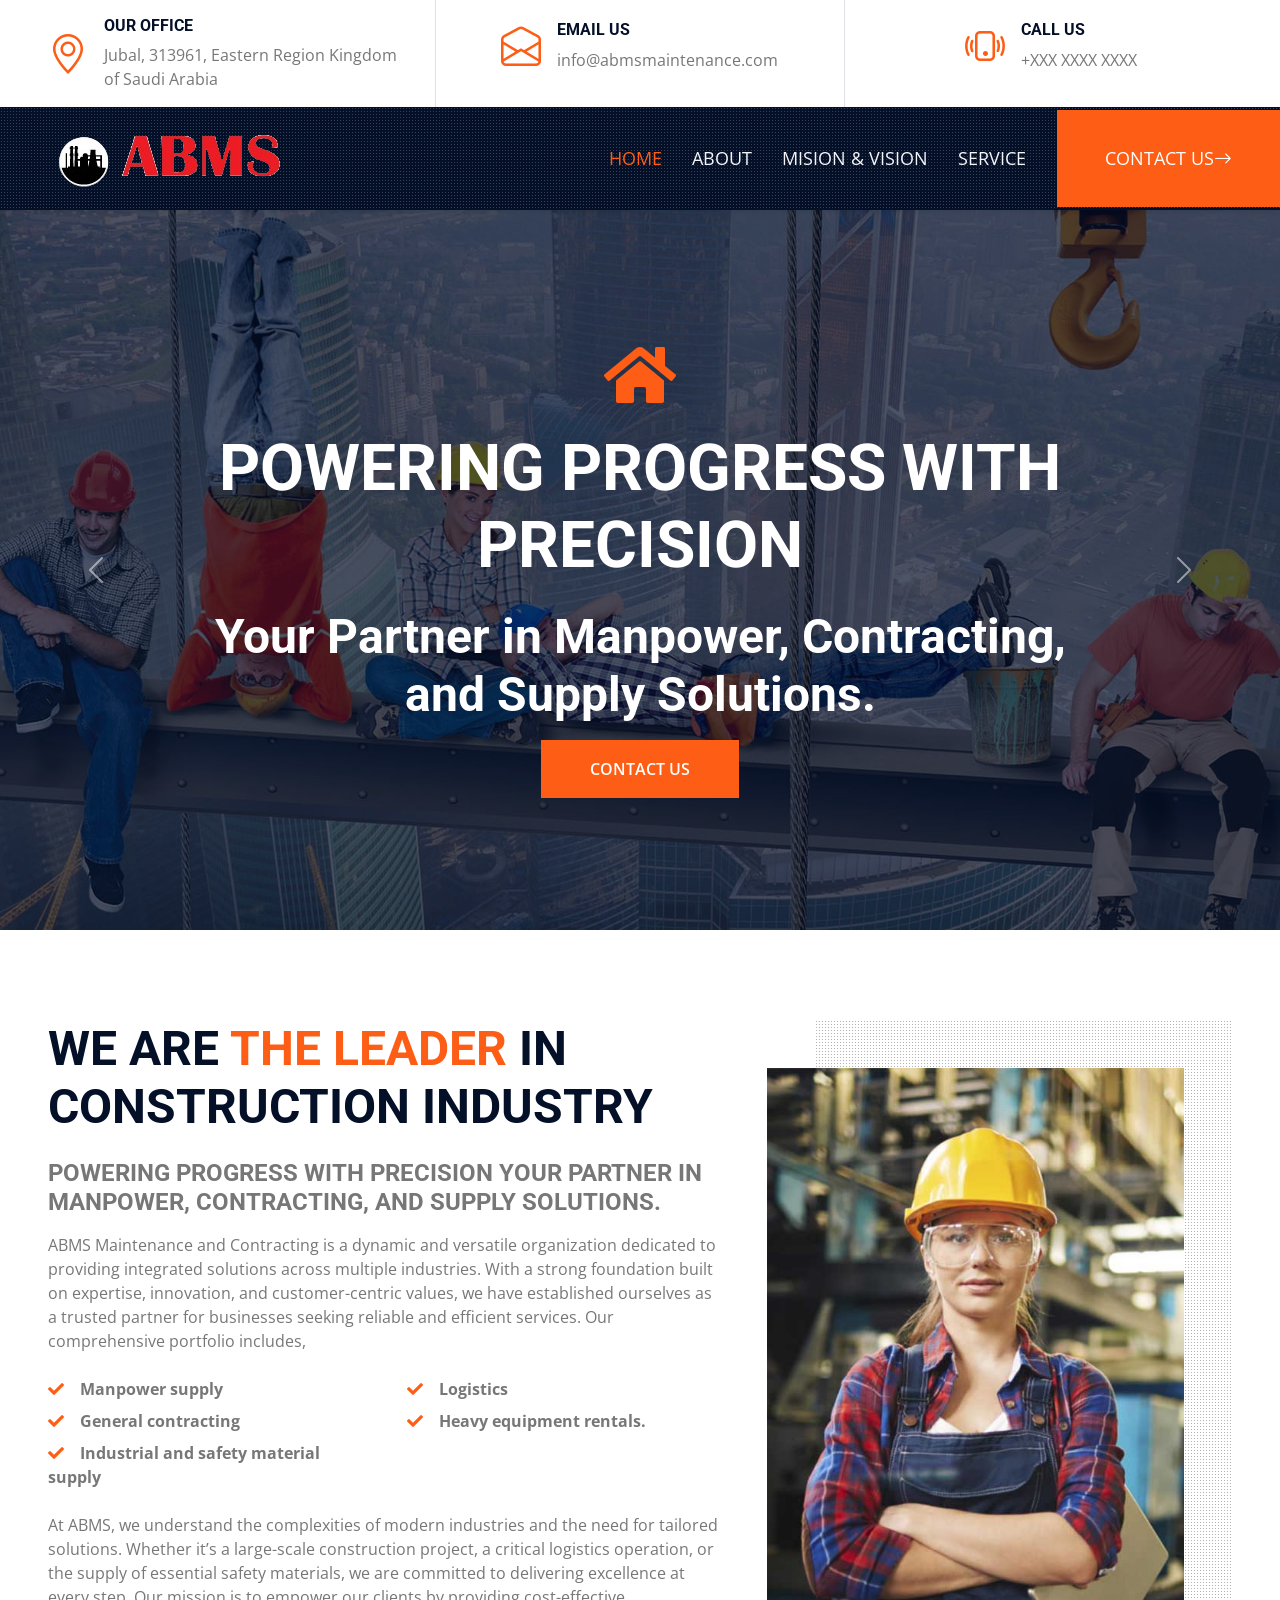
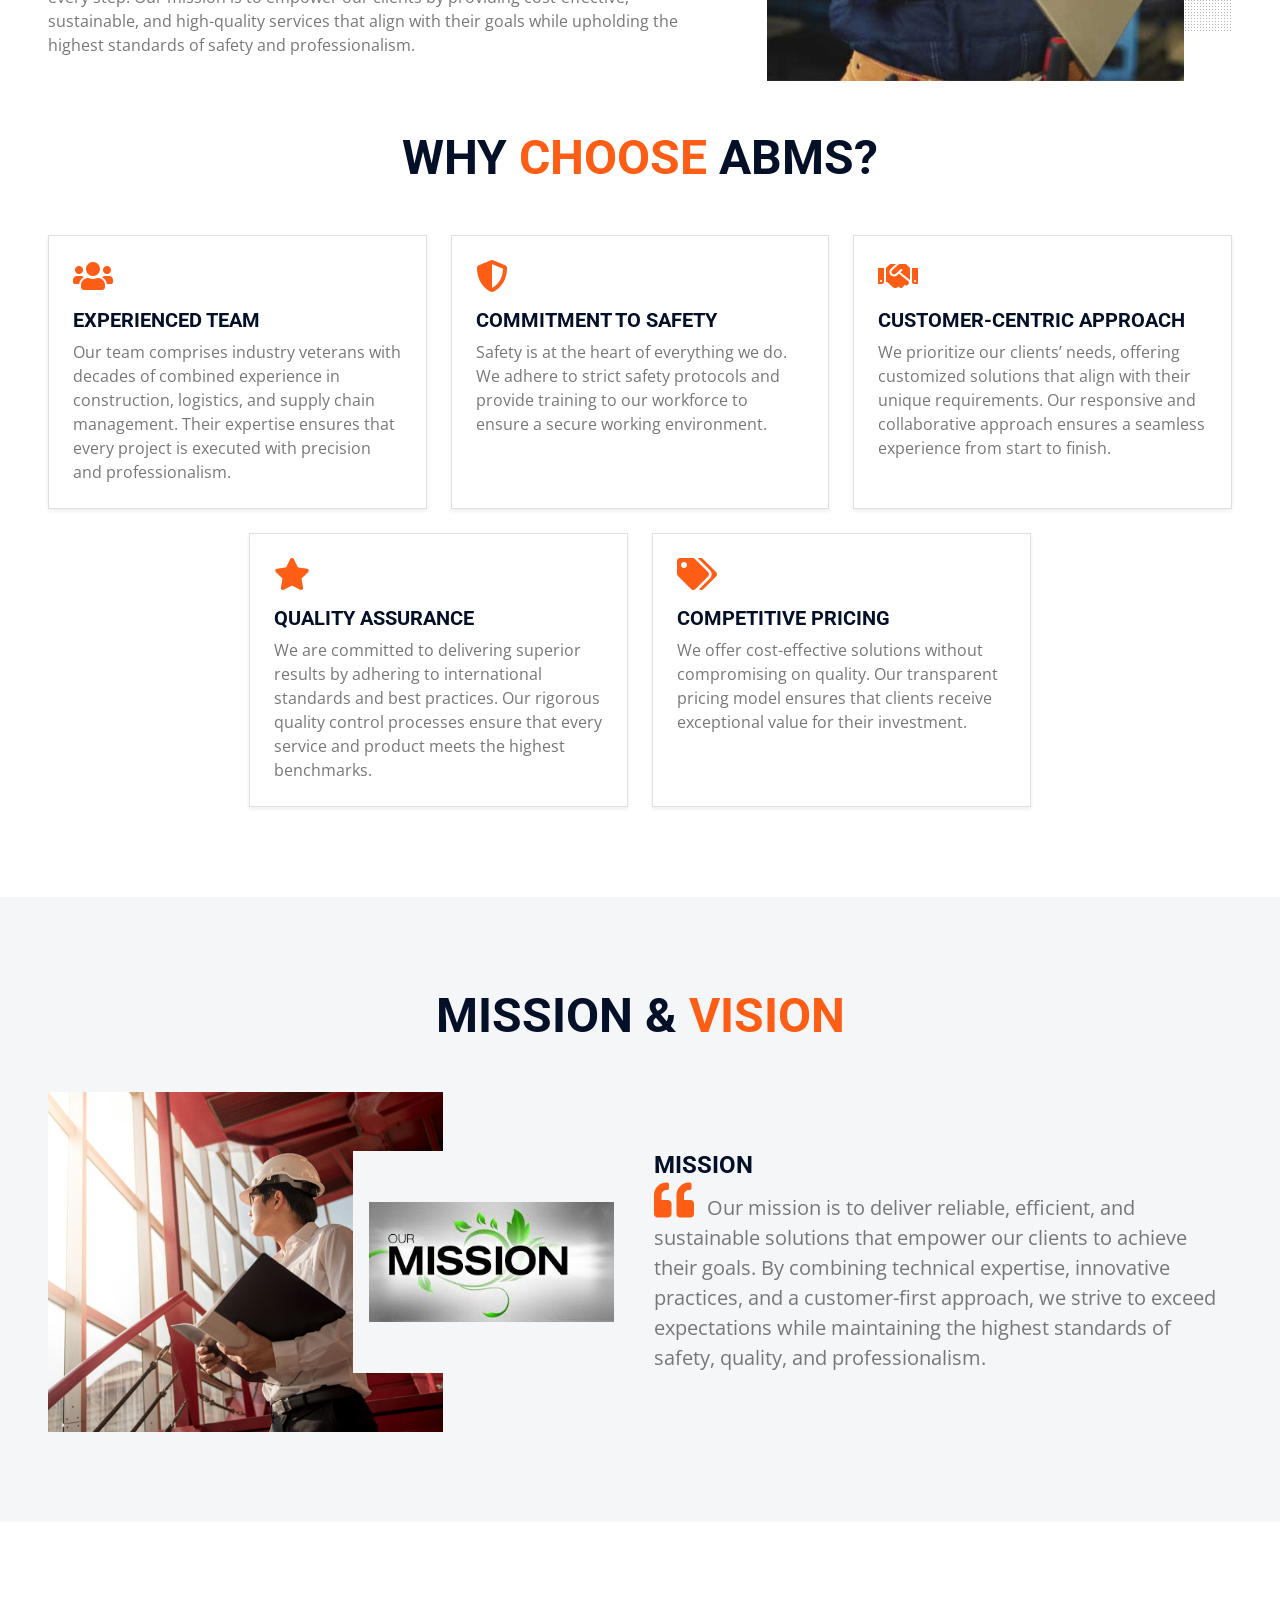
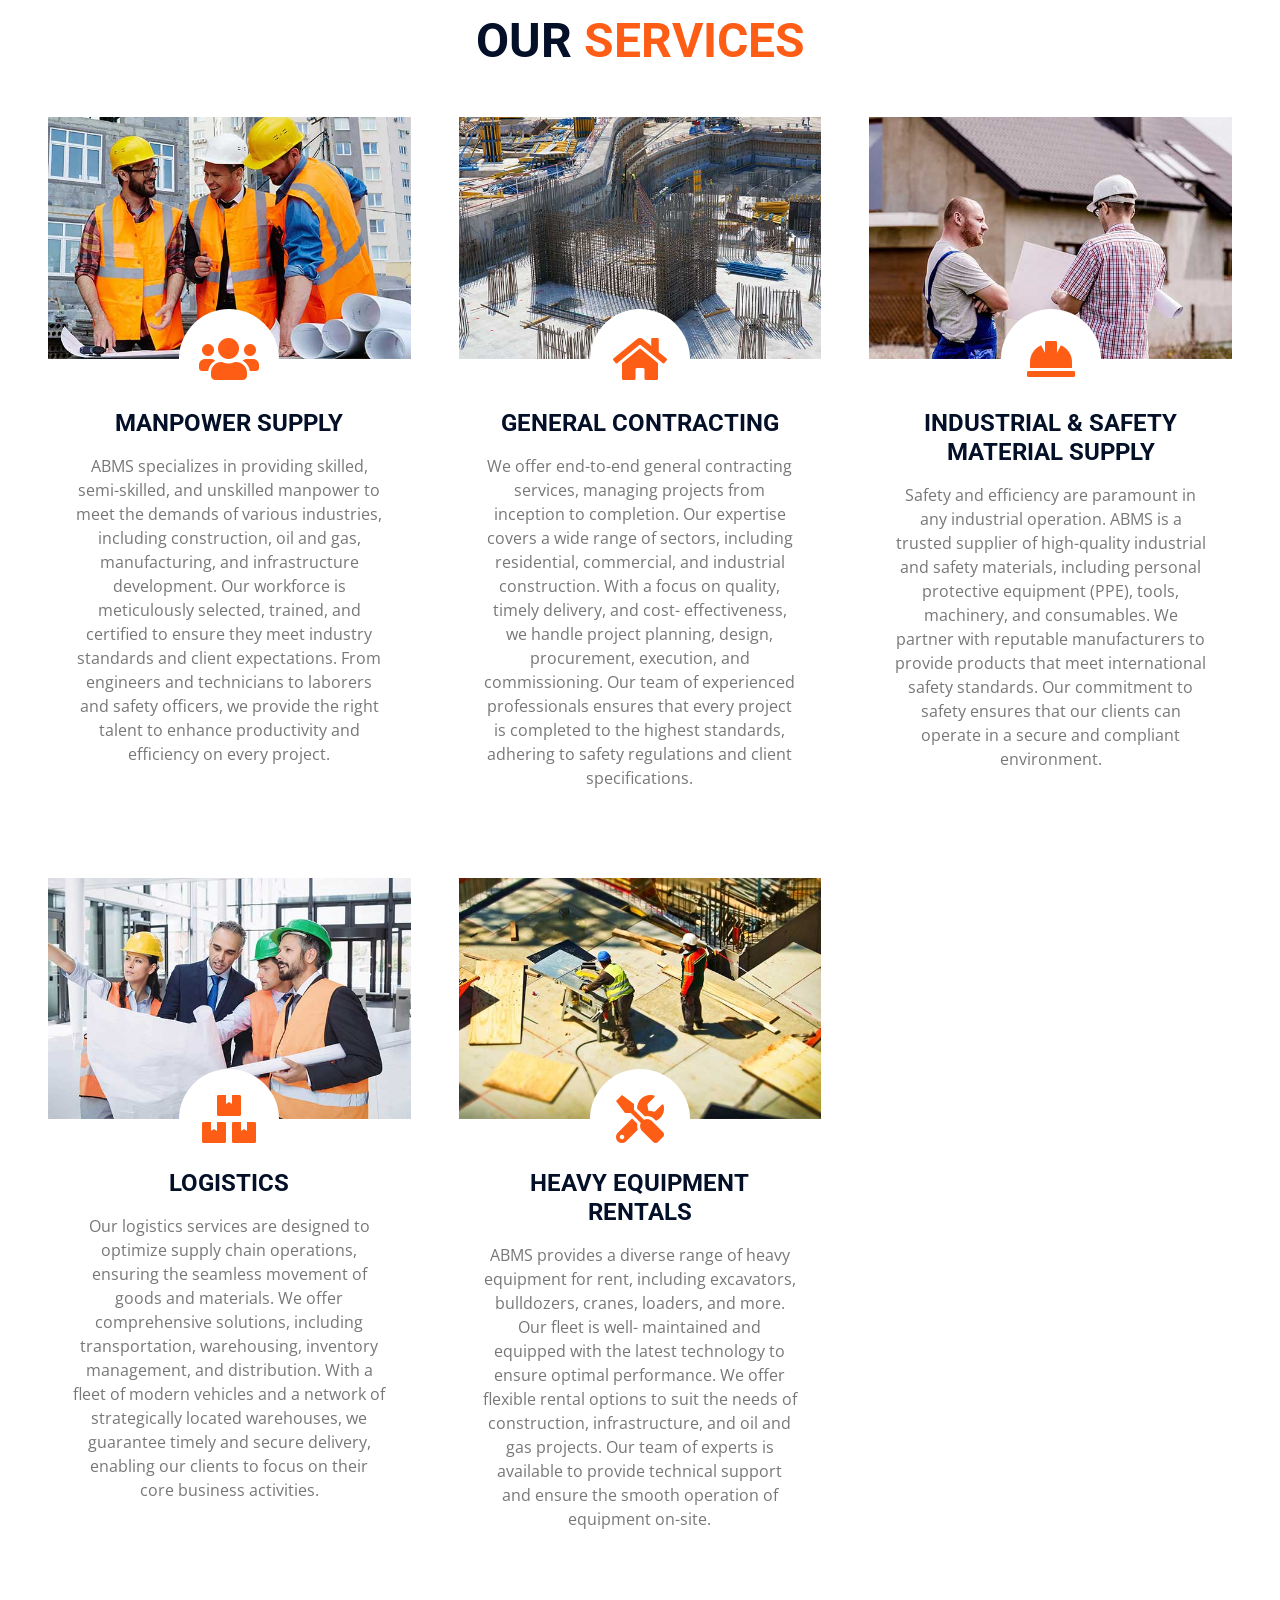
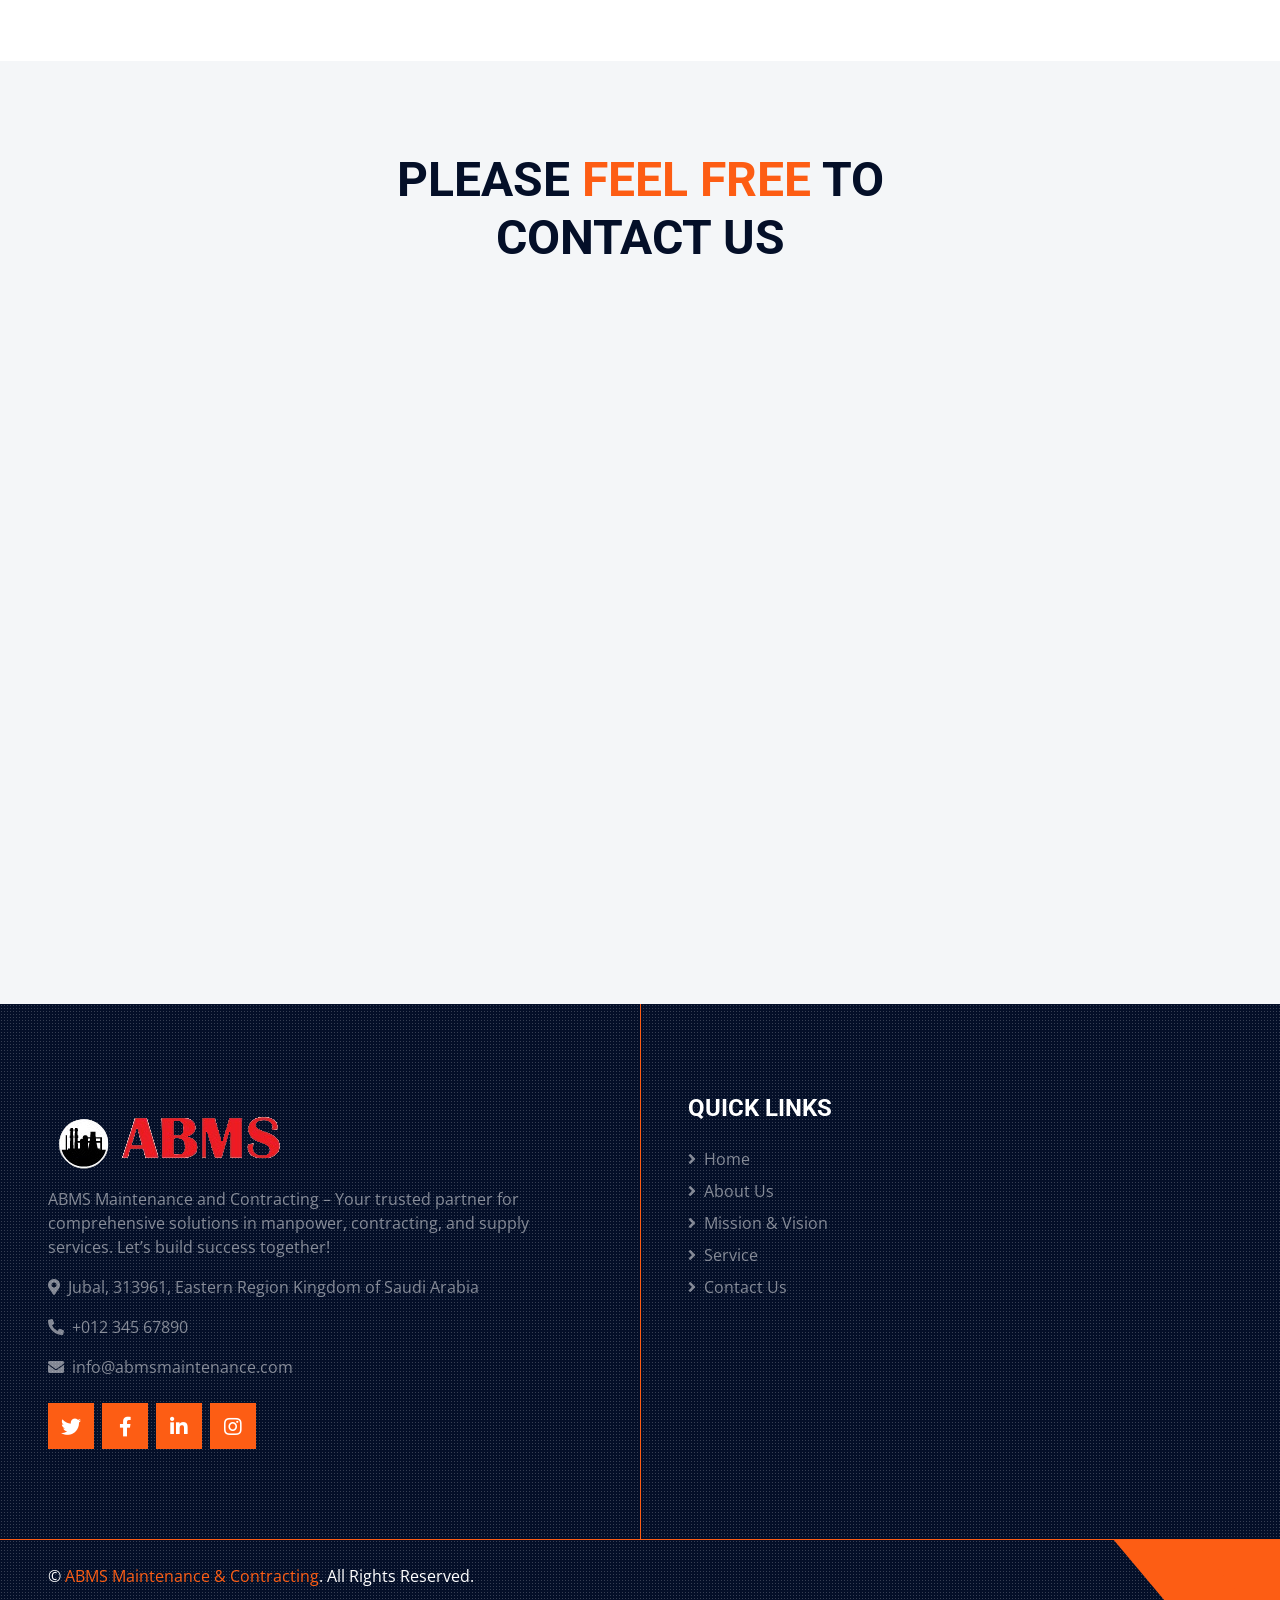
==== index.html @ 6f015929 "contact us page working" ====
<!DOCTYPE html>
<html lang="en">
  <head>
    <meta charset="utf-8" />
    <title>ABMS</title>
    <meta content="width=device-width, initial-scale=1.0" name="viewport" />
    <meta content="Free HTML Templates" name="keywords" />
    <meta content="Free HTML Templates" name="description" />

    <!-- Favicon -->
    <link href="img/favicon.ico" rel="icon" />

    <!-- Google Web Fonts -->
    <link rel="preconnect" href="https://fonts.gstatic.com" />
    <link
      href="https://fonts.googleapis.com/css2?family=Open+Sans:wght@400;600&family=Roboto:wght@500;700&display=swap"
      rel="stylesheet"
    />

    <!-- Icon Font Stylesheet -->
    <link
      href="https://cdnjs.cloudflare.com/ajax/libs/font-awesome/5.15.0/css/all.min.css"
      rel="stylesheet"
    />
    <link
      href="https://cdn.jsdelivr.net/npm/bootstrap-icons@1.4.1/font/bootstrap-icons.css"
      rel="stylesheet"
    />

    <!-- Libraries Stylesheet -->
    <link href="lib/owlcarousel/assets/owl.carousel.min.css" rel="stylesheet" />
    <link
      href="lib/tempusdominus/css/tempusdominus-bootstrap-4.min.css"
      rel="stylesheet"
    />
    <link href="lib/lightbox/css/lightbox.min.css" rel="stylesheet" />

    <!-- Customized Bootstrap Stylesheet -->
    <link href="css/bootstrap.min.css" rel="stylesheet" />

    <!-- Template Stylesheet -->
    <link href="css/style.css" rel="stylesheet" />
  </head>

  <body>
    <!-- Topbar Start -->
    <div class="container-fluid px-5 d-none d-lg-block">
      <div class="row gx-5">
        <div class="col-lg-4 text-center py-3">
          <div class="d-inline-flex align-items-center">
            <i class="bi bi-geo-alt fs-1 text-primary me-3"></i>
            <div class="text-start">
              <h6 class="text-uppercase fw-bold">Our Office</h6>
              <span>Jubal, 313961, Eastern Region Kingdom of Saudi Arabia</span>
            </div>
          </div>
        </div>
        <div class="col-lg-4 text-center border-start border-end py-3">
          <div class="d-inline-flex align-items-center">
            <i class="bi bi-envelope-open fs-1 text-primary me-3"></i>
            <div class="text-start">
              <h6 class="text-uppercase fw-bold">Email Us</h6>
              <span>info@abmsmaintenance.com</span>
            </div>
          </div>
        </div>
        <div class="col-lg-4 text-center py-3">
          <div class="d-inline-flex align-items-center">
            <i class="bi bi-phone-vibrate fs-1 text-primary me-3"></i>
            <div class="text-start">
              <h6 class="text-uppercase fw-bold">Call Us</h6>
              <span>+XXX XXXX XXXX</span>
            </div>
          </div>
        </div>
      </div>
    </div>
    <!-- Topbar End -->

    <!-- Navbar Start -->
    <div
      class="container-fluid sticky-top bg-dark bg-light-radial shadow-sm px-5 pe-lg-0"
    >
      <nav
        class="navbar navbar-expand-lg bg-dark bg-light-radial navbar-dark py-3 py-lg-0"
      >
        <a href="index.html" class="navbar-brand">
          <h1 class="m-0 display-4 text-uppercase text-white">
            <!-- <i class="bi bi-building text-primary me-2"></i> -->
            <img
              class="img-fluid w-70 w-sm-25 w-md-40 w-lg-50"
              src="img/logo.png"
              alt="Image"
            />
            <!-- ABMS -->
          </h1>
        </a>
        <button
          class="navbar-toggler"
          type="button"
          data-bs-toggle="collapse"
          data-bs-target="#navbarCollapse"
        >
          <span class="navbar-toggler-icon"></span>
        </button>
        <div class="collapse navbar-collapse" id="navbarCollapse">
          <div class="navbar-nav ms-auto py-0">
            <a href="#" class="nav-item nav-link active">Home</a>
            <a href="#about" class="nav-item nav-link">About</a>
            <a href="#mission" class="nav-item nav-link">Mision & Vision</a>
            <a href="#service" class="nav-item nav-link">Service</a>
            <!-- <div class="nav-item dropdown">
              <a
                href="#"
                class="nav-link dropdown-toggle"
                data-bs-toggle="dropdown"
                >Pages</a
              >
              <div class="dropdown-menu m-0">
                <a href="project.html" class="dropdown-item">Our Project</a>
                <a href="team.html" class="dropdown-item">The Team</a>
                <a href="testimonial.html" class="dropdown-item">Testimonial</a>
                <a href="blog.html" class="dropdown-item">Blog Grid</a>
                <a href="detail.html" class="dropdown-item">Blog Detail</a>
              </div>
            </div> -->
            <!-- <a href="contact.html" class="nav-item nav-link">Contact</a> -->
            <!-- <a
              href=""
              class="nav-item nav-link bg-primary text-white px-5 ms-3 d-none d-lg-block"
              >Get A Quote <i class="bi bi-arrow-right"></i
            ></a> -->
            <a
              href="#contact"
              class="nav-item nav-link bg-primary text-white px-5 ms-3 d-none d-lg-block"
              >Contact Us<i class="bi bi-arrow-right"></i
            ></a>
          </div>
        </div>
      </nav>
    </div>
    <!-- Navbar End -->

    <!-- Carousel Start -->
    <div class="container-fluid p-0">
      <div
        id="header-carousel"
        class="carousel slide carousel-fade"
        data-bs-ride="carousel"
      >
        <div class="carousel-inner">
          <div class="carousel-item active">
            <img class="w-100" src="img/carousel-1.jpg" alt="Image" />
            <div
              class="carousel-caption d-flex flex-column align-items-center justify-content-center"
            >
              <div class="p-3" style="max-width: 900px">
                <i
                  class="fa fa-home fa-4x text-primary mb-4 d-none d-sm-block"
                ></i>
                <h1 class="display-3 text-uppercase text-white mb-md-4">
                  Powering Progress with Precision
                </h1>
                <h6 class="display-5 text-white">
                  Your Partner in Manpower, Contracting, and Supply Solutions.
                </h6>
                <a href="" class="btn btn-primary py-md-3 px-md-5 mt-2"
                  >Contact Us</a
                >
              </div>
            </div>
          </div>
          <div class="carousel-item">
            <img class="w-100" src="img/carousel-2.jpg" alt="Image" />
            <div
              class="carousel-caption d-flex flex-column align-items-center justify-content-center"
            >
              <div class="p-3" style="max-width: 900px">
                <i
                  class="fa fa-tools fa-4x text-primary mb-4 d-none d-sm-block"
                ></i>
                <h1 class="display-3 text-uppercase text-white mb-md-3">
                  ABMS Maintenance
                  <p class="text-primary">&</p>
                  Contracting Est.
                </h1>
                <a href="" class="btn btn-primary py-md-3 px-md-5 mt-2"
                  >Contact Us</a
                >
              </div>
            </div>
          </div>
        </div>
        <button
          class="carousel-control-prev"
          type="button"
          data-bs-target="#header-carousel"
          data-bs-slide="prev"
        >
          <span class="carousel-control-prev-icon" aria-hidden="true"></span>
          <span class="visually-hidden">Previous</span>
        </button>
        <button
          class="carousel-control-next"
          type="button"
          data-bs-target="#header-carousel"
          data-bs-slide="next"
        >
          <span class="carousel-control-next-icon" aria-hidden="true"></span>
          <span class="visually-hidden">Next</span>
        </button>
      </div>
    </div>
    <!-- Carousel End -->

    <!-- About Start -->
    <div class="container-fluid py-6 px-5" id="about">
      <div class="row g-5 mb-5">
        <div class="col-lg-7">
          <h1 class="display-5 text-uppercase mb-4">
            We are <span class="text-primary">the Leader</span> in Construction
            Industry
          </h1>
          <h4 class="text-uppercase mb-3 text-body">
            Powering Progress with Precision Your Partner in Manpower,
            Contracting, and Supply Solutions.
          </h4>
          <p>
            ABMS Maintenance and Contracting is a dynamic and versatile
            organization dedicated to providing integrated solutions across
            multiple industries. With a strong foundation built on expertise,
            innovation, and customer-centric values, we have established
            ourselves as a trusted partner for businesses seeking reliable and
            efficient services. Our comprehensive portfolio includes,
          </p>
          <div class="row gx-5 py-2">
            <div class="col-sm-6 mb-2">
              <p class="fw-bold mb-2">
                <i class="fa fa-check text-primary me-3"></i>Manpower supply
              </p>
              <p class="fw-bold mb-2">
                <i class="fa fa-check text-primary me-3"></i>General contracting
              </p>
              <p class="fw-bold mb-2">
                <i class="fa fa-check text-primary me-3"></i>Industrial and
                safety material supply
              </p>
            </div>
            <div class="col-sm-6 mb-2">
              <p class="fw-bold mb-2">
                <i class="fa fa-check text-primary me-3"></i>Logistics
              </p>
              <p class="fw-bold mb-2">
                <i class="fa fa-check text-primary me-3"></i>Heavy equipment
                rentals.
              </p>
              <!-- <p class="fw-bold mb-2">
                <i class="fa fa-check text-primary me-3"></i>First Working
                Process
              </p> -->
            </div>
          </div>
          <p class="mb-4">
            At ABMS, we understand the complexities of modern industries and the
            need for tailored solutions. Whether it’s a large-scale construction
            project, a critical logistics operation, or the supply of essential
            safety materials, we are committed to delivering excellence at every
            step. Our mission is to empower our clients by providing
            cost-effective, sustainable, and high-quality services that align
            with their goals while upholding the highest standards of safety and
            professionalism.
          </p>
          <!-- <img src="img/signature.jpg" alt="" /> -->
        </div>
        <div class="col-lg-5 pb-5" style="min-height: 400px">
          <div class="position-relative bg-dark-radial h-100 ms-5">
            <img
              class="position-absolute w-100 h-100 mt-5 ms-n5"
              src="img/about.jpg"
              style="object-fit: cover"
            />
          </div>
        </div>
      </div>
      <div class="text-center mx-auto mb-5">
        <h1 class="display-5 text-uppercase mb-5">
          Why <span class="text-primary">Choose</span> ABMS?
        </h1>

        <div class="row g-4 justify-content-center">
          <div class="col-md-6 col-lg-4">
            <div
              class="border rounded p-4 h-100 shadow-sm hover-shadow-lg text-start"
            >
              <i class="fa fa-users fa-2x text-primary mb-3"></i>
              <h5 class="text-uppercase fw-bold mb-2">Experienced Team</h5>
              <p class="mb-0">
                Our team comprises industry veterans with decades of combined
                experience in construction, logistics, and supply chain
                management. Their expertise ensures that every project is
                executed with precision and professionalism.
              </p>
            </div>
          </div>

          <div class="col-md-6 col-lg-4">
            <div
              class="border rounded p-4 h-100 shadow-sm hover-shadow-lg text-start"
            >
              <i class="fa fa-shield-alt fa-2x text-primary mb-3"></i>
              <h5 class="text-uppercase fw-bold mb-2">Commitment to Safety</h5>
              <p class="mb-0">
                Safety is at the heart of everything we do. We adhere to strict
                safety protocols and provide training to our workforce to ensure
                a secure working environment.
              </p>
            </div>
          </div>

          <div class="col-md-6 col-lg-4">
            <div
              class="border rounded p-4 h-100 shadow-sm hover-shadow-lg text-start"
            >
              <i class="fa fa-handshake fa-2x text-primary mb-3"></i>
              <h5 class="text-uppercase fw-bold mb-2">
                Customer-Centric Approach
              </h5>
              <p class="mb-0">
                We prioritize our clients’ needs, offering customized solutions
                that align with their unique requirements. Our responsive and
                collaborative approach ensures a seamless experience from start
                to finish.
              </p>
            </div>
          </div>

          <div class="col-md-6 col-lg-4">
            <div
              class="border rounded p-4 h-100 shadow-sm hover-shadow-lg text-start"
            >
              <i class="fa fa-star fa-2x text-primary mb-3"></i>
              <h5 class="text-uppercase fw-bold mb-2">Quality Assurance</h5>
              <p class="mb-0">
                We are committed to delivering superior results by adhering to
                international standards and best practices. Our rigorous quality
                control processes ensure that every service and product meets
                the highest benchmarks.
              </p>
            </div>
          </div>

          <div class="col-md-6 col-lg-4">
            <div
              class="border rounded p-4 h-100 shadow-sm hover-shadow-lg text-start"
            >
              <i class="fa fa-tags fa-2x text-primary mb-3"></i>
              <h5 class="text-uppercase fw-bold mb-2">Competitive Pricing</h5>
              <p class="mb-0">
                We offer cost-effective solutions without compromising on
                quality. Our transparent pricing model ensures that clients
                receive exceptional value for their investment.
              </p>
            </div>
          </div>
        </div>
      </div>

      <div class="row g-5"></div>
    </div>
    <!-- About End -->

    <!-- Mission & Vision Start -->

    <div class="container-fluid bg-light py-6 px-5" id="mission">
      <div class="text-center mx-auto mb-5" style="max-width: 600px">
        <h1 class="display-5 text-uppercase mb-4">
          Mission & <span class="text-primary">Vision</span>
        </h1>
      </div>
      <div class="row gx-0 align-items-center">
        <div class="col-xl-4 col-lg-5 d-none d-lg-block">
          <img class="img-fluid w-100 h-100" src="img/misionvision.jpg" />
        </div>
        <div class="col-xl-8 col-lg-7 col-md-12">
          <div class="testimonial bg-light">
            <div class="owl-carousel testimonial-carousel">
              <div class="row gx-4 align-items-center">
                <div class="col-xl-4 col-lg-5 col-md-5">
                  <img
                    class="img-fluid w-100 h-100 bg-light p-lg-3 mb-4 mb-md-0"
                    src="img/mission.jpeg"
                    alt=""
                  />
                </div>
                <div class="col-xl-8 col-lg-7 col-md-7">
                  <h4 class="text-uppercase mb-0">Mission</h4>
                  <!-- <p>Profession</p> -->
                  <p class="fs-5 mb-0">
                    <i class="fa fa-2x fa-quote-left text-primary me-2"></i>
                    Our mission is to deliver reliable, efficient, and
                    sustainable solutions that empower our clients to achieve
                    their goals. By combining technical expertise, innovative
                    practices, and a customer-first approach, we strive to
                    exceed expectations while maintaining the highest standards
                    of safety, quality, and professionalism.
                  </p>
                </div>
              </div>
              <div class="row gx-4 align-items-center">
                <div class="col-xl-4 col-lg-5 col-md-5">
                  <img
                    class="img-fluid w-100 h-100 bg-light p-lg-3 mb-4 mb-md-0"
                    src="img/vision.jpeg"
                    alt=""
                  />
                </div>
                <div class="col-xl-8 col-lg-7 col-md-7">
                  <h4 class="text-uppercase mb-0">Vision</h4>
                  <!-- <p>Profession</p> -->
                  <p class="fs-5 mb-0">
                    <i class="fa fa-2x fa-quote-left text-primary me-2"></i>
                    To be the preferred partner for integrated maintenance,
                    contracting, and supply solutions, driving innovation and
                    excellence across industries. We aim to set new benchmarks
                    in service delivery, safety, and sustainability,
                    contributing to the growth and success of our clients and
                    the communities we serve.
                  </p>
                </div>
              </div>
            </div>
          </div>
        </div>
      </div>
    </div>

    <!-- Mission & Vision End -->

    <!-- Services Start -->
    <div class="container-fluid py-6 px-5" id="service">
      <div class="text-center mx-auto mb-5" style="max-width: 600px">
        <!-- <h1 class="display-5 text-uppercase mb-4">
          We Provide <span class="text-primary">The Best</span> Construction
          Services
        </h1> -->
        <h1 class="display-5 text-uppercase mb-4">
          Our <span class="text-primary">Services</span>
        </h1>
      </div>
      <div class="row g-5">
        <div class="col-lg-4 col-md-6">
          <div
            class="service-item bg-white d-flex flex-column align-items-center text-center"
          >
            <img class="img-fluid" src="img/service-3.jpg" alt="" />
            <div class="service-icon bg-white">
              <!-- <i class="fa fa-3x fa-building text-primary"></i> -->
              <i class="fa fa-3x fa-users text-primary"></i>
            </div>
            <div class="px-4 pb-4">
              <h4 class="text-uppercase mb-3">Manpower Supply</h4>
              <p>
                ABMS specializes in providing skilled, semi-skilled, and
                unskilled manpower to meet the demands of various industries,
                including construction, oil and gas, manufacturing, and
                infrastructure development. Our workforce is meticulously
                selected, trained, and certified to ensure they meet industry
                standards and client expectations. From engineers and
                technicians to laborers and safety officers, we provide the
                right talent to enhance productivity and efficiency on every
                project.
              </p>
              <!-- <a class="btn text-primary" href=""
                >Read More <i class="bi bi-arrow-right"></i
              ></a> -->
            </div>
          </div>
        </div>
        <div class="col-lg-4 col-md-6">
          <div
            class="service-item bg-white rounded d-flex flex-column align-items-center text-center"
          >
            <img class="img-fluid" src="img/service-1.jpg" alt="" />
            <div class="service-icon bg-white">
              <i class="fa fa-3x fa-home text-primary"></i>
            </div>
            <div class="px-4 pb-4">
              <h4 class="text-uppercase mb-3">General Contracting</h4>
              <p>
                We offer end-to-end general contracting services, managing
                projects from inception to completion. Our expertise covers a
                wide range of sectors, including residential, commercial, and
                industrial construction. With a focus on quality, timely
                delivery, and cost- effectiveness, we handle project planning,
                design, procurement, execution, and commissioning. Our team of
                experienced professionals ensures that every project is
                completed to the highest standards, adhering to safety
                regulations and client specifications.
              </p>
              <!-- <a class="btn text-primary" href=""
                >Read More <i class="bi bi-arrow-right"></i
              ></a> -->
            </div>
          </div>
        </div>
        <div class="col-lg-4 col-md-6">
          <div
            class="service-item bg-white rounded d-flex flex-column align-items-center text-center"
          >
            <img class="img-fluid" src="img/service-2.jpg" alt="" />
            <div class="service-icon bg-white">
              <!-- <i class="fa fa-3x fa-drafting-compass text-primary"></i> -->
              <i class="fa fa-3x fa-hard-hat text-primary"></i>
            </div>
            <div class="px-4 pb-4">
              <h4 class="text-uppercase mb-3">
                Industrial & Safety Material Supply
              </h4>
              <p>
                Safety and efficiency are paramount in any industrial operation.
                ABMS is a trusted supplier of high-quality industrial and safety
                materials, including personal protective equipment (PPE), tools,
                machinery, and consumables. We partner with reputable
                manufacturers to provide products that meet international safety
                standards. Our commitment to safety ensures that our clients can
                operate in a secure and compliant environment.
              </p>
              <!-- <a class="btn text-primary" href=""
                >Read More <i class="bi bi-arrow-right"></i
              ></a> -->
            </div>
          </div>
        </div>
        <div class="col-lg-4 col-md-6">
          <div
            class="service-item bg-white rounded d-flex flex-column align-items-center text-center"
          >
            <img class="img-fluid" src="img/service-5.jpg" alt="" />
            <div class="service-icon bg-white">
              <i class="fa fa-3x fa-boxes text-primary"></i>
            </div>
            <div class="px-4 pb-4">
              <h4 class="text-uppercase mb-3">Logistics</h4>
              <p>
                Our logistics services are designed to optimize supply chain
                operations, ensuring the seamless movement of goods and
                materials. We offer comprehensive solutions, including
                transportation, warehousing, inventory management, and
                distribution. With a fleet of modern vehicles and a network of
                strategically located warehouses, we guarantee timely and secure
                delivery, enabling our clients to focus on their core business
                activities.
              </p>
              <!-- <a class="btn text-primary" href=""
                >Read More <i class="bi bi-arrow-right"></i
              ></a> -->
            </div>
          </div>
        </div>
        <div class="col-lg-4 col-md-6">
          <div
            class="service-item bg-white rounded d-flex flex-column align-items-center text-center"
          >
            <img class="img-fluid" src="img/service-4.jpg" alt="" />
            <div class="service-icon bg-white">
              <i class="fa fa-3x fa-tools text-primary"></i>
            </div>
            <div class="px-4 pb-4">
              <h4 class="text-uppercase mb-3">Heavy Equipment Rentals</h4>
              <p>
                ABMS provides a diverse range of heavy equipment for rent,
                including excavators, bulldozers, cranes, loaders, and more. Our
                fleet is well- maintained and equipped with the latest
                technology to ensure optimal performance. We offer flexible
                rental options to suit the needs of construction,
                infrastructure, and oil and gas projects. Our team of experts is
                available to provide technical support and ensure the smooth
                operation of equipment on-site.
              </p>
              <!-- <a class="btn text-primary" href=""
                >Read More <i class="bi bi-arrow-right"></i
              ></a> -->
            </div>
          </div>
        </div>
      </div>
    </div>
    <!-- Services End -->

    <!-- Contact Start -->
    <div class="container-fluid py-6 px-5 bg-light" id="contact">
      <div class="text-center mx-auto mb-5" style="max-width: 600px">
        <h1 class="display-5 text-uppercase mb-4">
          Please <span class="text-primary">Feel Free</span> To Contact Us
        </h1>
      </div>
      <div class="row gx-0 align-items-center">
        <div class="col-lg-6 mb-5 mb-lg-0" style="height: 600px">
          <!-- <iframe
            class="w-100 h-100"
            src="https://www.google.com/maps/embed?pb=!1m18!1m12!1m3!1d3001156.4288297426!2d-78.01371936852176!3d42.72876761954724!2m3!1f0!2f0!3f0!3m2!1i1024!2i768!4f13.1!3m3!1m2!1s0x4ccc4bf0f123a5a9%3A0xddcfc6c1de189567!2sNew%20York%2C%20USA!5e0!3m2!1sen!2sbd!4v1603794290143!5m2!1sen!2sbd"
            frameborder="0"
            style="border: 0"
            allowfullscreen=""
            aria-hidden="false"
            tabindex="0"
          ></iframe> -->
          <iframe
            class="w-100 h-100"
            src="https://www.google.com/maps/embed?pb=!1m18!1m12!1m3!1d3608.2464256978313!2d49.62083651501087!3d26.999093899999996!2m3!1f0!2f0!3f0!3m2!1i1024!2i768!4f13.1!3m3!1m2!1s0x3e37c44eec11dbf3%3A0x32426757f98f822f!2sPrince%20Muhammad%20Ibn%20Fahad%20Ibn%20Abdulaziz%20St%203849%2C%20Al%20Merqab%20Dist%206892%2C%20PO35514!5e0!3m2!1sen!2ssa!4v1712727430386!5m2!1sen!2ssa"
            frameborder="0"
            style="border: 0"
            allowfullscreen=""
            aria-hidden="false"
            tabindex="0"
          ></iframe>
        </div>
        <div class="col-lg-6">
          <div class="contact-form bg-light p-5">
            <!-- <div class="row g-3">
              <div class="col-12 col-sm-6">
                <input
                  type="text"
                  class="form-control border-0"
                  placeholder="Your Name"
                  style="height: 55px"
                />
              </div>
              <div class="col-12 col-sm-6">
                <input
                  type="email"
                  class="form-control border-0"
                  placeholder="Your Email"
                  style="height: 55px"
                />
              </div>
              <div class="col-12">
                <input
                  type="text"
                  class="form-control border-0"
                  placeholder="Subject"
                  style="height: 55px"
                />
              </div>
              <div class="col-12">
                <textarea
                  class="form-control border-0"
                  rows="4"
                  placeholder="Message"
                ></textarea>
              </div>
              <div class="col-12">
                <button class="btn btn-primary w-100 py-3" type="submit">
                  Send Message
                </button>
              </div>
            </div> -->
          </div>
        </div>
      </div>
    </div>
    <!-- Contact End -->

    <!-- Footer Start -->
    <div
      class="footer container-fluid position-relative bg-dark bg-light-radial text-white-50 py-6 px-5"
    >
      <div class="row g-5">
        <div class="col-lg-6 pe-lg-5">
          <a href="index.html" class="navbar-brand">
            <!-- <h1 class="m-0 display-4 text-uppercase text-white">
              <i class="bi bi-building text-primary me-2"></i>WEBUILD
            </h1> --><img
              class="img-fluid w-70 w-sm-25 w-md-40 w-lg-50"
              src="img/logo.png"
              alt="Image"
            />
          </a>
          <p>
            ABMS Maintenance and Contracting – Your trusted partner for
            comprehensive solutions in manpower, contracting, and supply
            services. Let’s build success together!
          </p>
          <p>
            <i class="fa fa-map-marker-alt me-2"></i>Jubal, 313961, Eastern
            Region Kingdom of Saudi Arabia
          </p>
          <p><i class="fa fa-phone-alt me-2"></i>+012 345 67890</p>
          <p><i class="fa fa-envelope me-2"></i>info@abmsmaintenance.com</p>
          <div class="d-flex justify-content-start mt-4">
            <a
              class="btn btn-lg btn-primary btn-lg-square rounded-0 me-2"
              href="#"
              ><i class="fab fa-twitter"></i
            ></a>
            <a
              class="btn btn-lg btn-primary btn-lg-square rounded-0 me-2"
              href="#"
              ><i class="fab fa-facebook-f"></i
            ></a>
            <a
              class="btn btn-lg btn-primary btn-lg-square rounded-0 me-2"
              href="#"
              ><i class="fab fa-linkedin-in"></i
            ></a>
            <a class="btn btn-lg btn-primary btn-lg-square rounded-0" href="#"
              ><i class="fab fa-instagram"></i
            ></a>
          </div>
        </div>
        <div class="col-lg-6 ps-lg-5">
          <div class="row g-5">
            <div class="col-sm-6">
              <h4 class="text-white text-uppercase mb-4">Quick Links</h4>
              <div class="d-flex flex-column justify-content-start">
                <a class="text-white-50 mb-2" href="#"
                  ><i class="fa fa-angle-right me-2"></i>Home</a
                >
                <a class="text-white-50 mb-2" href="#about"
                  ><i class="fa fa-angle-right me-2"></i>About Us</a
                >
                <a class="text-white-50 mb-2" href="#mission"
                  ><i class="fa fa-angle-right me-2"></i>Mission & Vision</a
                >
                <a class="text-white-50 mb-2" href="#service"
                  ><i class="fa fa-angle-right me-2"></i>Service</a
                >
                <a class="text-white-50" href="#contact"
                  ><i class="fa fa-angle-right me-2"></i>Contact Us</a
                >
              </div>
            </div>
            <!-- <div class="col-sm-6">
              <h4 class="text-white text-uppercase mb-4">Popular Links</h4>
              <div class="d-flex flex-column justify-content-start">
                <a class="text-white-50 mb-2" href="#"
                  ><i class="fa fa-angle-right me-2"></i>Home</a
                >
                <a class="text-white-50 mb-2" href="#"
                  ><i class="fa fa-angle-right me-2"></i>About Us</a
                >
                <a class="text-white-50 mb-2" href="#"
                  ><i class="fa fa-angle-right me-2"></i>Our Services</a
                >
                <a class="text-white-50 mb-2" href="#"
                  ><i class="fa fa-angle-right me-2"></i>Meet The Team</a
                >
                <a class="text-white-50" href="#"
                  ><i class="fa fa-angle-right me-2"></i>Contact Us</a
                >
              </div>
            </div> -->
            <!-- <div class="col-sm-12">
              <h4 class="text-white text-uppercase mb-4">Newsletter</h4>
              <div class="w-100">
                <div class="input-group">
                  <input
                    type="text"
                    class="form-control border-light"
                    style="padding: 20px 30px"
                    placeholder="Your Email Address"
                  /><button class="btn btn-primary px-4">Sign Up</button>
                </div>
              </div>
            </div> -->
          </div>
        </div>
      </div>
    </div>
    <div
      class="container-fluid bg-dark bg-light-radial text-white border-top border-primary px-0"
    >
      <div class="d-flex flex-column flex-md-row justify-content-between">
        <div class="py-4 px-5 text-center text-md-start">
          <p class="mb-0">
            &copy;
            <a class="text-primary" href="#">ABMS Maintenance & Contracting</a>.
            All Rights Reserved.
          </p>
        </div>
        <div
          class="py-4 px-5 bg-primary footer-shape position-relative text-center text-md-end"
        >
          <!-- <p class="mb-0">
            Designed by
            <a class="text-dark" href="https://htmlcodex.com">HTML Codex</a>
          </p>
          <p class="mb-0">
            Distributed by
            <a class="text-dark" href="https://themewagon.com">ThemeWagon</a>
          </p> -->
        </div>
      </div>
    </div>
    <!-- Footer End -->

    <!-- Back to Top -->
    <a href="#" class="btn btn-lg btn-primary btn-lg-square back-to-top"
      ><i class="bi bi-arrow-up"></i
    ></a>

    <!-- JavaScript Libraries -->
    <script src="https://code.jquery.com/jquery-3.4.1.min.js"></script>
    <script src="https://cdn.jsdelivr.net/npm/bootstrap@5.0.0/dist/js/bootstrap.bundle.min.js"></script>
    <script src="lib/easing/easing.min.js"></script>
    <script src="lib/waypoints/waypoints.min.js"></script>
    <script src="lib/owlcarousel/owl.carousel.min.js"></script>
    <script src="lib/tempusdominus/js/moment.min.js"></script>
    <script src="lib/tempusdominus/js/moment-timezone.min.js"></script>
    <script src="lib/tempusdominus/js/tempusdominus-bootstrap-4.min.js"></script>
    <script src="lib/isotope/isotope.pkgd.min.js"></script>
    <script src="lib/lightbox/js/lightbox.min.js"></script>

    <!-- Template Javascript -->
    <script src="js/main.js"></script>
  </body>
</html>
---- css/style.css ----
/********** Template CSS **********/
:root {
    --primary: #FD5D14;
    --secondary: #FDBE33;
    --light: #F4F6F8;
    --dark: #040F28;
}

.pt-6 {
    padding-top: 90px;
}

.pb-6 {
    padding-bottom: 90px;
}

.py-6 {
    padding-top: 90px;
    padding-bottom: 90px;
}

.btn {
    position: relative;
    font-weight: 600;
    text-transform: uppercase;
    transition: .5s;
}

.btn::after {
    position: absolute;
    content: "";
    width: 0;
    height: 5px;
    bottom: -1px;
    left: 50%;
    background: var(--primary);
    transition: .5s;
}

.btn.btn-primary::after {
    background: var(--dark);
}

.btn:hover::after,
.btn.active::after {
    width: 50%;
    left: 25%;
}

.btn-primary {
    color: #FFFFFF;
}

.btn-square {
    width: 36px;
    height: 36px;
}

.btn-sm-square {
    width: 28px;
    height: 28px;
}

.btn-lg-square {
    width: 46px;
    height: 46px;
}

.btn-square,
.btn-sm-square,
.btn-lg-square {
    padding-left: 0;
    padding-right: 0;
    text-align: center;
}

.back-to-top {
    position: fixed;
    display: none;
    left: 50%;
    bottom: 0;
    margin-left: -22px;
    border-radius: 0;
    z-index: 99;
}

.bg-dark-radial {
    background-image: -webkit-repeating-radial-gradient(center center, rgba(0, 0, 0, 0.3), rgba(0, 0, 0, 0.3) 1px, transparent 1px, transparent 100%);
    background-image: -moz-repeating-radial-gradient(center center, rgba(0, 0, 0, 0.3), rgba(0, 0, 0, 0.3) 1px, transparent 1px, transparent 100%);
    background-image: -ms-repeating-radial-gradient(center center, rgba(0, 0, 0, 0.3), rgba(0, 0, 0, 0.3) 1px, transparent 1px, transparent 100%);
    background-image: -o-repeating-radial-gradient(center center, rgba(0, 0, 0, 0.3), rgba(0, 0, 0, 0.3) 1px, transparent 1px, transparent 100%);
    background-image: repeating-radial-gradient(center center, rgba(0, 0, 0, 0.3), rgba(0, 0, 0, 0.3) 1px, transparent 1px, transparent 100%);
    background-size: 3px 3px;
}

.bg-light-radial {
    background-image: -webkit-repeating-radial-gradient(center center, rgba(256, 256, 256, 0.2), rgba(256, 256, 256, 0.2) 1px, transparent 1px, transparent 100%);
    background-image: -moz-repeating-radial-gradient(center center, rgba(256, 256, 256, 0.2), rgba(256, 256, 256, 0.2) 1px, transparent 1px, transparent 100%);
    background-image: -ms-repeating-radial-gradient(center center, rgba(256, 256, 256, 0.2), rgba(256, 256, 256, 0.2) 1px, transparent 1px, transparent 100%);
    background-image: -o-repeating-radial-gradient(center center, rgba(256, 256, 256, 0.2), rgba(256, 256, 256, 0.2) 1px, transparent 1px, transparent 100%);
    background-image: repeating-radial-gradient(center center, rgba(256, 256, 256, 0.2), rgba(256, 256, 256, 0.2) 1px, transparent 1px, transparent 100%);
    background-size: 3px 3px;
}

.navbar-dark .navbar-nav .nav-link {
    position: relative;
    padding: 35px 15px;
    font-size: 18px;
    text-transform: uppercase;
    color: var(--light);
    outline: none;
    transition: .5s;
}

.navbar-dark .navbar-nav .nav-link:hover,
.navbar-dark .navbar-nav .nav-link.active {
    color: var(--primary);
}

@media (max-width: 991.98px) {
    .navbar-dark .navbar-nav .nav-link  {
        margin-left: 0;
        padding: 10px 0;
    }
}

.carousel-caption {
    top: 0;
    left: 0;
    right: 0;
    bottom: 0;
    background: rgba(4, 15, 40, .7);
    z-index: 1;
}

@media (max-width: 576px) {
    .carousel-caption h4 {
        font-size: 18px;
        font-weight: 500 !important;
    }

    .carousel-caption h1 {
        font-size: 30px;
        font-weight: 600 !important;
    }
}

.page-header {
    height: 300px;
    display: flex;
    flex-direction: column;
    align-items: center;
    justify-content: center;
    background: linear-gradient(rgba(4, 15, 40, .7), rgba(4, 15, 40, .7)), url(../img/carousel-1.jpg) center center no-repeat;
    background-size: cover;
}

.service-item .service-icon {
    margin-top: -50px;
    width: 100px;
    height: 100px;
    display: flex;
    align-items: center;
    justify-content: center;
    border-radius: 100px;
}

.service-item .service-icon i {
    transition: .2s;
}

.service-item:hover .service-icon i {
    font-size: 60px;
}

.portfolio-item {
    margin-bottom: 60px;
}

.portfolio-title {
    position: absolute;
    display: flex;
    flex-direction: column;
    justify-content: center;
    height: 120px;
    padding: 0 30px;
    right: 30px;
    left: 30px;
    bottom: -60px;
    background: #FFFFFF;
    z-index: 3;
}

.portfolio-btn {
    position: absolute;
    display: inline-block;
    top: 50%;
    left: 50%;
    margin-top: -60px;
    margin-left: -60px;
    font-size: 120px;
    line-height: 0;
    transition: .1s;
    transition-delay: .3s;
    z-index: 2;
    opacity: 0;
}

.portfolio-item:hover .portfolio-btn {
    opacity: 1;
}

.portfolio-box::before,
.portfolio-box::after {
    position: absolute;
    content: "";
    width: 0;
    height: 100%;
    top: 0;
    transition: .5s;
    z-index: 1;
    background: rgba(4, 15, 40, .7);
}

.portfolio-box::before {
    left: 0;
}

.portfolio-box::after {
    right: 0;
}

.portfolio-item:hover .portfolio-box::before {
    left: 0;
    width: 50%;
}

.portfolio-item:hover .portfolio-box::after {
    right: 0;
    width: 50%;
}

@media (min-width: 992px) {
    .testimonial,
    .contact-form {
        margin-left: -90px;
    }
}

@media (min-width: 992px) {
    .footer::after {
        position: absolute;
        content: "";
        width: 1px;
        height: 100%;
        top: 0;
        left: 50%;
        background: var(--primary)
    }
}

.footer-shape::before {
    position: absolute;
    content: "";
    width: 80px;
    height: 100%;
    top: 0;
    left: -40px;
    background: var(--primary);
    transform: skew(40deg);
}
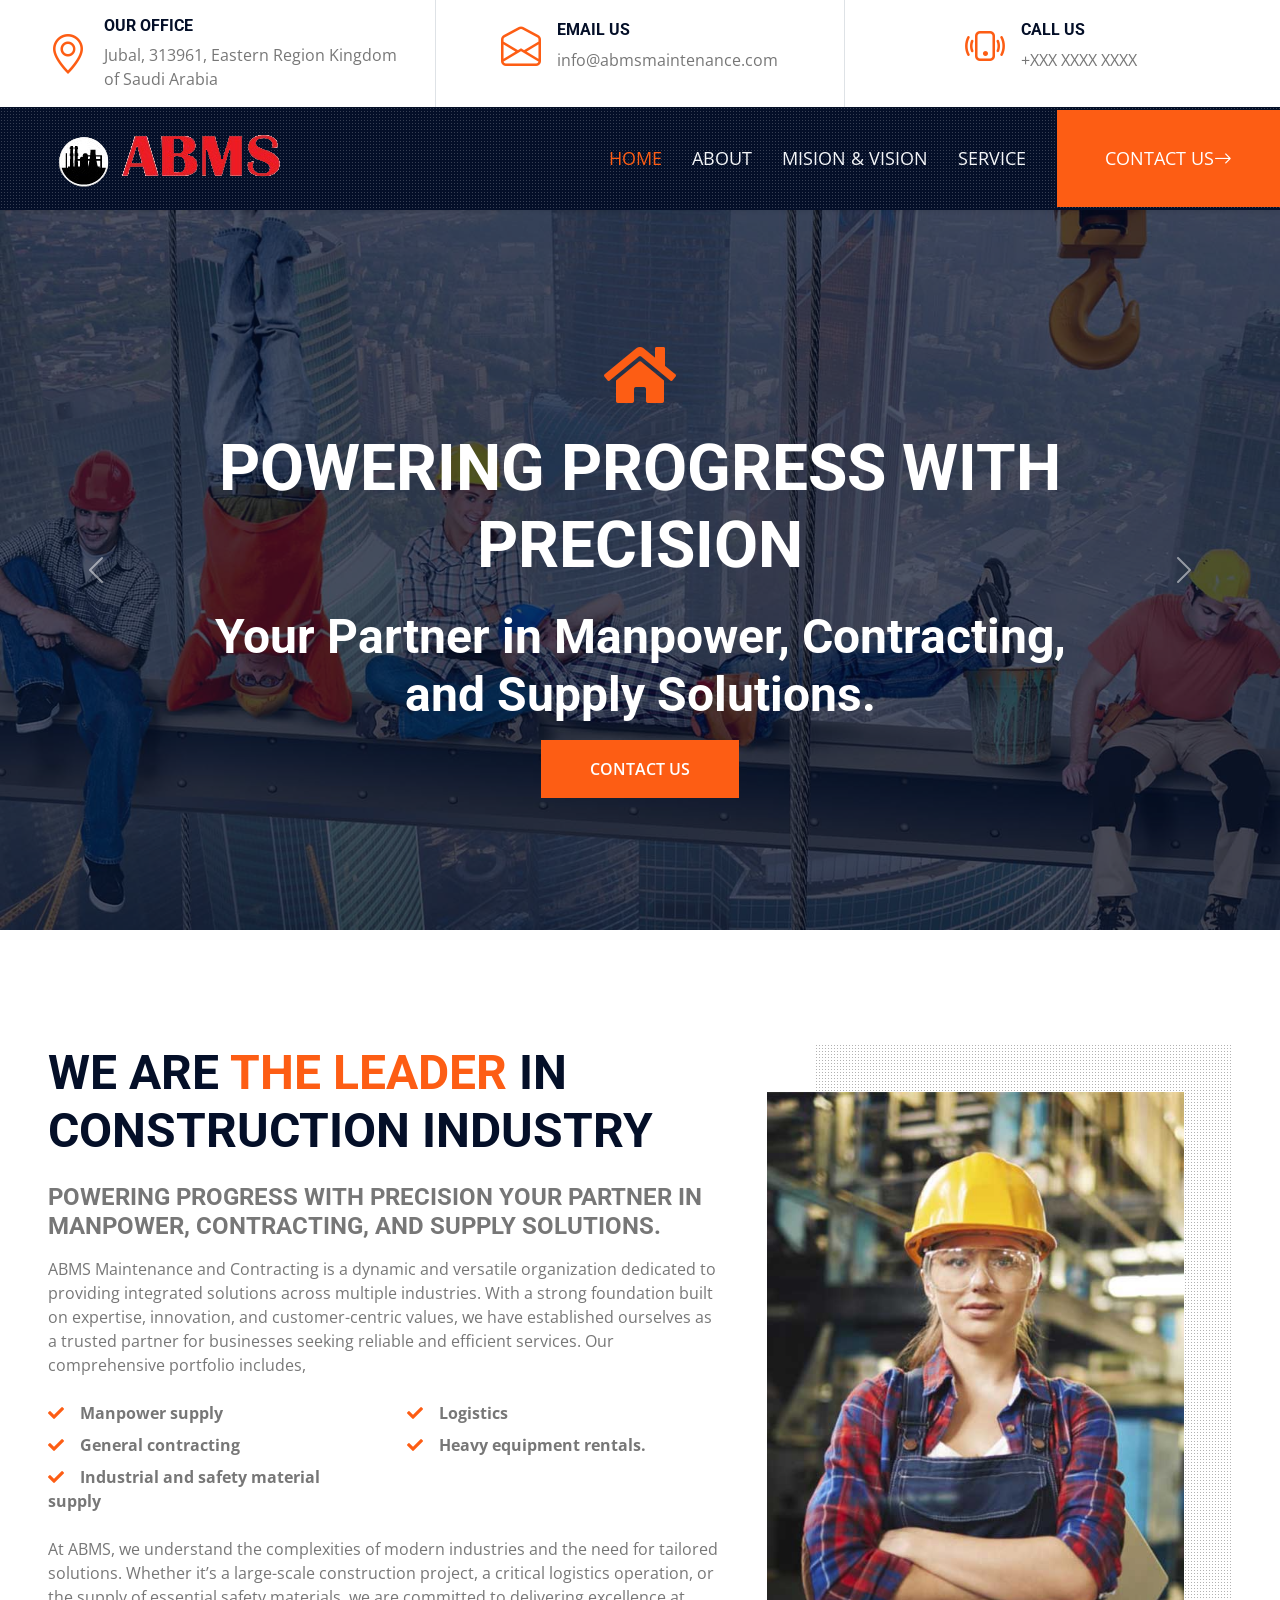
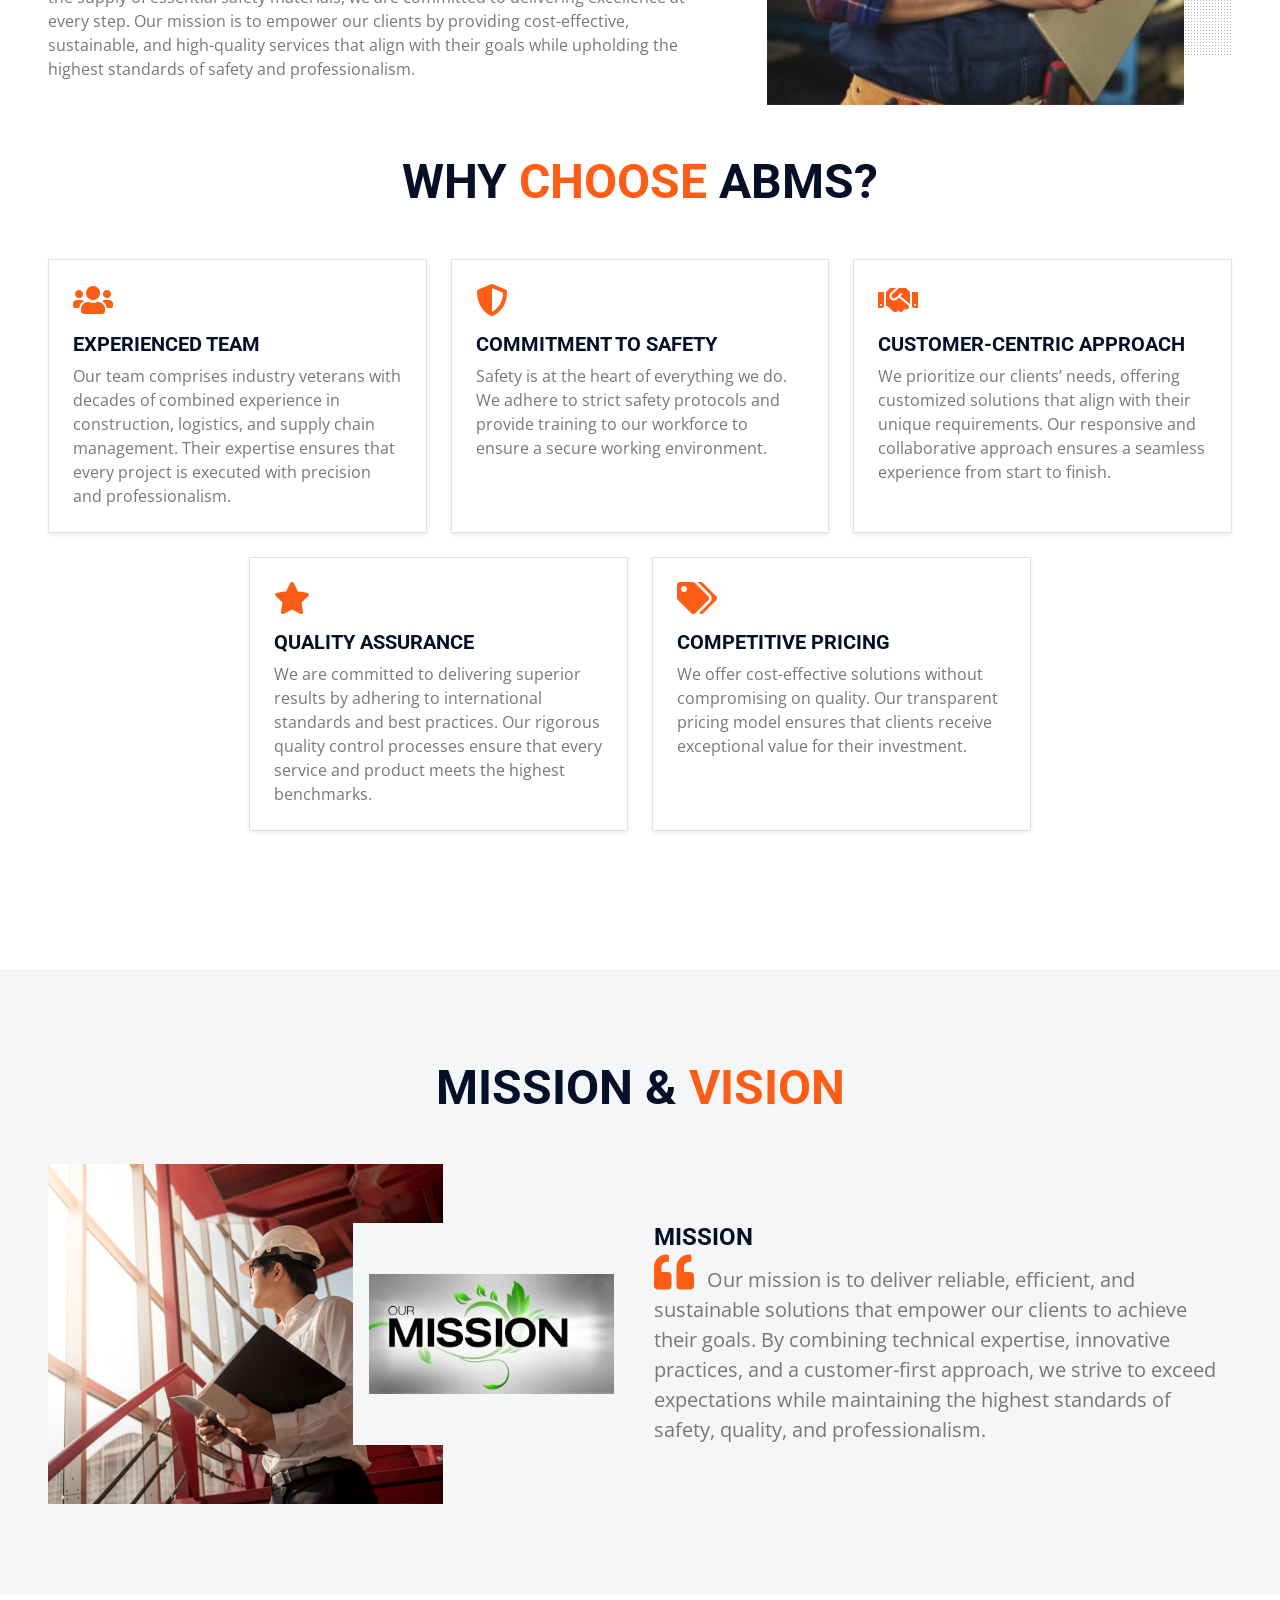
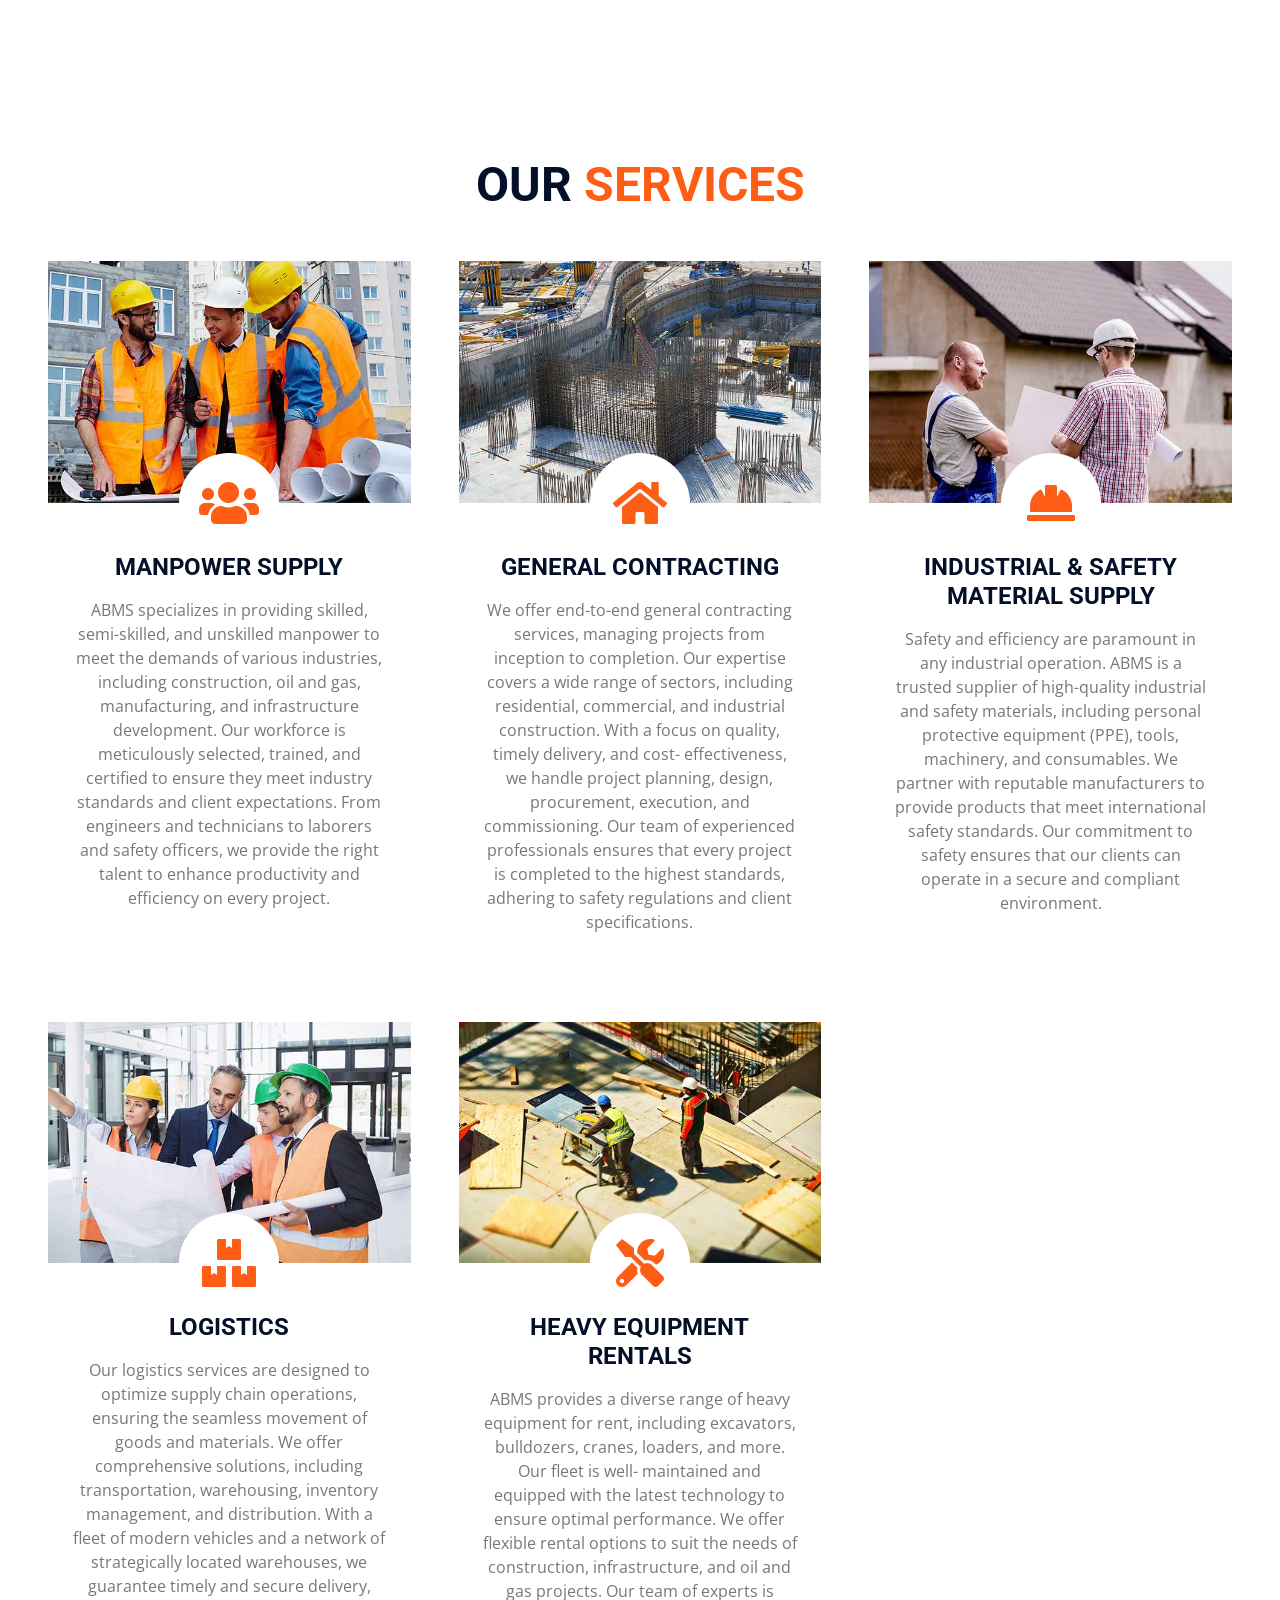
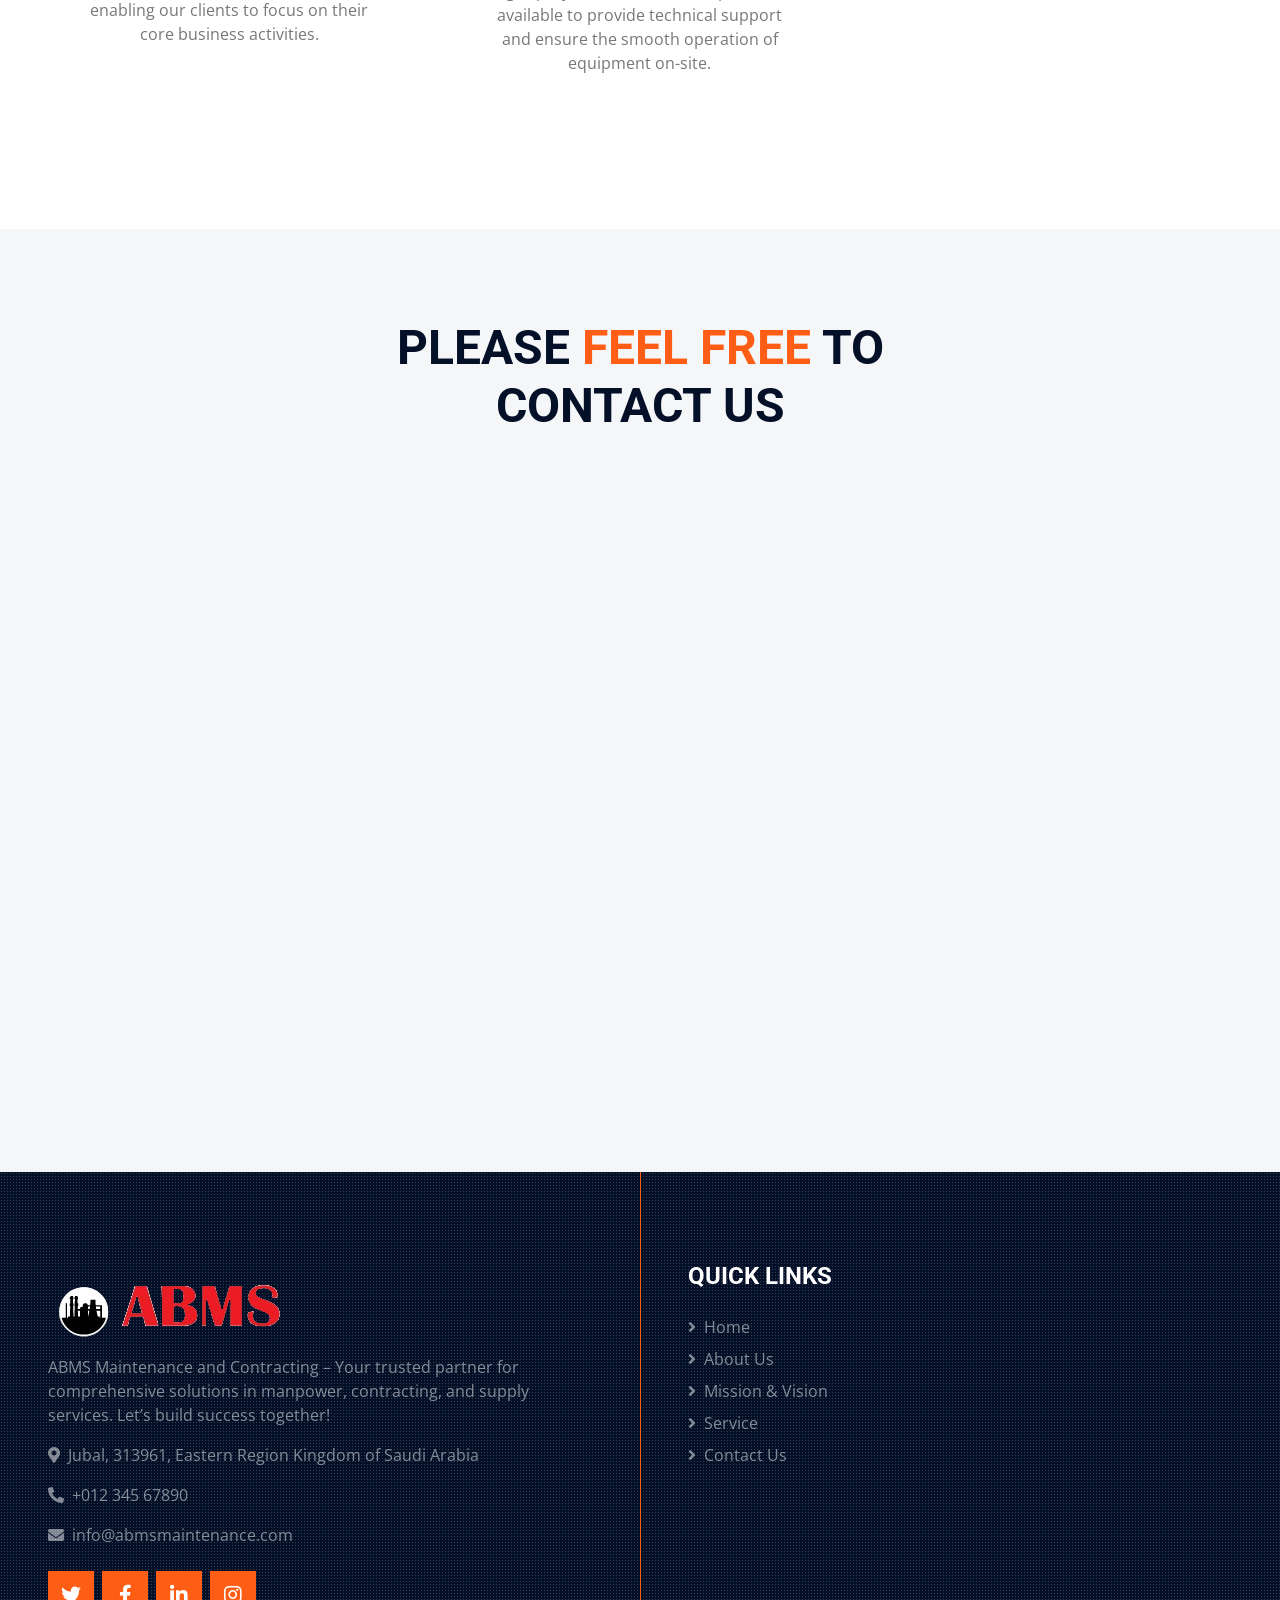
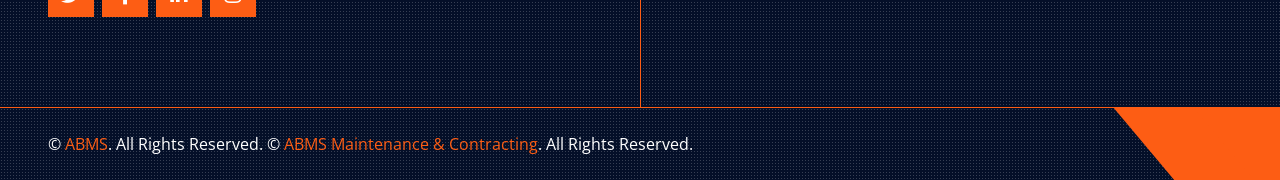
==== commit e64293c4: "Merge branch 'parvathi' of https://github.com/vishnupriyat7/ABMS into vishnu" ====
--- a/index.html
+++ b/index.html
@@ -2,6 +2,7 @@
 <html lang="en">
   <head>
     <meta charset="utf-8" />
+    <title>ABMS Maintenance and Contracting</title>
     <title>ABMS</title>
     <meta content="width=device-width, initial-scale=1.0" name="viewport" />
     <meta content="Free HTML Templates" name="keywords" />
@@ -214,218 +215,226 @@
     <!-- Carousel End -->
 
     <!-- About Start -->
-    <div class="container-fluid py-6 px-5" id="about">
-      <div class="row g-5 mb-5">
-        <div class="col-lg-7">
-          <h1 class="display-5 text-uppercase mb-4">
-            We are <span class="text-primary">the Leader</span> in Construction
-            Industry
-          </h1>
-          <h4 class="text-uppercase mb-3 text-body">
-            Powering Progress with Precision Your Partner in Manpower,
-            Contracting, and Supply Solutions.
-          </h4>
-          <p>
-            ABMS Maintenance and Contracting is a dynamic and versatile
-            organization dedicated to providing integrated solutions across
-            multiple industries. With a strong foundation built on expertise,
-            innovation, and customer-centric values, we have established
-            ourselves as a trusted partner for businesses seeking reliable and
-            efficient services. Our comprehensive portfolio includes,
-          </p>
-          <div class="row gx-5 py-2">
-            <div class="col-sm-6 mb-2">
-              <p class="fw-bold mb-2">
-                <i class="fa fa-check text-primary me-3"></i>Manpower supply
-              </p>
-              <p class="fw-bold mb-2">
-                <i class="fa fa-check text-primary me-3"></i>General contracting
-              </p>
-              <p class="fw-bold mb-2">
-                <i class="fa fa-check text-primary me-3"></i>Industrial and
-                safety material supply
-              </p>
-            </div>
-            <div class="col-sm-6 mb-2">
-              <p class="fw-bold mb-2">
-                <i class="fa fa-check text-primary me-3"></i>Logistics
-              </p>
-              <p class="fw-bold mb-2">
-                <i class="fa fa-check text-primary me-3"></i>Heavy equipment
-                rentals.
-              </p>
-              <!-- <p class="fw-bold mb-2">
+    <div id="about">
+      <br />
+      <div class="container-fluid py-6 px-5">
+        <div class="row g-5 mb-5">
+          <div class="col-lg-7">
+            <h1 class="display-5 text-uppercase mb-4">
+              We are <span class="text-primary">the Leader</span> in
+              Construction Industry
+            </h1>
+            <h4 class="text-uppercase mb-3 text-body">
+              Powering Progress with Precision Your Partner in Manpower,
+              Contracting, and Supply Solutions.
+            </h4>
+            <p>
+              ABMS Maintenance and Contracting is a dynamic and versatile
+              organization dedicated to providing integrated solutions across
+              multiple industries. With a strong foundation built on expertise,
+              innovation, and customer-centric values, we have established
+              ourselves as a trusted partner for businesses seeking reliable and
+              efficient services. Our comprehensive portfolio includes,
+            </p>
+            <div class="row gx-5 py-2">
+              <div class="col-sm-6 mb-2">
+                <p class="fw-bold mb-2">
+                  <i class="fa fa-check text-primary me-3"></i>Manpower supply
+                </p>
+                <p class="fw-bold mb-2">
+                  <i class="fa fa-check text-primary me-3"></i>General
+                  contracting
+                </p>
+                <p class="fw-bold mb-2">
+                  <i class="fa fa-check text-primary me-3"></i>Industrial and
+                  safety material supply
+                </p>
+              </div>
+              <div class="col-sm-6 mb-2">
+                <p class="fw-bold mb-2">
+                  <i class="fa fa-check text-primary me-3"></i>Logistics
+                </p>
+                <p class="fw-bold mb-2">
+                  <i class="fa fa-check text-primary me-3"></i>Heavy equipment
+                  rentals.
+                </p>
+                <!-- <p class="fw-bold mb-2">
                 <i class="fa fa-check text-primary me-3"></i>First Working
                 Process
               </p> -->
-            </div>
-          </div>
-          <p class="mb-4">
-            At ABMS, we understand the complexities of modern industries and the
-            need for tailored solutions. Whether it’s a large-scale construction
-            project, a critical logistics operation, or the supply of essential
-            safety materials, we are committed to delivering excellence at every
-            step. Our mission is to empower our clients by providing
-            cost-effective, sustainable, and high-quality services that align
-            with their goals while upholding the highest standards of safety and
-            professionalism.
-          </p>
-          <!-- <img src="img/signature.jpg" alt="" /> -->
-        </div>
-        <div class="col-lg-5 pb-5" style="min-height: 400px">
-          <div class="position-relative bg-dark-radial h-100 ms-5">
-            <img
-              class="position-absolute w-100 h-100 mt-5 ms-n5"
-              src="img/about.jpg"
-              style="object-fit: cover"
-            />
-          </div>
-        </div>
+              </div>
+            </div>
+            <p class="mb-4">
+              At ABMS, we understand the complexities of modern industries and
+              the need for tailored solutions. Whether it’s a large-scale
+              construction project, a critical logistics operation, or the
+              supply of essential safety materials, we are committed to
+              delivering excellence at every step. Our mission is to empower our
+              clients by providing cost-effective, sustainable, and high-quality
+              services that align with their goals while upholding the highest
+              standards of safety and professionalism.
+            </p>
+            <!-- <img src="img/signature.jpg" alt="" /> -->
+          </div>
+          <div class="col-lg-5 pb-5" style="min-height: 400px">
+            <div class="position-relative bg-dark-radial h-100 ms-5">
+              <img
+                class="position-absolute w-100 h-100 mt-5 ms-n5"
+                src="img/about.jpg"
+                style="object-fit: cover"
+              />
+            </div>
+          </div>
+        </div>
+        <div class="text-center mx-auto mb-5">
+          <h1 class="display-5 text-uppercase mb-5">
+            Why <span class="text-primary">Choose</span> ABMS?
+          </h1>
+
+          <div class="row g-4 justify-content-center">
+            <div class="col-md-6 col-lg-4">
+              <div
+                class="border rounded p-4 h-100 shadow-sm hover-shadow-lg text-start"
+              >
+                <i class="fa fa-users fa-2x text-primary mb-3"></i>
+                <h5 class="text-uppercase fw-bold mb-2">Experienced Team</h5>
+                <p class="mb-0">
+                  Our team comprises industry veterans with decades of combined
+                  experience in construction, logistics, and supply chain
+                  management. Their expertise ensures that every project is
+                  executed with precision and professionalism.
+                </p>
+              </div>
+            </div>
+
+            <div class="col-md-6 col-lg-4">
+              <div
+                class="border rounded p-4 h-100 shadow-sm hover-shadow-lg text-start"
+              >
+                <i class="fa fa-shield-alt fa-2x text-primary mb-3"></i>
+                <h5 class="text-uppercase fw-bold mb-2">
+                  Commitment to Safety
+                </h5>
+                <p class="mb-0">
+                  Safety is at the heart of everything we do. We adhere to
+                  strict safety protocols and provide training to our workforce
+                  to ensure a secure working environment.
+                </p>
+              </div>
+            </div>
+
+            <div class="col-md-6 col-lg-4">
+              <div
+                class="border rounded p-4 h-100 shadow-sm hover-shadow-lg text-start"
+              >
+                <i class="fa fa-handshake fa-2x text-primary mb-3"></i>
+                <h5 class="text-uppercase fw-bold mb-2">
+                  Customer-Centric Approach
+                </h5>
+                <p class="mb-0">
+                  We prioritize our clients’ needs, offering customized
+                  solutions that align with their unique requirements. Our
+                  responsive and collaborative approach ensures a seamless
+                  experience from start to finish.
+                </p>
+              </div>
+            </div>
+
+            <div class="col-md-6 col-lg-4">
+              <div
+                class="border rounded p-4 h-100 shadow-sm hover-shadow-lg text-start"
+              >
+                <i class="fa fa-star fa-2x text-primary mb-3"></i>
+                <h5 class="text-uppercase fw-bold mb-2">Quality Assurance</h5>
+                <p class="mb-0">
+                  We are committed to delivering superior results by adhering to
+                  international standards and best practices. Our rigorous
+                  quality control processes ensure that every service and
+                  product meets the highest benchmarks.
+                </p>
+              </div>
+            </div>
+
+            <div class="col-md-6 col-lg-4">
+              <div
+                class="border rounded p-4 h-100 shadow-sm hover-shadow-lg text-start"
+              >
+                <i class="fa fa-tags fa-2x text-primary mb-3"></i>
+                <h5 class="text-uppercase fw-bold mb-2">Competitive Pricing</h5>
+                <p class="mb-0">
+                  We offer cost-effective solutions without compromising on
+                  quality. Our transparent pricing model ensures that clients
+                  receive exceptional value for their investment.
+                </p>
+              </div>
+            </div>
+          </div>
+        </div>
+
+        <div class="row g-5"></div>
       </div>
-      <div class="text-center mx-auto mb-5">
-        <h1 class="display-5 text-uppercase mb-5">
-          Why <span class="text-primary">Choose</span> ABMS?
-        </h1>
-
-        <div class="row g-4 justify-content-center">
-          <div class="col-md-6 col-lg-4">
-            <div
-              class="border rounded p-4 h-100 shadow-sm hover-shadow-lg text-start"
-            >
-              <i class="fa fa-users fa-2x text-primary mb-3"></i>
-              <h5 class="text-uppercase fw-bold mb-2">Experienced Team</h5>
-              <p class="mb-0">
-                Our team comprises industry veterans with decades of combined
-                experience in construction, logistics, and supply chain
-                management. Their expertise ensures that every project is
-                executed with precision and professionalism.
-              </p>
-            </div>
-          </div>
-
-          <div class="col-md-6 col-lg-4">
-            <div
-              class="border rounded p-4 h-100 shadow-sm hover-shadow-lg text-start"
-            >
-              <i class="fa fa-shield-alt fa-2x text-primary mb-3"></i>
-              <h5 class="text-uppercase fw-bold mb-2">Commitment to Safety</h5>
-              <p class="mb-0">
-                Safety is at the heart of everything we do. We adhere to strict
-                safety protocols and provide training to our workforce to ensure
-                a secure working environment.
-              </p>
-            </div>
-          </div>
-
-          <div class="col-md-6 col-lg-4">
-            <div
-              class="border rounded p-4 h-100 shadow-sm hover-shadow-lg text-start"
-            >
-              <i class="fa fa-handshake fa-2x text-primary mb-3"></i>
-              <h5 class="text-uppercase fw-bold mb-2">
-                Customer-Centric Approach
-              </h5>
-              <p class="mb-0">
-                We prioritize our clients’ needs, offering customized solutions
-                that align with their unique requirements. Our responsive and
-                collaborative approach ensures a seamless experience from start
-                to finish.
-              </p>
-            </div>
-          </div>
-
-          <div class="col-md-6 col-lg-4">
-            <div
-              class="border rounded p-4 h-100 shadow-sm hover-shadow-lg text-start"
-            >
-              <i class="fa fa-star fa-2x text-primary mb-3"></i>
-              <h5 class="text-uppercase fw-bold mb-2">Quality Assurance</h5>
-              <p class="mb-0">
-                We are committed to delivering superior results by adhering to
-                international standards and best practices. Our rigorous quality
-                control processes ensure that every service and product meets
-                the highest benchmarks.
-              </p>
-            </div>
-          </div>
-
-          <div class="col-md-6 col-lg-4">
-            <div
-              class="border rounded p-4 h-100 shadow-sm hover-shadow-lg text-start"
-            >
-              <i class="fa fa-tags fa-2x text-primary mb-3"></i>
-              <h5 class="text-uppercase fw-bold mb-2">Competitive Pricing</h5>
-              <p class="mb-0">
-                We offer cost-effective solutions without compromising on
-                quality. Our transparent pricing model ensures that clients
-                receive exceptional value for their investment.
-              </p>
-            </div>
-          </div>
-        </div>
-      </div>
-
-      <div class="row g-5"></div>
     </div>
     <!-- About End -->
 
     <!-- Mission & Vision Start -->
-
-    <div class="container-fluid bg-light py-6 px-5" id="mission">
-      <div class="text-center mx-auto mb-5" style="max-width: 600px">
-        <h1 class="display-5 text-uppercase mb-4">
-          Mission & <span class="text-primary">Vision</span>
-        </h1>
-      </div>
-      <div class="row gx-0 align-items-center">
-        <div class="col-xl-4 col-lg-5 d-none d-lg-block">
-          <img class="img-fluid w-100 h-100" src="img/misionvision.jpg" />
-        </div>
-        <div class="col-xl-8 col-lg-7 col-md-12">
-          <div class="testimonial bg-light">
-            <div class="owl-carousel testimonial-carousel">
-              <div class="row gx-4 align-items-center">
-                <div class="col-xl-4 col-lg-5 col-md-5">
-                  <img
-                    class="img-fluid w-100 h-100 bg-light p-lg-3 mb-4 mb-md-0"
-                    src="img/mission.jpeg"
-                    alt=""
-                  />
+    <div id="mission" class="mb-5">
+      <br /><br />
+      <div class="container-fluid bg-light py-6 px-5">
+        <div class="text-center mx-auto mb-5" style="max-width: 600px">
+          <h1 class="display-5 text-uppercase mb-4">
+            Mission & <span class="text-primary">Vision</span>
+          </h1>
+        </div>
+        <div class="row gx-0 align-items-center">
+          <div class="col-xl-4 col-lg-5 d-none d-lg-block">
+            <img class="img-fluid w-100 h-100" src="img/misionvision.jpg" />
+          </div>
+          <div class="col-xl-8 col-lg-7 col-md-12">
+            <div class="testimonial bg-light">
+              <div class="owl-carousel testimonial-carousel">
+                <div class="row gx-4 align-items-center">
+                  <div class="col-xl-4 col-lg-5 col-md-5">
+                    <img
+                      class="img-fluid w-100 h-100 bg-light p-lg-3 mb-4 mb-md-0"
+                      src="img/mission.jpeg"
+                      alt=""
+                    />
+                  </div>
+                  <div class="col-xl-8 col-lg-7 col-md-7">
+                    <h4 class="text-uppercase mb-0">Mission</h4>
+                    <!-- <p>Profession</p> -->
+                    <p class="fs-5 mb-0">
+                      <i class="fa fa-2x fa-quote-left text-primary me-2"></i>
+                      Our mission is to deliver reliable, efficient, and
+                      sustainable solutions that empower our clients to achieve
+                      their goals. By combining technical expertise, innovative
+                      practices, and a customer-first approach, we strive to
+                      exceed expectations while maintaining the highest
+                      standards of safety, quality, and professionalism.
+                    </p>
+                  </div>
                 </div>
-                <div class="col-xl-8 col-lg-7 col-md-7">
-                  <h4 class="text-uppercase mb-0">Mission</h4>
-                  <!-- <p>Profession</p> -->
-                  <p class="fs-5 mb-0">
-                    <i class="fa fa-2x fa-quote-left text-primary me-2"></i>
-                    Our mission is to deliver reliable, efficient, and
-                    sustainable solutions that empower our clients to achieve
-                    their goals. By combining technical expertise, innovative
-                    practices, and a customer-first approach, we strive to
-                    exceed expectations while maintaining the highest standards
-                    of safety, quality, and professionalism.
-                  </p>
-                </div>
-              </div>
-              <div class="row gx-4 align-items-center">
-                <div class="col-xl-4 col-lg-5 col-md-5">
-                  <img
-                    class="img-fluid w-100 h-100 bg-light p-lg-3 mb-4 mb-md-0"
-                    src="img/vision.jpeg"
-                    alt=""
-                  />
-                </div>
-                <div class="col-xl-8 col-lg-7 col-md-7">
-                  <h4 class="text-uppercase mb-0">Vision</h4>
-                  <!-- <p>Profession</p> -->
-                  <p class="fs-5 mb-0">
-                    <i class="fa fa-2x fa-quote-left text-primary me-2"></i>
-                    To be the preferred partner for integrated maintenance,
-                    contracting, and supply solutions, driving innovation and
-                    excellence across industries. We aim to set new benchmarks
-                    in service delivery, safety, and sustainability,
-                    contributing to the growth and success of our clients and
-                    the communities we serve.
-                  </p>
+                <div class="row gx-4 align-items-center">
+                  <div class="col-xl-4 col-lg-5 col-md-5">
+                    <img
+                      class="img-fluid w-100 h-100 bg-light p-lg-3 mb-4 mb-md-0"
+                      src="img/vision.jpeg"
+                      alt=""
+                    />
+                  </div>
+                  <div class="col-xl-8 col-lg-7 col-md-7">
+                    <h4 class="text-uppercase mb-0">Vision</h4>
+                    <!-- <p>Profession</p> -->
+                    <p class="fs-5 mb-0">
+                      <i class="fa fa-2x fa-quote-left text-primary me-2"></i>
+                      To be the preferred partner for integrated maintenance,
+                      contracting, and supply solutions, driving innovation and
+                      excellence across industries. We aim to set new benchmarks
+                      in service delivery, safety, and sustainability,
+                      contributing to the growth and success of our clients and
+                      the communities we serve.
+                    </p>
+                  </div>
                 </div>
               </div>
             </div>
@@ -437,149 +446,153 @@
     <!-- Mission & Vision End -->
 
     <!-- Services Start -->
-    <div class="container-fluid py-6 px-5" id="service">
-      <div class="text-center mx-auto mb-5" style="max-width: 600px">
-        <!-- <h1 class="display-5 text-uppercase mb-4">
+    <div id="service">
+      <br />
+      <div class="container-fluid py-6 px-5">
+        <div class="text-center mx-auto mb-5" style="max-width: 600px">
+          <!-- <h1 class="display-5 text-uppercase mb-4">
           We Provide <span class="text-primary">The Best</span> Construction
           Services
         </h1> -->
-        <h1 class="display-5 text-uppercase mb-4">
-          Our <span class="text-primary">Services</span>
-        </h1>
-      </div>
-      <div class="row g-5">
-        <div class="col-lg-4 col-md-6">
-          <div
-            class="service-item bg-white d-flex flex-column align-items-center text-center"
-          >
-            <img class="img-fluid" src="img/service-3.jpg" alt="" />
-            <div class="service-icon bg-white">
-              <!-- <i class="fa fa-3x fa-building text-primary"></i> -->
-              <i class="fa fa-3x fa-users text-primary"></i>
-            </div>
-            <div class="px-4 pb-4">
-              <h4 class="text-uppercase mb-3">Manpower Supply</h4>
-              <p>
-                ABMS specializes in providing skilled, semi-skilled, and
-                unskilled manpower to meet the demands of various industries,
-                including construction, oil and gas, manufacturing, and
-                infrastructure development. Our workforce is meticulously
-                selected, trained, and certified to ensure they meet industry
-                standards and client expectations. From engineers and
-                technicians to laborers and safety officers, we provide the
-                right talent to enhance productivity and efficiency on every
-                project.
-              </p>
-              <!-- <a class="btn text-primary" href=""
+          <h1 class="display-5 text-uppercase mb-4">
+            Our <span class="text-primary">Services</span>
+          </h1>
+        </div>
+        <div class="row g-5">
+          <div class="col-lg-4 col-md-6">
+            <div
+              class="service-item bg-white d-flex flex-column align-items-center text-center"
+            >
+              <img class="img-fluid" src="img/service-3.jpg" alt="" />
+              <div class="service-icon bg-white">
+                <!-- <i class="fa fa-3x fa-building text-primary"></i> -->
+                <i class="fa fa-3x fa-users text-primary"></i>
+              </div>
+              <div class="px-4 pb-4">
+                <h4 class="text-uppercase mb-3">Manpower Supply</h4>
+                <p>
+                  ABMS specializes in providing skilled, semi-skilled, and
+                  unskilled manpower to meet the demands of various industries,
+                  including construction, oil and gas, manufacturing, and
+                  infrastructure development. Our workforce is meticulously
+                  selected, trained, and certified to ensure they meet industry
+                  standards and client expectations. From engineers and
+                  technicians to laborers and safety officers, we provide the
+                  right talent to enhance productivity and efficiency on every
+                  project.
+                </p>
+                <!-- <a class="btn text-primary" href=""
                 >Read More <i class="bi bi-arrow-right"></i
               ></a> -->
-            </div>
-          </div>
-        </div>
-        <div class="col-lg-4 col-md-6">
-          <div
-            class="service-item bg-white rounded d-flex flex-column align-items-center text-center"
-          >
-            <img class="img-fluid" src="img/service-1.jpg" alt="" />
-            <div class="service-icon bg-white">
-              <i class="fa fa-3x fa-home text-primary"></i>
-            </div>
-            <div class="px-4 pb-4">
-              <h4 class="text-uppercase mb-3">General Contracting</h4>
-              <p>
-                We offer end-to-end general contracting services, managing
-                projects from inception to completion. Our expertise covers a
-                wide range of sectors, including residential, commercial, and
-                industrial construction. With a focus on quality, timely
-                delivery, and cost- effectiveness, we handle project planning,
-                design, procurement, execution, and commissioning. Our team of
-                experienced professionals ensures that every project is
-                completed to the highest standards, adhering to safety
-                regulations and client specifications.
-              </p>
-              <!-- <a class="btn text-primary" href=""
+              </div>
+            </div>
+          </div>
+          <div class="col-lg-4 col-md-6">
+            <div
+              class="service-item bg-white rounded d-flex flex-column align-items-center text-center"
+            >
+              <img class="img-fluid" src="img/service-1.jpg" alt="" />
+              <div class="service-icon bg-white">
+                <i class="fa fa-3x fa-home text-primary"></i>
+              </div>
+              <div class="px-4 pb-4">
+                <h4 class="text-uppercase mb-3">General Contracting</h4>
+                <p>
+                  We offer end-to-end general contracting services, managing
+                  projects from inception to completion. Our expertise covers a
+                  wide range of sectors, including residential, commercial, and
+                  industrial construction. With a focus on quality, timely
+                  delivery, and cost- effectiveness, we handle project planning,
+                  design, procurement, execution, and commissioning. Our team of
+                  experienced professionals ensures that every project is
+                  completed to the highest standards, adhering to safety
+                  regulations and client specifications.
+                </p>
+                <!-- <a class="btn text-primary" href=""
                 >Read More <i class="bi bi-arrow-right"></i
               ></a> -->
-            </div>
-          </div>
-        </div>
-        <div class="col-lg-4 col-md-6">
-          <div
-            class="service-item bg-white rounded d-flex flex-column align-items-center text-center"
-          >
-            <img class="img-fluid" src="img/service-2.jpg" alt="" />
-            <div class="service-icon bg-white">
-              <!-- <i class="fa fa-3x fa-drafting-compass text-primary"></i> -->
-              <i class="fa fa-3x fa-hard-hat text-primary"></i>
-            </div>
-            <div class="px-4 pb-4">
-              <h4 class="text-uppercase mb-3">
-                Industrial & Safety Material Supply
-              </h4>
-              <p>
-                Safety and efficiency are paramount in any industrial operation.
-                ABMS is a trusted supplier of high-quality industrial and safety
-                materials, including personal protective equipment (PPE), tools,
-                machinery, and consumables. We partner with reputable
-                manufacturers to provide products that meet international safety
-                standards. Our commitment to safety ensures that our clients can
-                operate in a secure and compliant environment.
-              </p>
-              <!-- <a class="btn text-primary" href=""
+              </div>
+            </div>
+          </div>
+          <div class="col-lg-4 col-md-6">
+            <div
+              class="service-item bg-white rounded d-flex flex-column align-items-center text-center"
+            >
+              <img class="img-fluid" src="img/service-2.jpg" alt="" />
+              <div class="service-icon bg-white">
+                <!-- <i class="fa fa-3x fa-drafting-compass text-primary"></i> -->
+                <i class="fa fa-3x fa-hard-hat text-primary"></i>
+              </div>
+              <div class="px-4 pb-4">
+                <h4 class="text-uppercase mb-3">
+                  Industrial & Safety Material Supply
+                </h4>
+                <p>
+                  Safety and efficiency are paramount in any industrial
+                  operation. ABMS is a trusted supplier of high-quality
+                  industrial and safety materials, including personal protective
+                  equipment (PPE), tools, machinery, and consumables. We partner
+                  with reputable manufacturers to provide products that meet
+                  international safety standards. Our commitment to safety
+                  ensures that our clients can operate in a secure and compliant
+                  environment.
+                </p>
+                <!-- <a class="btn text-primary" href=""
                 >Read More <i class="bi bi-arrow-right"></i
               ></a> -->
-            </div>
-          </div>
-        </div>
-        <div class="col-lg-4 col-md-6">
-          <div
-            class="service-item bg-white rounded d-flex flex-column align-items-center text-center"
-          >
-            <img class="img-fluid" src="img/service-5.jpg" alt="" />
-            <div class="service-icon bg-white">
-              <i class="fa fa-3x fa-boxes text-primary"></i>
-            </div>
-            <div class="px-4 pb-4">
-              <h4 class="text-uppercase mb-3">Logistics</h4>
-              <p>
-                Our logistics services are designed to optimize supply chain
-                operations, ensuring the seamless movement of goods and
-                materials. We offer comprehensive solutions, including
-                transportation, warehousing, inventory management, and
-                distribution. With a fleet of modern vehicles and a network of
-                strategically located warehouses, we guarantee timely and secure
-                delivery, enabling our clients to focus on their core business
-                activities.
-              </p>
-              <!-- <a class="btn text-primary" href=""
+              </div>
+            </div>
+          </div>
+          <div class="col-lg-4 col-md-6">
+            <div
+              class="service-item bg-white rounded d-flex flex-column align-items-center text-center"
+            >
+              <img class="img-fluid" src="img/service-5.jpg" alt="" />
+              <div class="service-icon bg-white">
+                <i class="fa fa-3x fa-boxes text-primary"></i>
+              </div>
+              <div class="px-4 pb-4">
+                <h4 class="text-uppercase mb-3">Logistics</h4>
+                <p>
+                  Our logistics services are designed to optimize supply chain
+                  operations, ensuring the seamless movement of goods and
+                  materials. We offer comprehensive solutions, including
+                  transportation, warehousing, inventory management, and
+                  distribution. With a fleet of modern vehicles and a network of
+                  strategically located warehouses, we guarantee timely and
+                  secure delivery, enabling our clients to focus on their core
+                  business activities.
+                </p>
+                <!-- <a class="btn text-primary" href=""
                 >Read More <i class="bi bi-arrow-right"></i
               ></a> -->
-            </div>
-          </div>
-        </div>
-        <div class="col-lg-4 col-md-6">
-          <div
-            class="service-item bg-white rounded d-flex flex-column align-items-center text-center"
-          >
-            <img class="img-fluid" src="img/service-4.jpg" alt="" />
-            <div class="service-icon bg-white">
-              <i class="fa fa-3x fa-tools text-primary"></i>
-            </div>
-            <div class="px-4 pb-4">
-              <h4 class="text-uppercase mb-3">Heavy Equipment Rentals</h4>
-              <p>
-                ABMS provides a diverse range of heavy equipment for rent,
-                including excavators, bulldozers, cranes, loaders, and more. Our
-                fleet is well- maintained and equipped with the latest
-                technology to ensure optimal performance. We offer flexible
-                rental options to suit the needs of construction,
-                infrastructure, and oil and gas projects. Our team of experts is
-                available to provide technical support and ensure the smooth
-                operation of equipment on-site.
-              </p>
-              <!-- <a class="btn text-primary" href=""
+              </div>
+            </div>
+          </div>
+          <div class="col-lg-4 col-md-6">
+            <div
+              class="service-item bg-white rounded d-flex flex-column align-items-center text-center"
+            >
+              <img class="img-fluid" src="img/service-4.jpg" alt="" />
+              <div class="service-icon bg-white">
+                <i class="fa fa-3x fa-tools text-primary"></i>
+              </div>
+              <div class="px-4 pb-4">
+                <h4 class="text-uppercase mb-3">Heavy Equipment Rentals</h4>
+                <p>
+                  ABMS provides a diverse range of heavy equipment for rent,
+                  including excavators, bulldozers, cranes, loaders, and more.
+                  Our fleet is well- maintained and equipped with the latest
+                  technology to ensure optimal performance. We offer flexible
+                  rental options to suit the needs of construction,
+                  infrastructure, and oil and gas projects. Our team of experts
+                  is available to provide technical support and ensure the
+                  smooth operation of equipment on-site.
+                </p>
+                <!-- <a class="btn text-primary" href=""
                 >Read More <i class="bi bi-arrow-right"></i
               ></a> -->
+              </div>
             </div>
           </div>
         </div>
@@ -588,6 +601,29 @@
     <!-- Services End -->
 
     <!-- Contact Start -->
+    <div id="contact">
+      <br />
+      <div class="container-fluid py-6 px-5 bg-light" id="contact">
+        <div class="text-center mx-auto mb-5" style="max-width: 600px">
+          <h1 class="display-5 text-uppercase mb-4">
+            Please <span class="text-primary">Feel Free</span> To Contact Us
+          </h1>
+        </div>
+        <div class="row gx-0 align-items-center">
+          <div class="col-lg-6 mb-5 mb-lg-0" style="height: 600px">
+            <iframe
+              class="w-100 h-100"
+              src="https://www.google.com/maps/embed?pb=!1m18!1m12!1m3!1d3001156.4288297426!2d-78.01371936852176!3d42.72876761954724!2m3!1f0!2f0!3f0!3m2!1i1024!2i768!4f13.1!3m3!1m2!1s0x4ccc4bf0f123a5a9%3A0xddcfc6c1de189567!2sNew%20York%2C%20USA!5e0!3m2!1sen!2sbd!4v1603794290143!5m2!1sen!2sbd"
+              frameborder="0"
+              style="border: 0"
+              allowfullscreen=""
+              aria-hidden="false"
+              tabindex="0"
+            ></iframe>
+          </div>
+          <div class="col-lg-6">
+            <div class="contact-form bg-light p-5">
+              <!-- <div class="row g-3">
     <div class="container-fluid py-6 px-5 bg-light" id="contact">
       <div class="text-center mx-auto mb-5" style="max-width: 600px">
         <h1 class="display-5 text-uppercase mb-4">
@@ -655,6 +691,7 @@
                 </button>
               </div>
             </div> -->
+            </div>
           </div>
         </div>
       </div>
@@ -773,6 +810,8 @@
       <div class="d-flex flex-column flex-md-row justify-content-between">
         <div class="py-4 px-5 text-center text-md-start">
           <p class="mb-0">
+            &copy; <a class="text-primary" href="#">ABMS</a>. All
+            Rights Reserved.
             &copy;
             <a class="text-primary" href="#">ABMS Maintenance & Contracting</a>.
             All Rights Reserved.
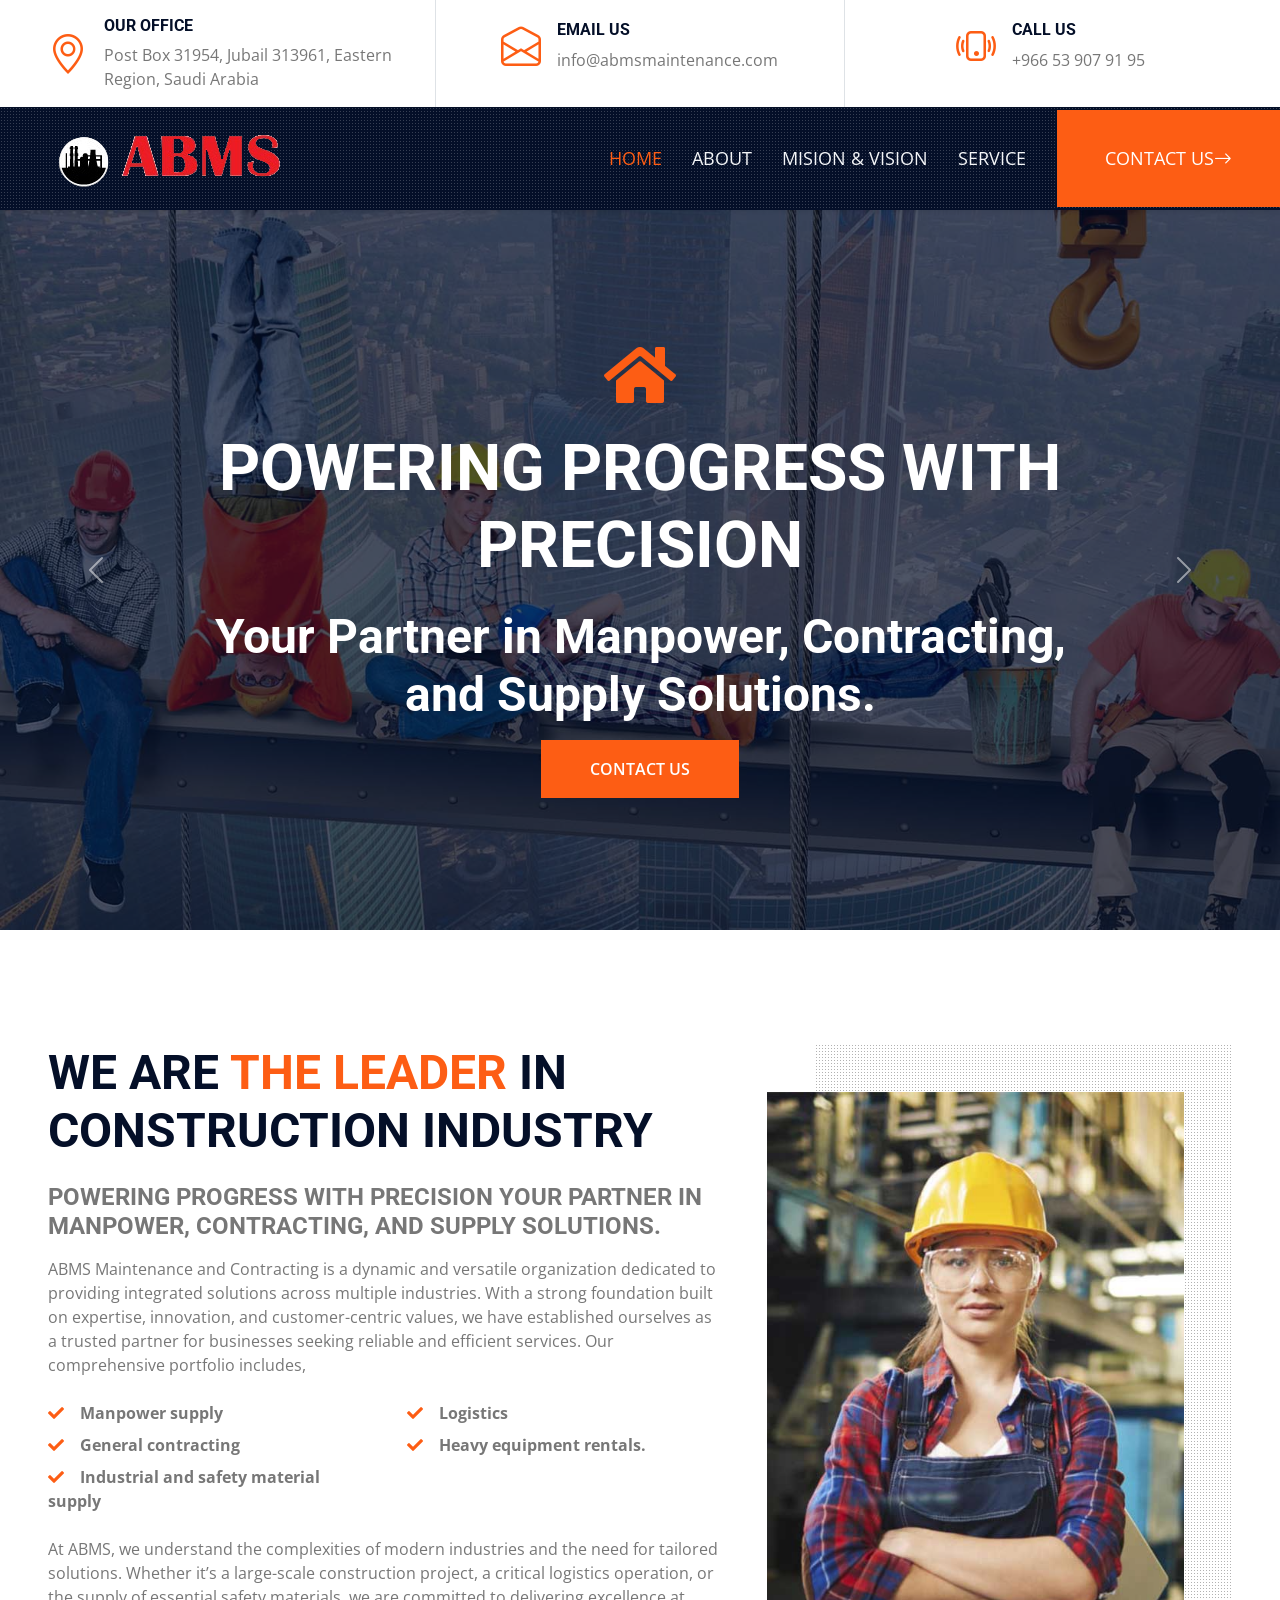
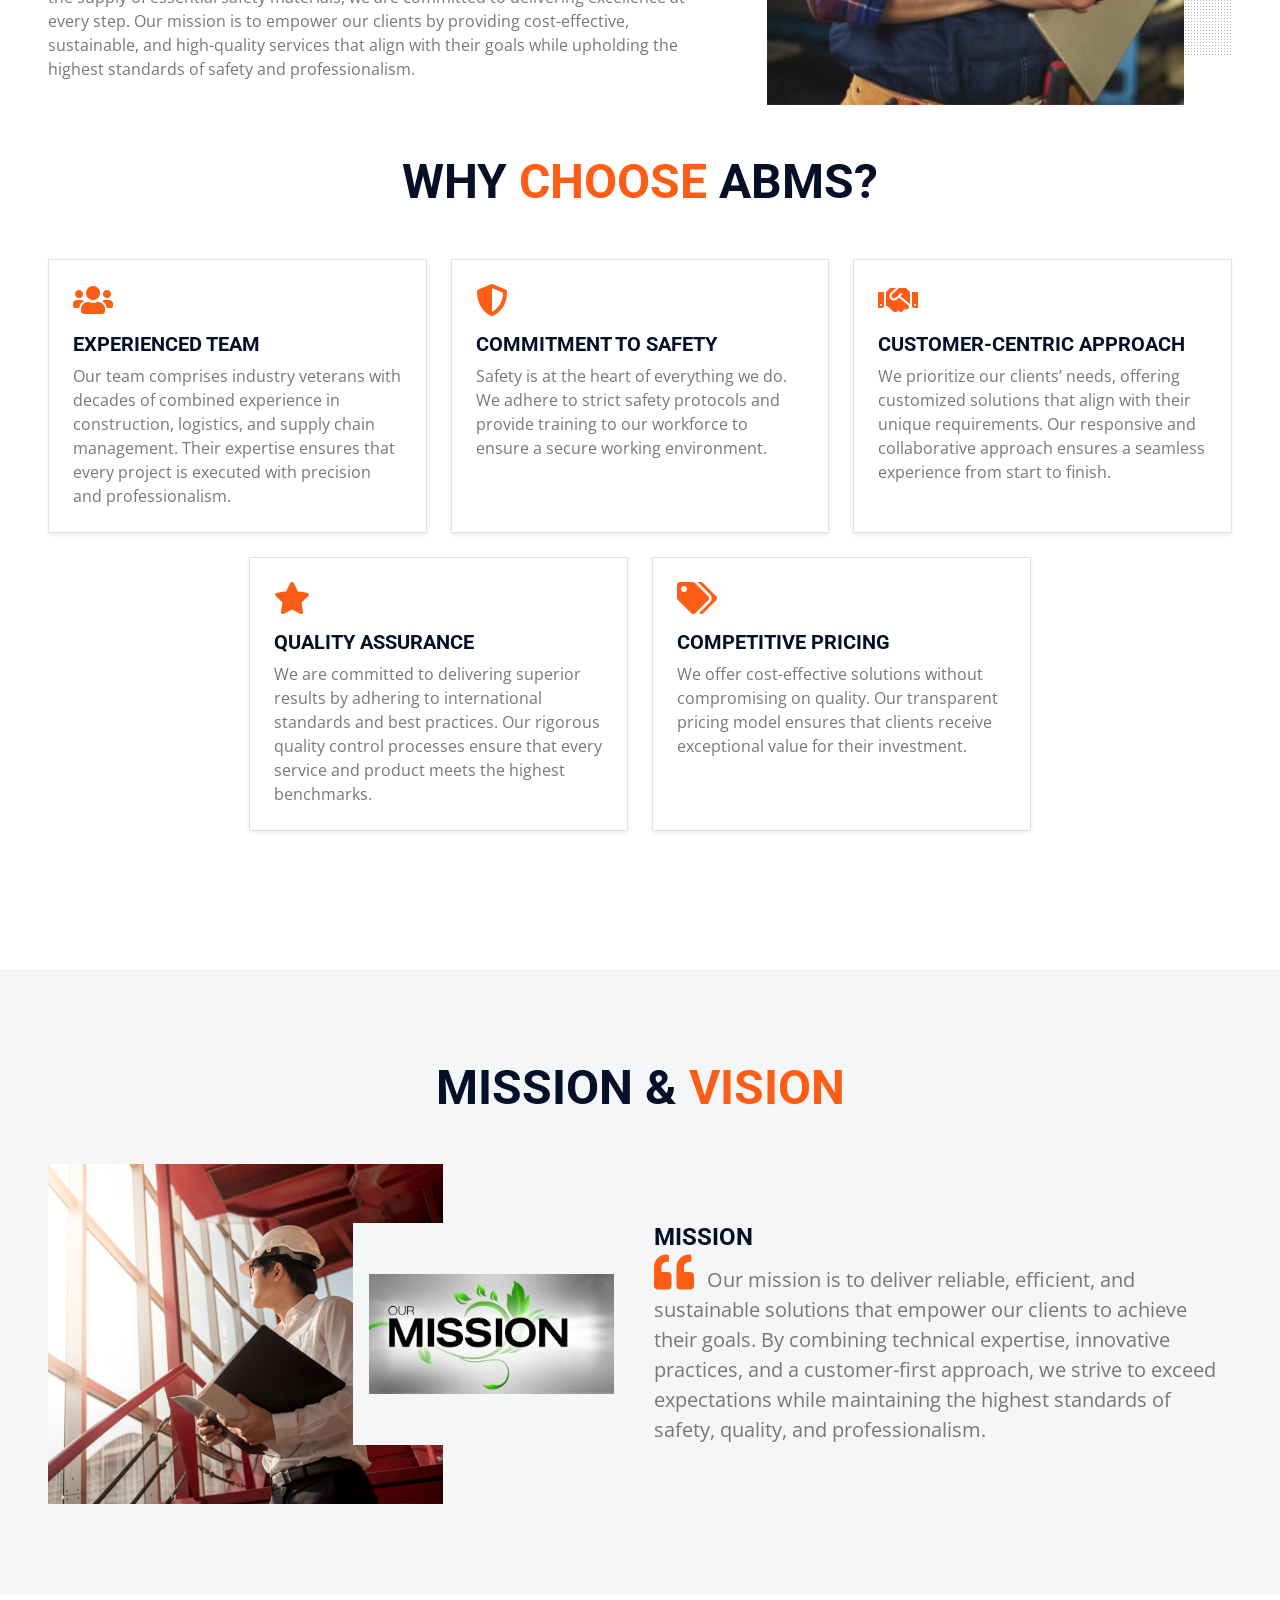
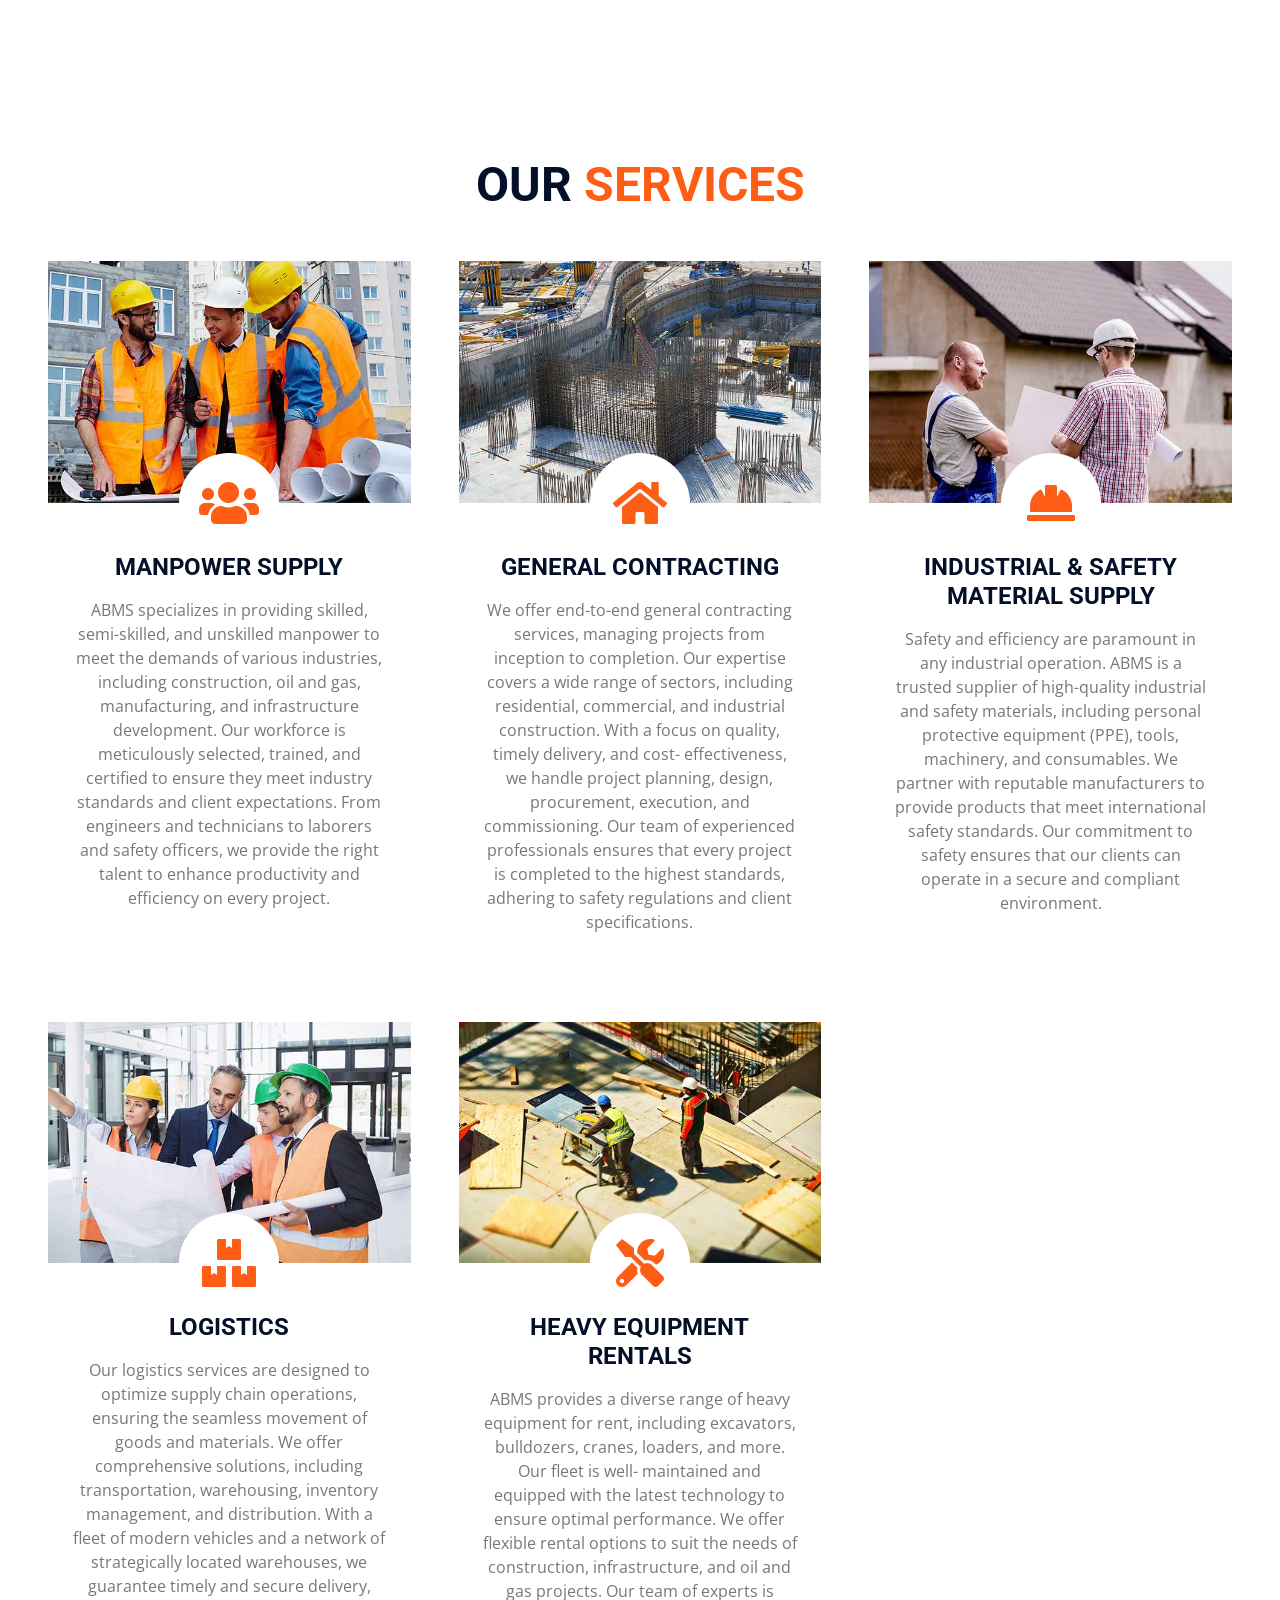
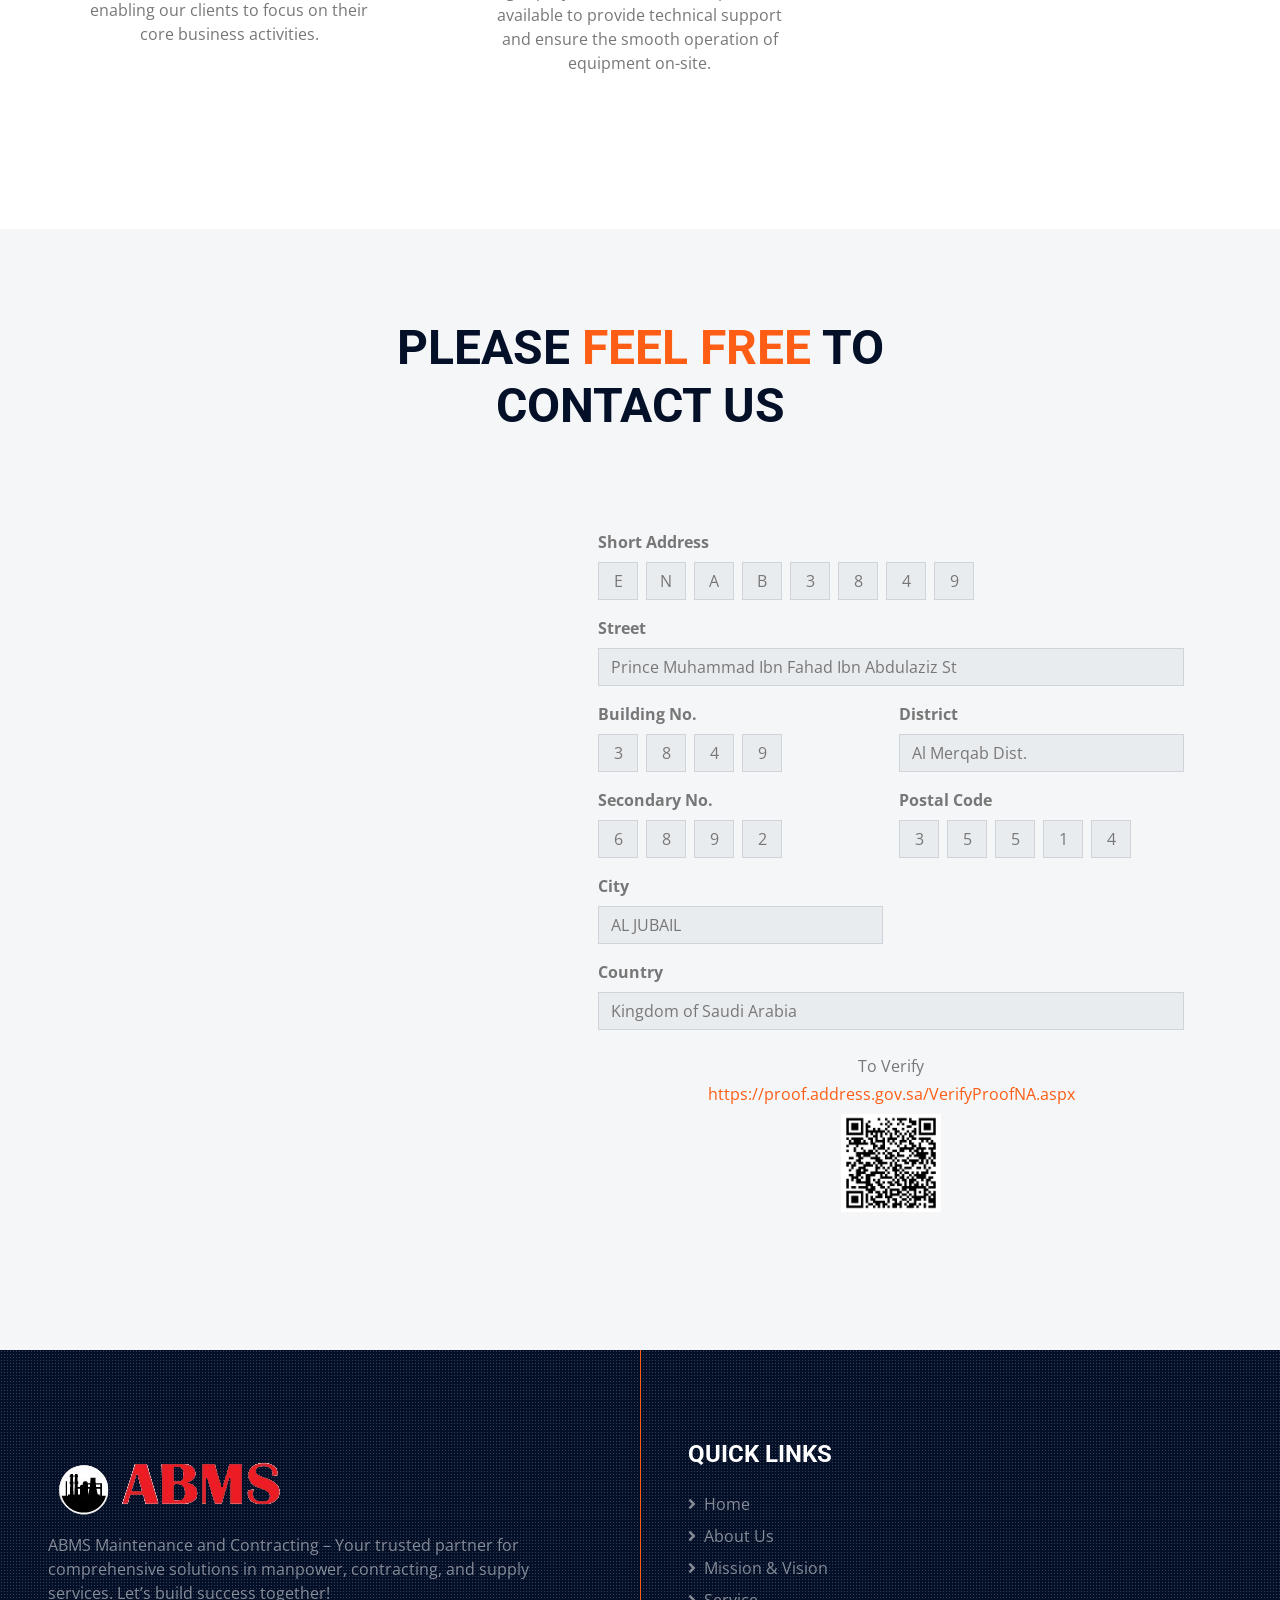
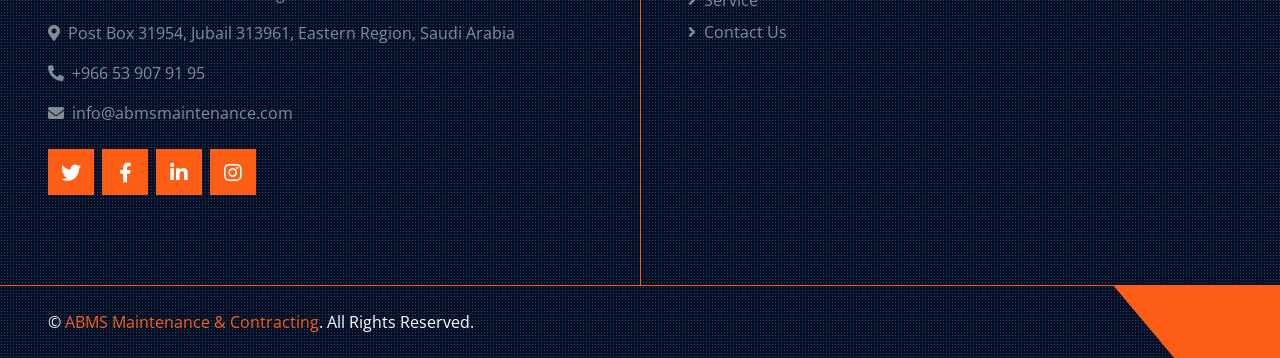
==== commit 6c8f054a: "contact us-page-completed-with map-complete address-title corrections made" ====
--- a/index.html
+++ b/index.html
@@ -3,7 +3,6 @@
   <head>
     <meta charset="utf-8" />
     <title>ABMS Maintenance and Contracting</title>
-    <title>ABMS</title>
     <meta content="width=device-width, initial-scale=1.0" name="viewport" />
     <meta content="Free HTML Templates" name="keywords" />
     <meta content="Free HTML Templates" name="description" />
@@ -52,7 +51,10 @@
             <i class="bi bi-geo-alt fs-1 text-primary me-3"></i>
             <div class="text-start">
               <h6 class="text-uppercase fw-bold">Our Office</h6>
-              <span>Jubal, 313961, Eastern Region Kingdom of Saudi Arabia</span>
+              <span
+                >Post Box 31954, Jubail 313961, Eastern Region, Saudi
+                Arabia</span
+              >
             </div>
           </div>
         </div>
@@ -70,7 +72,7 @@
             <i class="bi bi-phone-vibrate fs-1 text-primary me-3"></i>
             <div class="text-start">
               <h6 class="text-uppercase fw-bold">Call Us</h6>
-              <span>+XXX XXXX XXXX</span>
+              <span>+966 53 907 91 95</span>
             </div>
           </div>
         </div>
@@ -621,39 +623,10 @@
               tabindex="0"
             ></iframe>
           </div>
+
           <div class="col-lg-6">
             <div class="contact-form bg-light p-5">
               <!-- <div class="row g-3">
-    <div class="container-fluid py-6 px-5 bg-light" id="contact">
-      <div class="text-center mx-auto mb-5" style="max-width: 600px">
-        <h1 class="display-5 text-uppercase mb-4">
-          Please <span class="text-primary">Feel Free</span> To Contact Us
-        </h1>
-      </div>
-      <div class="row gx-0 align-items-center">
-        <div class="col-lg-6 mb-5 mb-lg-0" style="height: 600px">
-          <!-- <iframe
-            class="w-100 h-100"
-            src="https://www.google.com/maps/embed?pb=!1m18!1m12!1m3!1d3001156.4288297426!2d-78.01371936852176!3d42.72876761954724!2m3!1f0!2f0!3f0!3m2!1i1024!2i768!4f13.1!3m3!1m2!1s0x4ccc4bf0f123a5a9%3A0xddcfc6c1de189567!2sNew%20York%2C%20USA!5e0!3m2!1sen!2sbd!4v1603794290143!5m2!1sen!2sbd"
-            frameborder="0"
-            style="border: 0"
-            allowfullscreen=""
-            aria-hidden="false"
-            tabindex="0"
-          ></iframe> -->
-          <iframe
-            class="w-100 h-100"
-            src="https://www.google.com/maps/embed?pb=!1m18!1m12!1m3!1d3608.2464256978313!2d49.62083651501087!3d26.999093899999996!2m3!1f0!2f0!3f0!3m2!1i1024!2i768!4f13.1!3m3!1m2!1s0x3e37c44eec11dbf3%3A0x32426757f98f822f!2sPrince%20Muhammad%20Ibn%20Fahad%20Ibn%20Abdulaziz%20St%203849%2C%20Al%20Merqab%20Dist%206892%2C%20PO35514!5e0!3m2!1sen!2ssa!4v1712727430386!5m2!1sen!2ssa"
-            frameborder="0"
-            style="border: 0"
-            allowfullscreen=""
-            aria-hidden="false"
-            tabindex="0"
-          ></iframe>
-        </div>
-        <div class="col-lg-6">
-          <div class="contact-form bg-light p-5">
-            <!-- <div class="row g-3">
               <div class="col-12 col-sm-6">
                 <input
                   type="text"
@@ -691,6 +664,239 @@
                 </button>
               </div>
             </div> -->
+              <div class="address-details">
+                <!-- <h3 class="mb-4">Address Details</h3> -->
+
+                <div class="row g-3">
+                  <div class="col-12">
+                    <label class="form-label fw-bold">Short Address</label>
+                    <div class="d-flex gap-2">
+                      <input
+                        type="text"
+                        class="form-control text-center"
+                        value="E"
+                        readonly
+                        style="width: 40px"
+                      />
+                      <input
+                        type="text"
+                        class="form-control text-center"
+                        value="N"
+                        readonly
+                        style="width: 40px"
+                      />
+                      <input
+                        type="text"
+                        class="form-control text-center"
+                        value="A"
+                        readonly
+                        style="width: 40px"
+                      />
+                      <input
+                        type="text"
+                        class="form-control text-center"
+                        value="B"
+                        readonly
+                        style="width: 40px"
+                      />
+                      <input
+                        type="text"
+                        class="form-control text-center"
+                        value="3"
+                        readonly
+                        style="width: 40px"
+                      />
+                      <input
+                        type="text"
+                        class="form-control text-center"
+                        value="8"
+                        readonly
+                        style="width: 40px"
+                      />
+                      <input
+                        type="text"
+                        class="form-control text-center"
+                        value="4"
+                        readonly
+                        style="width: 40px"
+                      />
+                      <input
+                        type="text"
+                        class="form-control text-center"
+                        value="9"
+                        readonly
+                        style="width: 40px"
+                      />
+                    </div>
+                  </div>
+
+                  <div class="col-12">
+                    <label class="form-label fw-bold">Street</label>
+                    <input
+                      type="text"
+                      class="form-control"
+                      value="Prince Muhammad Ibn Fahad Ibn Abdulaziz St"
+                      readonly
+                    />
+                  </div>
+
+                  <div class="col-6">
+                    <label class="form-label fw-bold">Building No.</label>
+                    <div class="d-flex gap-2">
+                      <input
+                        type="text"
+                        class="form-control text-center"
+                        value="3"
+                        readonly
+                        style="width: 40px"
+                      />
+                      <input
+                        type="text"
+                        class="form-control text-center"
+                        value="8"
+                        readonly
+                        style="width: 40px"
+                      />
+                      <input
+                        type="text"
+                        class="form-control text-center"
+                        value="4"
+                        readonly
+                        style="width: 40px"
+                      />
+                      <input
+                        type="text"
+                        class="form-control text-center"
+                        value="9"
+                        readonly
+                        style="width: 40px"
+                      />
+                    </div>
+                  </div>
+
+                  <div class="col-6">
+                    <label class="form-label fw-bold">District</label>
+                    <input
+                      type="text"
+                      class="form-control"
+                      value="Al Merqab Dist."
+                      readonly
+                    />
+                  </div>
+
+                  <div class="col-6">
+                    <label class="form-label fw-bold">Secondary No.</label>
+                    <div class="d-flex gap-2">
+                      <input
+                        type="text"
+                        class="form-control text-center"
+                        value="6"
+                        readonly
+                        style="width: 40px"
+                      />
+                      <input
+                        type="text"
+                        class="form-control text-center"
+                        value="8"
+                        readonly
+                        style="width: 40px"
+                      />
+                      <input
+                        type="text"
+                        class="form-control text-center"
+                        value="9"
+                        readonly
+                        style="width: 40px"
+                      />
+                      <input
+                        type="text"
+                        class="form-control text-center"
+                        value="2"
+                        readonly
+                        style="width: 40px"
+                      />
+                    </div>
+                  </div>
+
+                  <div class="col-6">
+                    <label class="form-label fw-bold">Postal Code</label>
+                    <div class="d-flex gap-2">
+                      <input
+                        type="text"
+                        class="form-control text-center"
+                        value="3"
+                        readonly
+                        style="width: 40px"
+                      />
+                      <input
+                        type="text"
+                        class="form-control text-center"
+                        value="5"
+                        readonly
+                        style="width: 40px"
+                      />
+                      <input
+                        type="text"
+                        class="form-control text-center"
+                        value="5"
+                        readonly
+                        style="width: 40px"
+                      />
+                      <input
+                        type="text"
+                        class="form-control text-center"
+                        value="1"
+                        readonly
+                        style="width: 40px"
+                      />
+                      <input
+                        type="text"
+                        class="form-control text-center"
+                        value="4"
+                        readonly
+                        style="width: 40px"
+                      />
+                    </div>
+                  </div>
+
+                  <div class="col-6">
+                    <label class="form-label fw-bold">City</label>
+                    <input
+                      type="text"
+                      class="form-control"
+                      value="AL JUBAIL"
+                      readonly
+                    />
+                  </div>
+
+                  <div class="col-12">
+                    <label class="form-label fw-bold">Country</label>
+                    <input
+                      type="text"
+                      class="form-control"
+                      value="Kingdom of Saudi Arabia"
+                      readonly
+                    />
+                  </div>
+
+                  <div class="col-12 text-center mt-4">
+                    <p class="mb-1">To Verify</p>
+                    <a
+                      href="https://proof.address.gov.sa/VerifyProofNA.aspx"
+                      target="_blank"
+                    >
+                      https://proof.address.gov.sa/VerifyProofNA.aspx
+                    </a>
+                    <div class="mt-2">
+                      <img
+                        src="img/qrcode.png"
+                        alt="QR Code"
+                        style="width: 100px"
+                      />
+                    </div>
+                  </div>
+                </div>
+              </div>
             </div>
           </div>
         </div>
@@ -719,10 +925,12 @@
             services. Let’s build success together!
           </p>
           <p>
-            <i class="fa fa-map-marker-alt me-2"></i>Jubal, 313961, Eastern
-            Region Kingdom of Saudi Arabia
+            <i class="fa fa-map-marker-alt me-2"></i>Post Box 31954, Jubail
+            313961, Eastern Region, Saudi Arabia
           </p>
-          <p><i class="fa fa-phone-alt me-2"></i>+012 345 67890</p>
+          <!-- <p><i class="fa fa-phone-alt me-2"></i>+012 345 67890</p> -->
+          <p><i class="fa fa-phone-alt me-2"></i>+966 53 907 91 95</p>
+
           <p><i class="fa fa-envelope me-2"></i>info@abmsmaintenance.com</p>
           <div class="d-flex justify-content-start mt-4">
             <a
@@ -810,9 +1018,7 @@
       <div class="d-flex flex-column flex-md-row justify-content-between">
         <div class="py-4 px-5 text-center text-md-start">
           <p class="mb-0">
-            &copy; <a class="text-primary" href="#">ABMS</a>. All
-            Rights Reserved.
-            &copy;
+             &copy;
             <a class="text-primary" href="#">ABMS Maintenance & Contracting</a>.
             All Rights Reserved.
           </p>
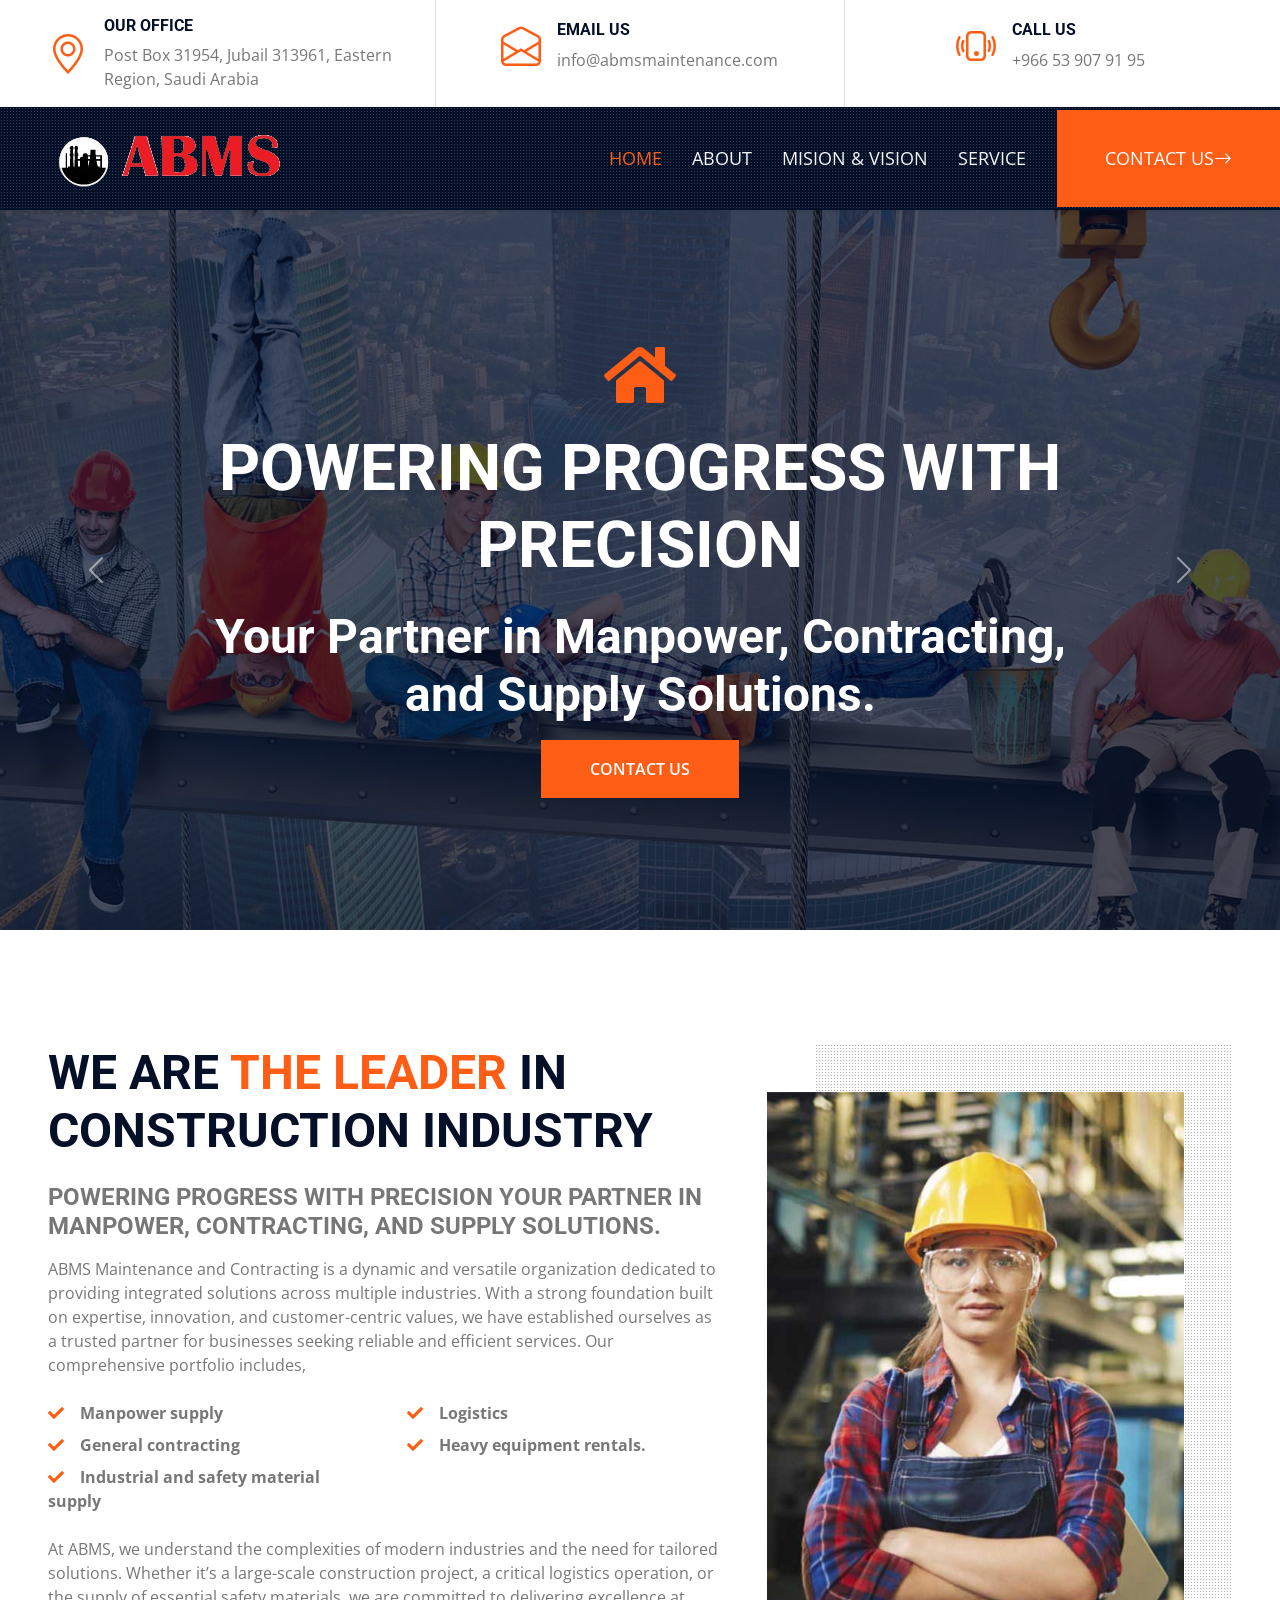
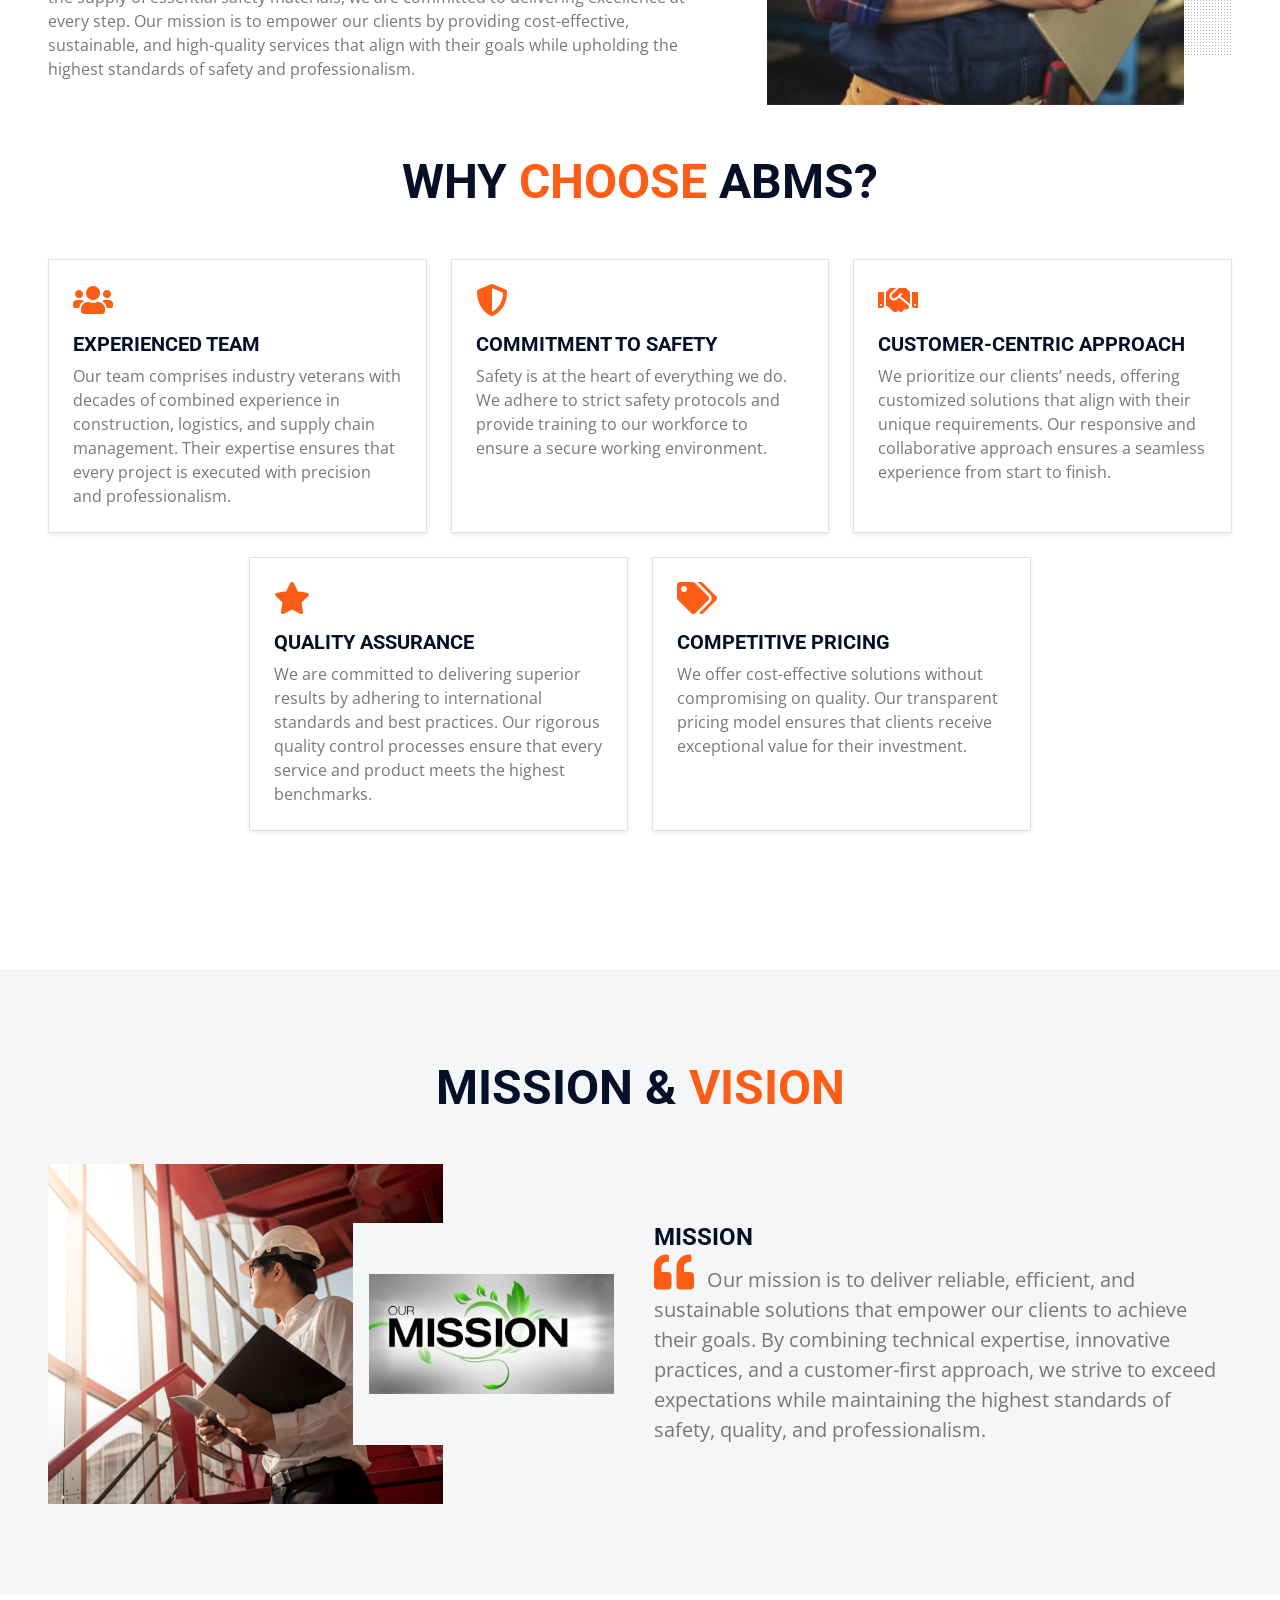
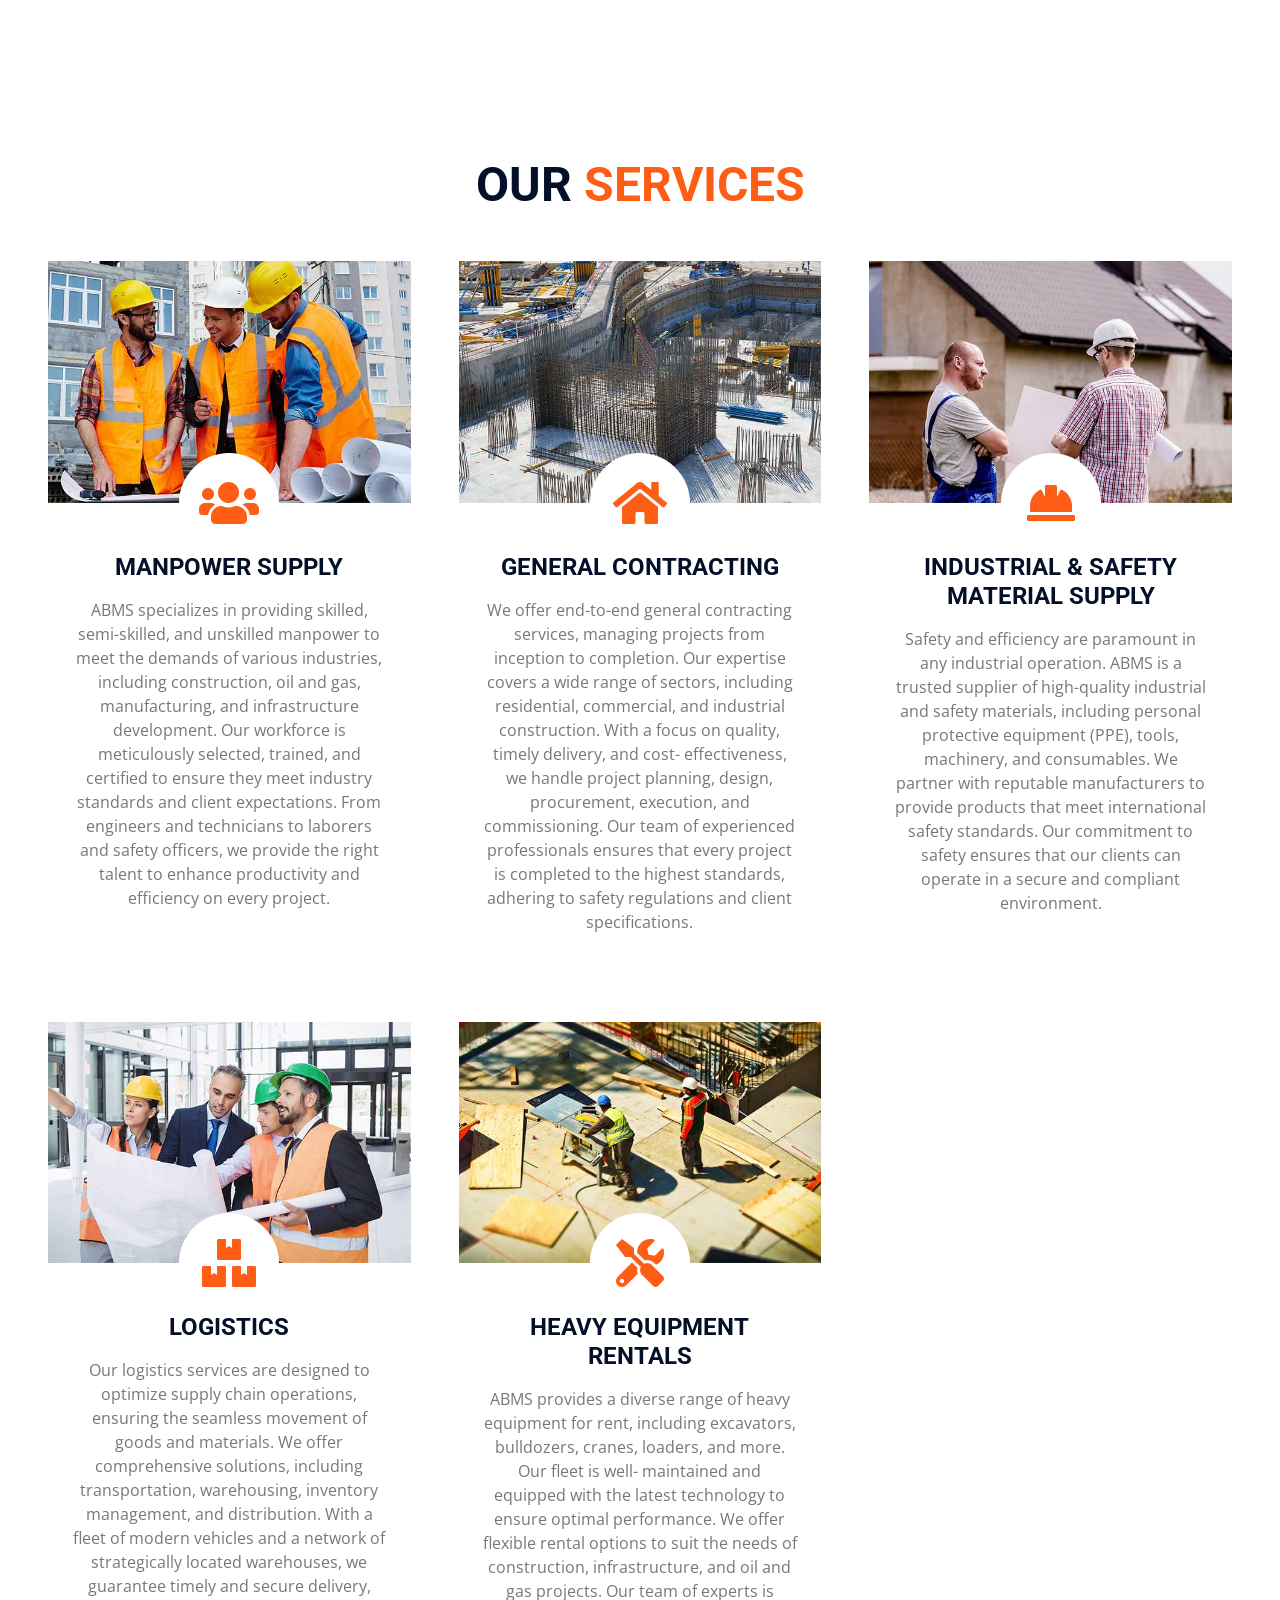
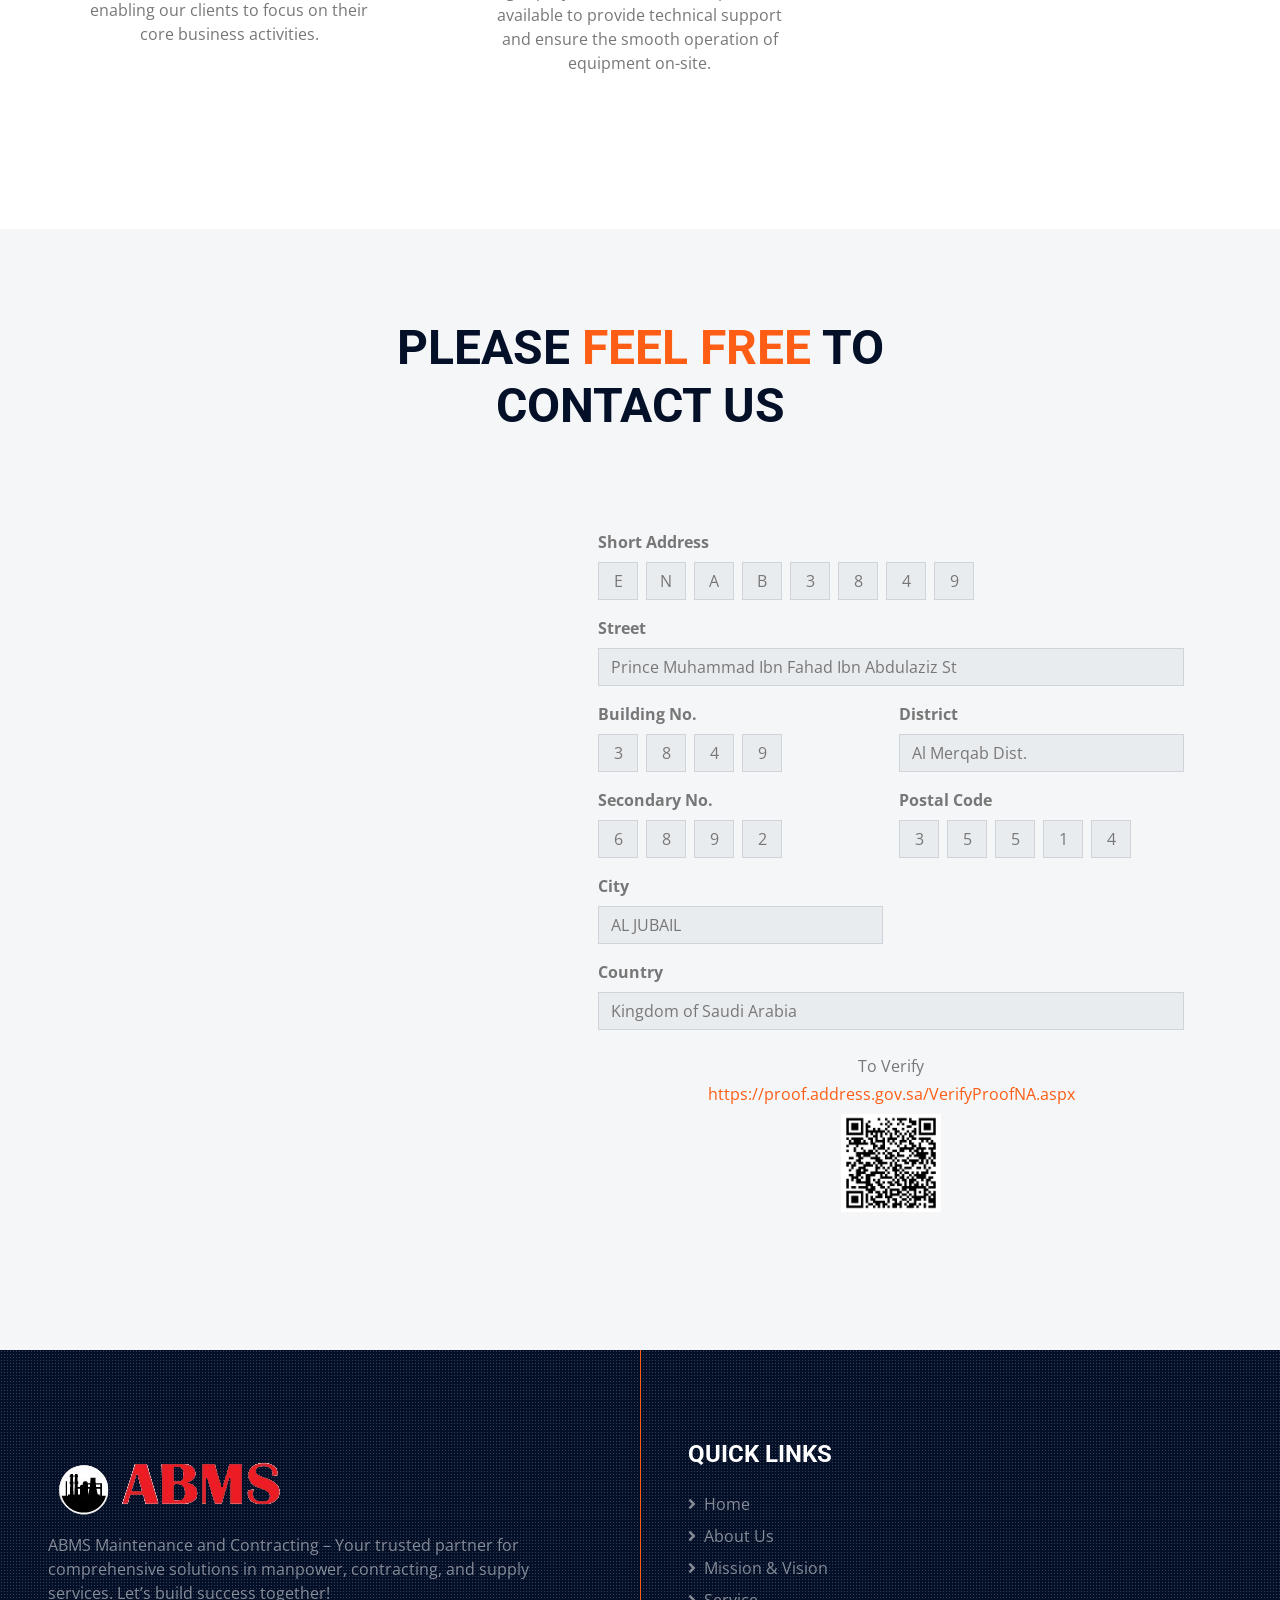
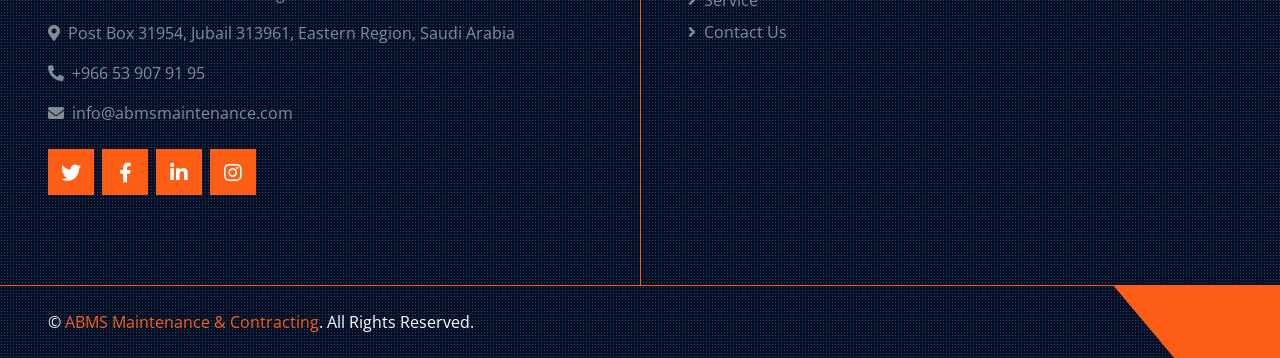
==== commit e64b705b: "contact us-id href added" ====
--- a/index.html
+++ b/index.html
@@ -167,7 +167,7 @@
                 <h6 class="display-5 text-white">
                   Your Partner in Manpower, Contracting, and Supply Solutions.
                 </h6>
-                <a href="" class="btn btn-primary py-md-3 px-md-5 mt-2"
+                <a href="#contact" class="btn btn-primary py-md-3 px-md-5 mt-2"
                   >Contact Us</a
                 >
               </div>
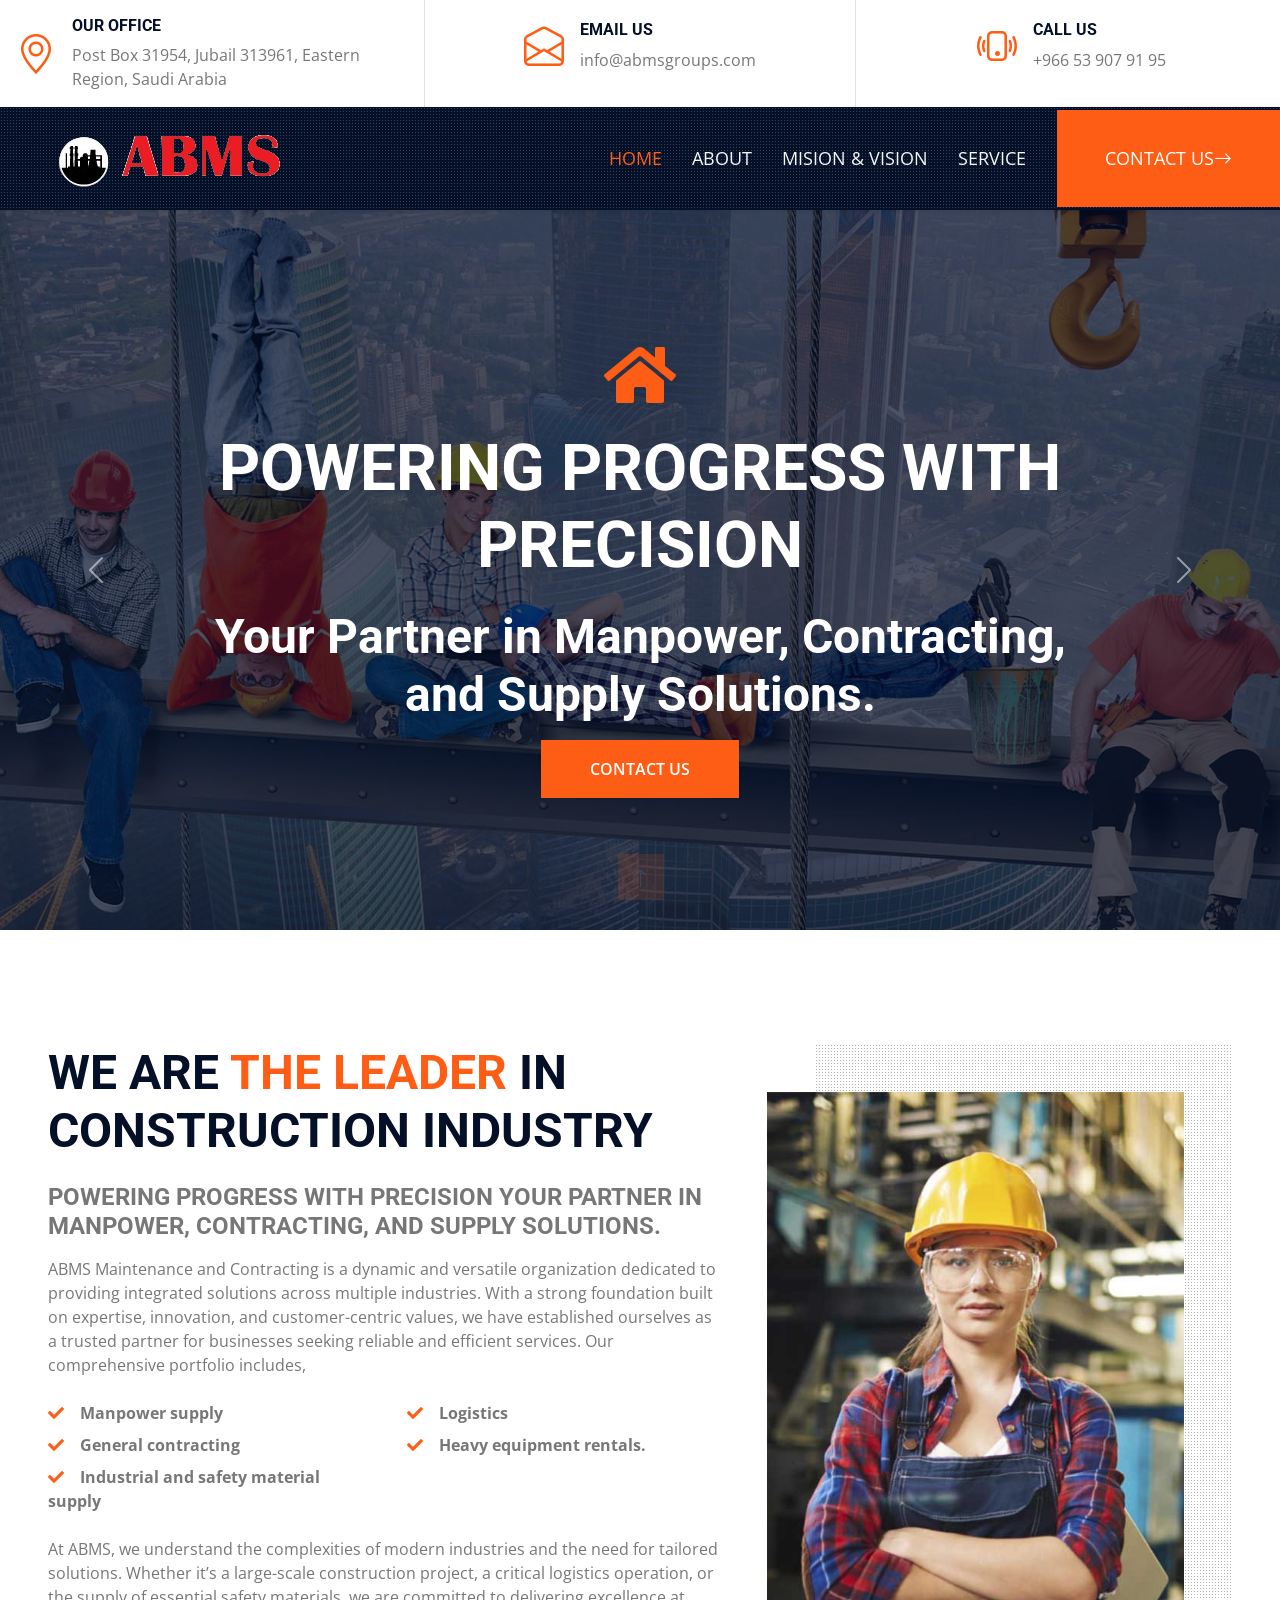
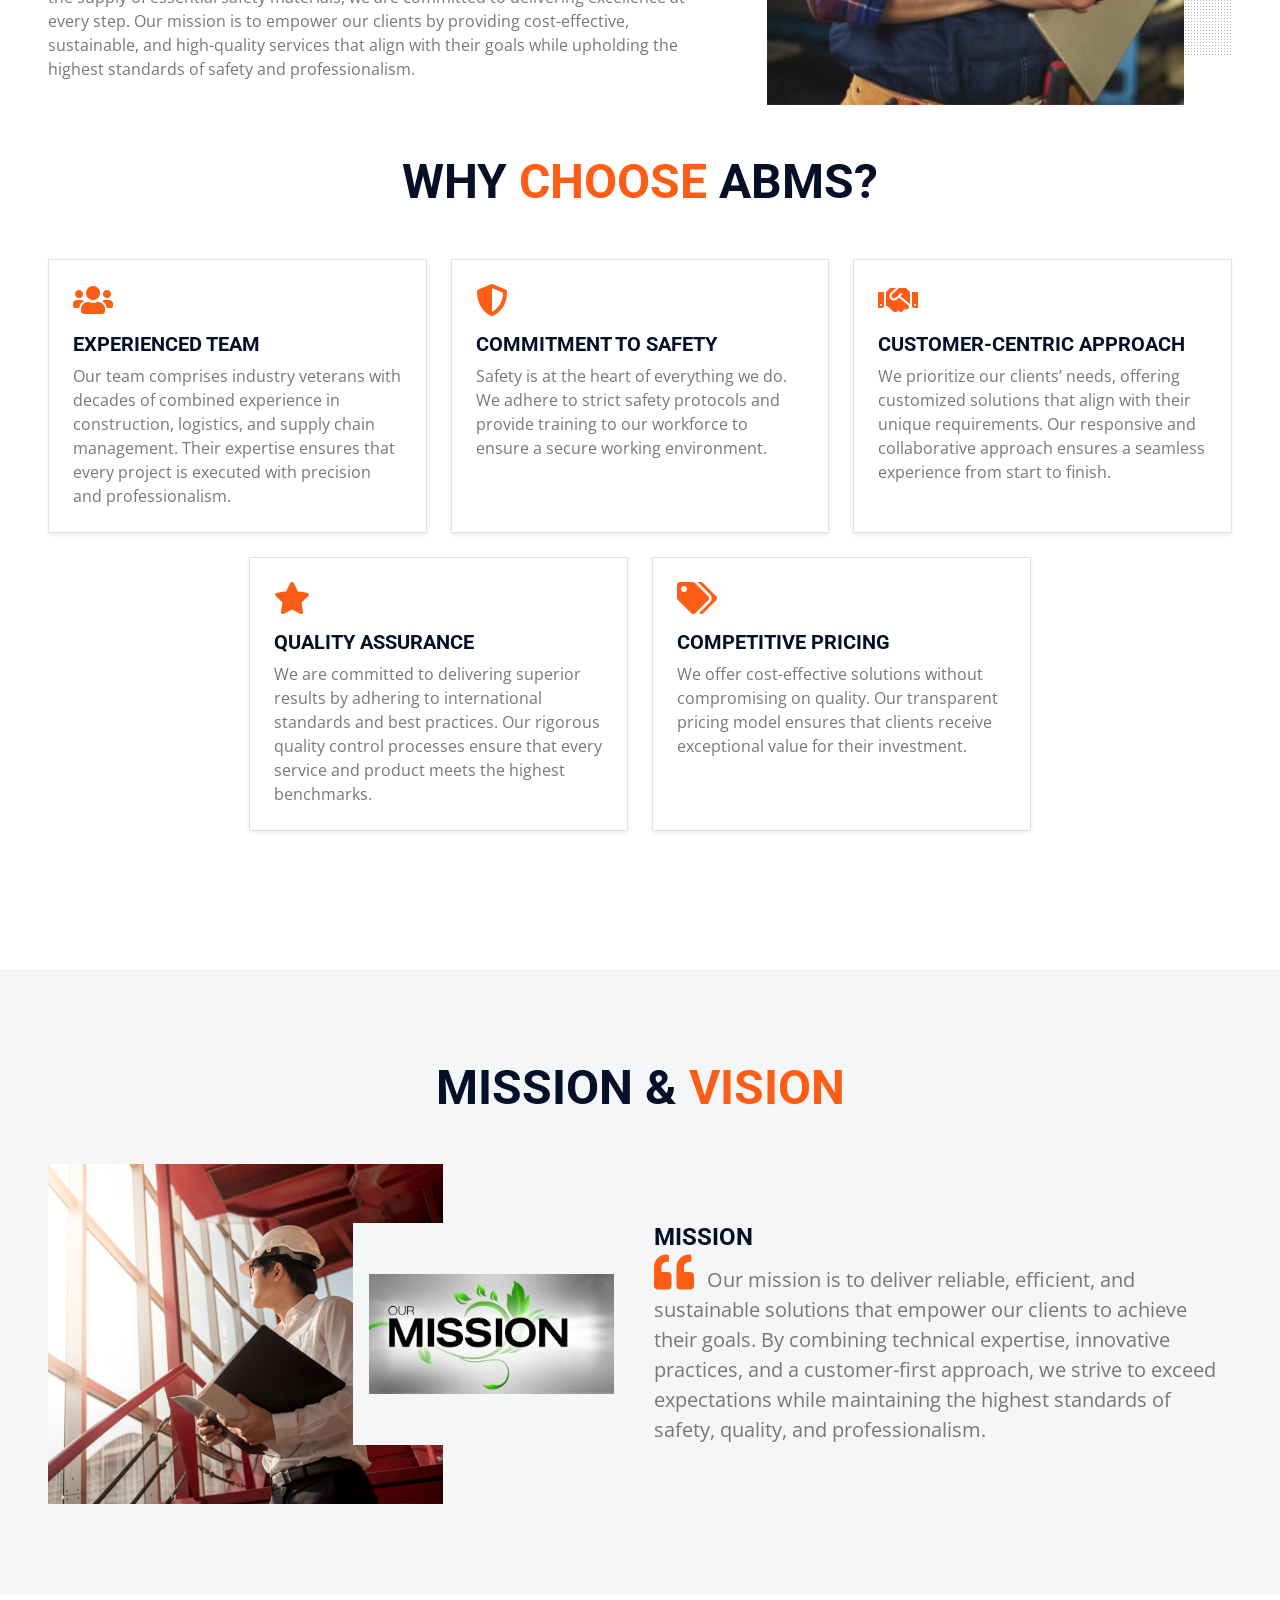
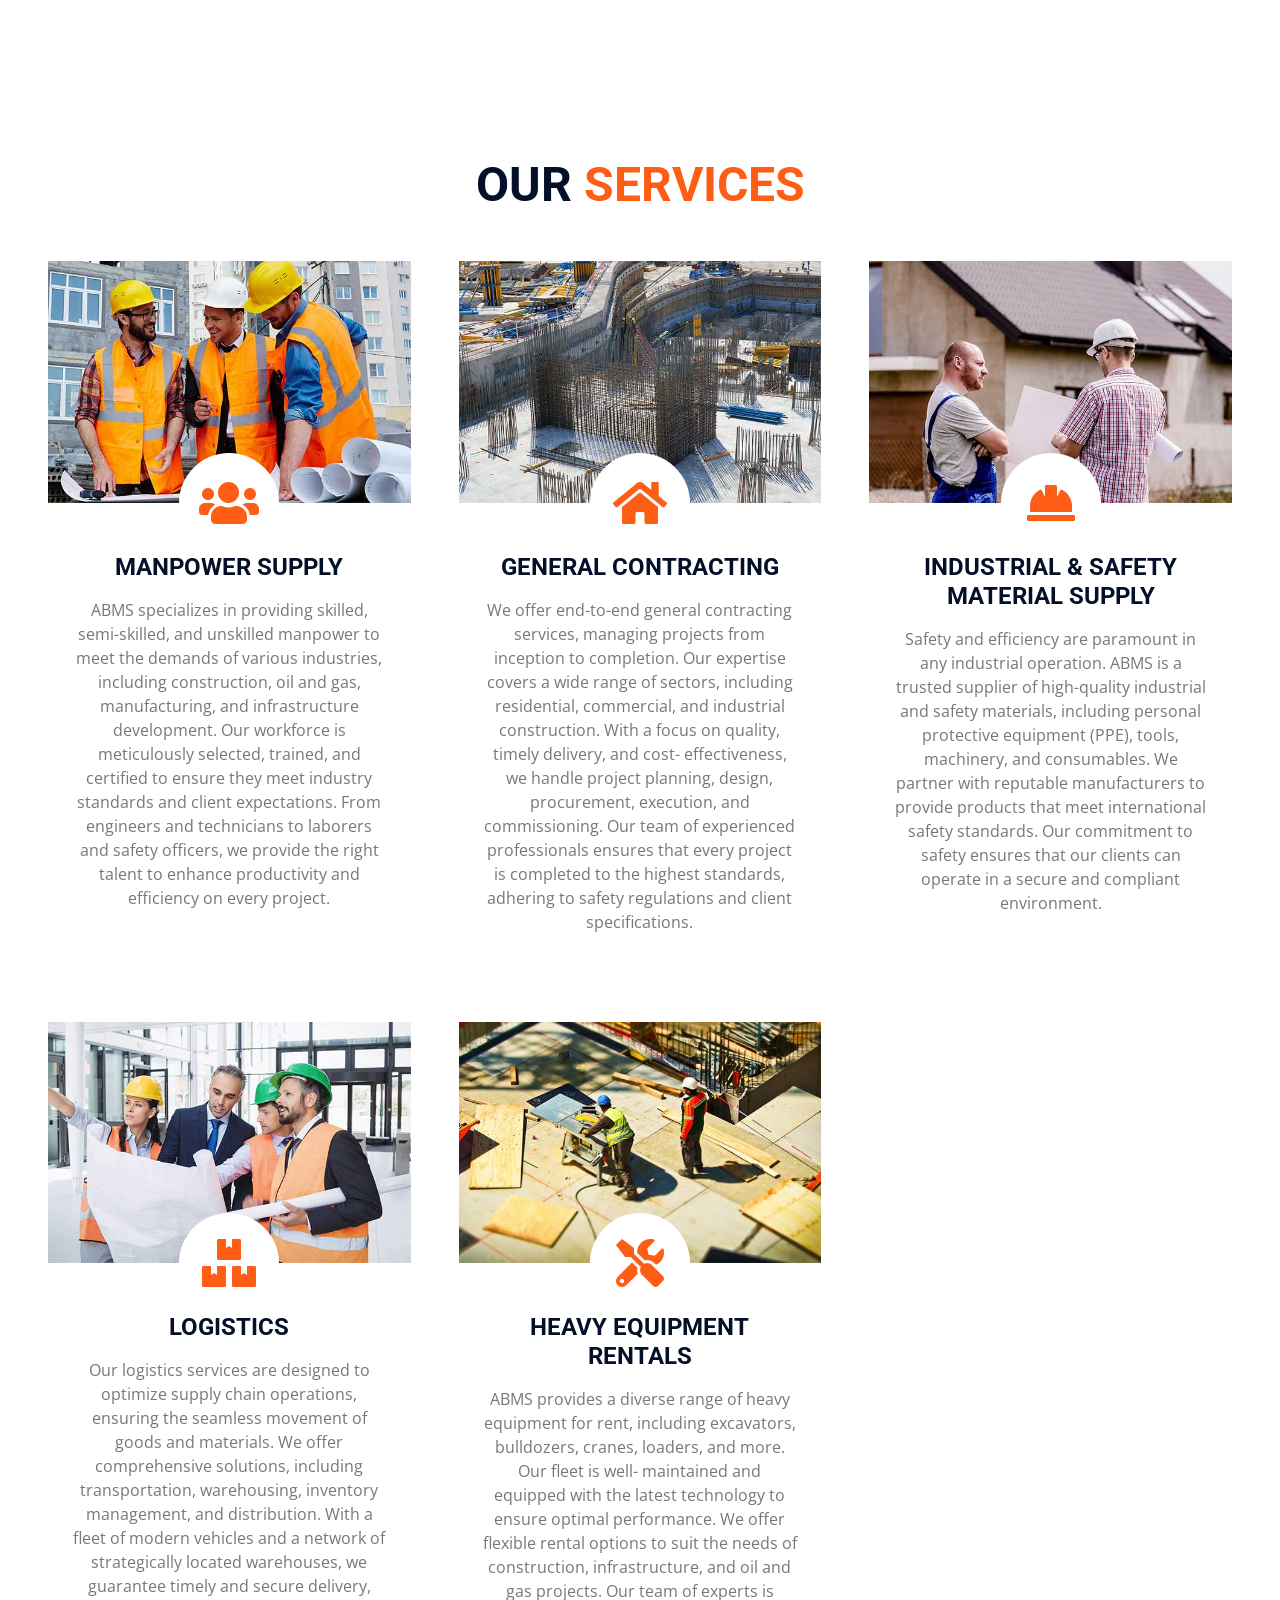
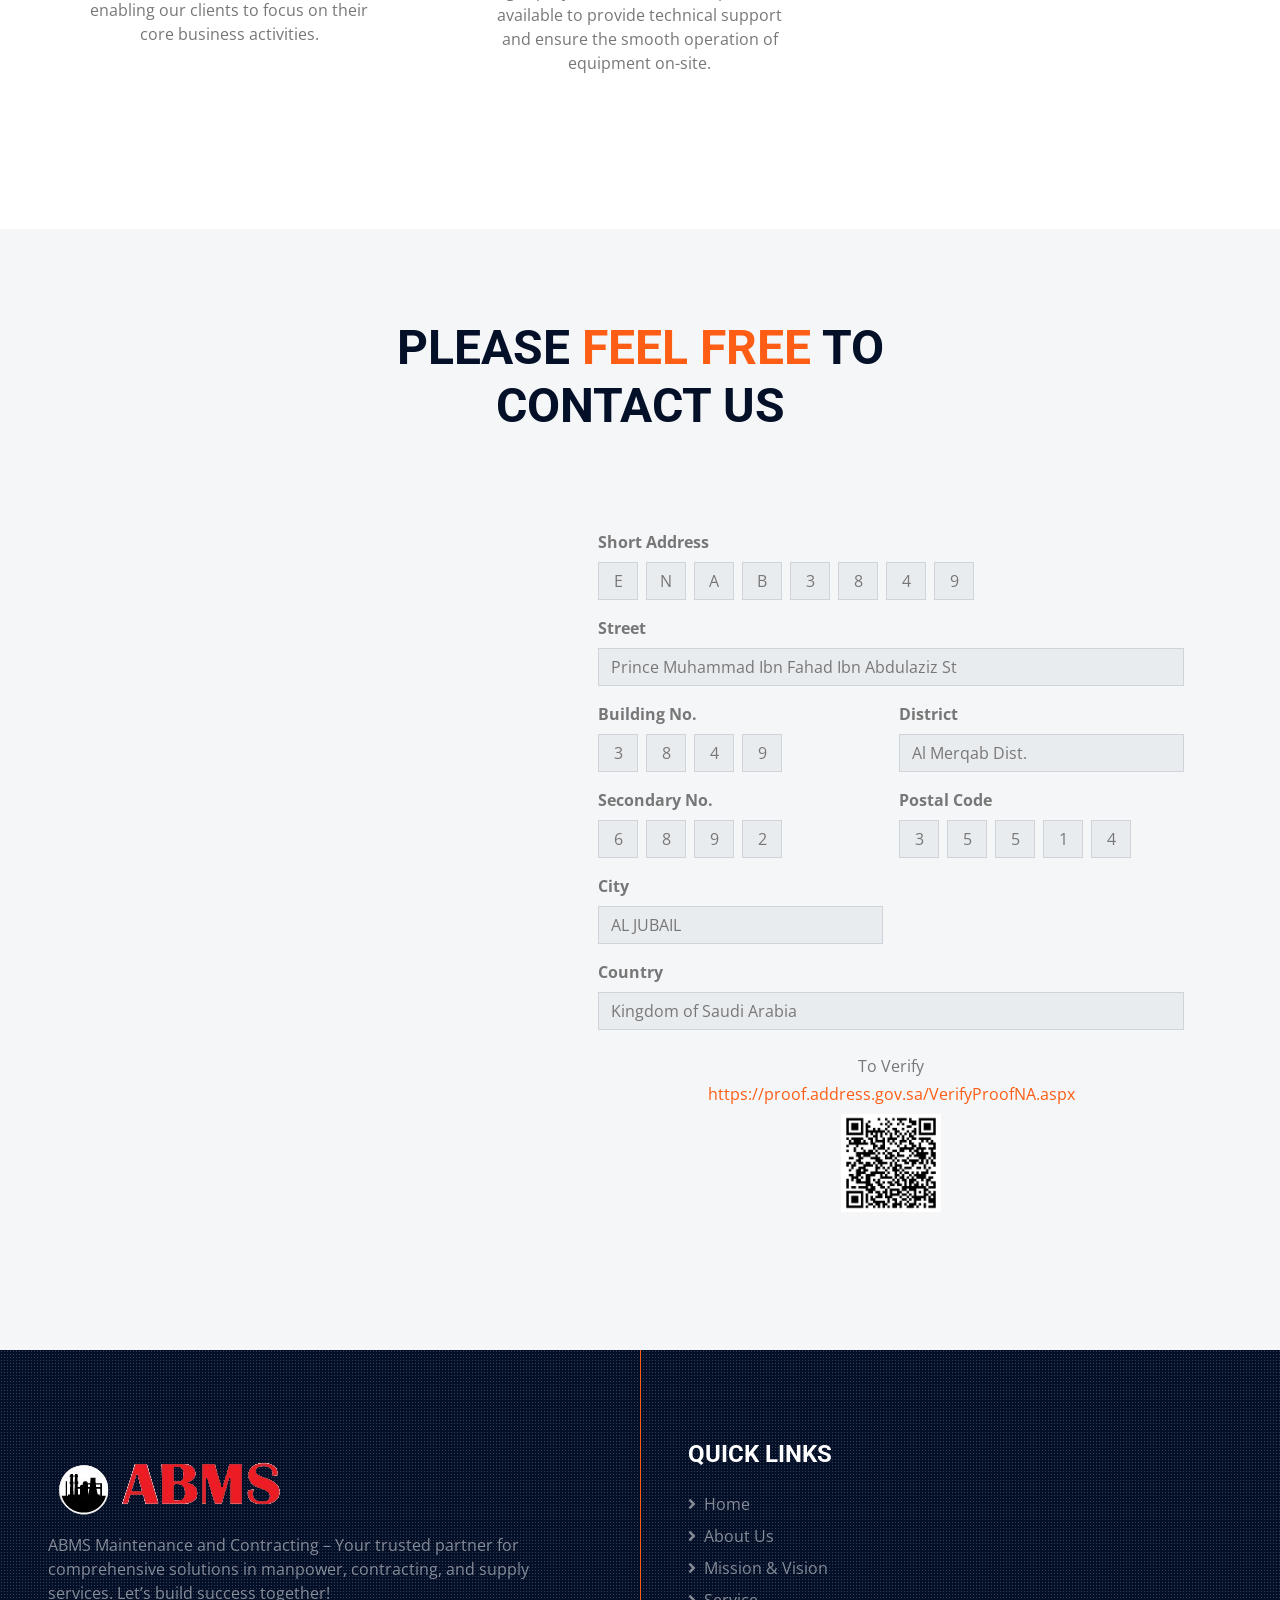
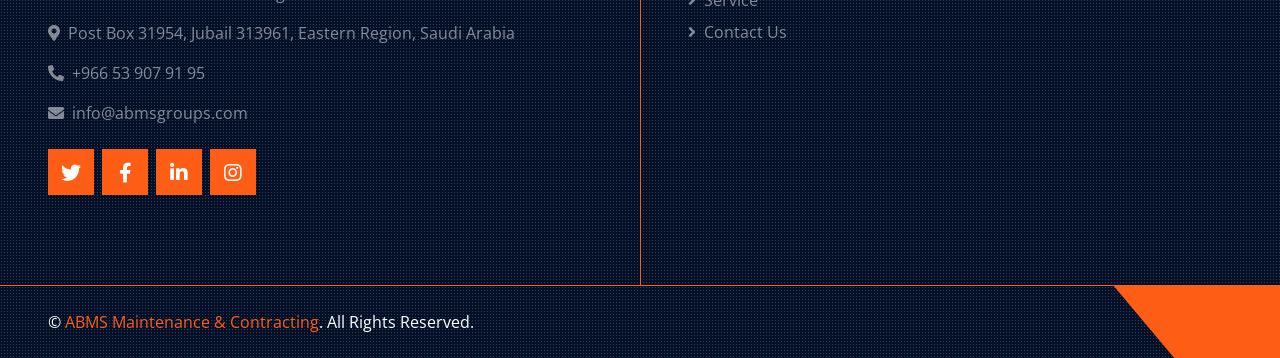
==== commit b8b9479b: "email-corrected" ====
--- a/index.html
+++ b/index.html
@@ -44,7 +44,8 @@
 
   <body>
     <!-- Topbar Start -->
-    <div class="container-fluid px-5 d-none d-lg-block">
+    <!-- <div class="container-fluid px-5 d-none d-lg-block d-sm-block"> -->
+    <div class="container-fluid px-3 d-block">
       <div class="row gx-5">
         <div class="col-lg-4 text-center py-3">
           <div class="d-inline-flex align-items-center">
@@ -63,7 +64,7 @@
             <i class="bi bi-envelope-open fs-1 text-primary me-3"></i>
             <div class="text-start">
               <h6 class="text-uppercase fw-bold">Email Us</h6>
-              <span>info@abmsmaintenance.com</span>
+              <span>info@abmsgroups.com</span>
             </div>
           </div>
         </div>
@@ -931,7 +932,7 @@
           <!-- <p><i class="fa fa-phone-alt me-2"></i>+012 345 67890</p> -->
           <p><i class="fa fa-phone-alt me-2"></i>+966 53 907 91 95</p>
 
-          <p><i class="fa fa-envelope me-2"></i>info@abmsmaintenance.com</p>
+          <p><i class="fa fa-envelope me-2"></i>info@abmsgroups.com</p>
           <div class="d-flex justify-content-start mt-4">
             <a
               class="btn btn-lg btn-primary btn-lg-square rounded-0 me-2"
@@ -1018,7 +1019,7 @@
       <div class="d-flex flex-column flex-md-row justify-content-between">
         <div class="py-4 px-5 text-center text-md-start">
           <p class="mb-0">
-             &copy;
+            &copy;
             <a class="text-primary" href="#">ABMS Maintenance & Contracting</a>.
             All Rights Reserved.
           </p>
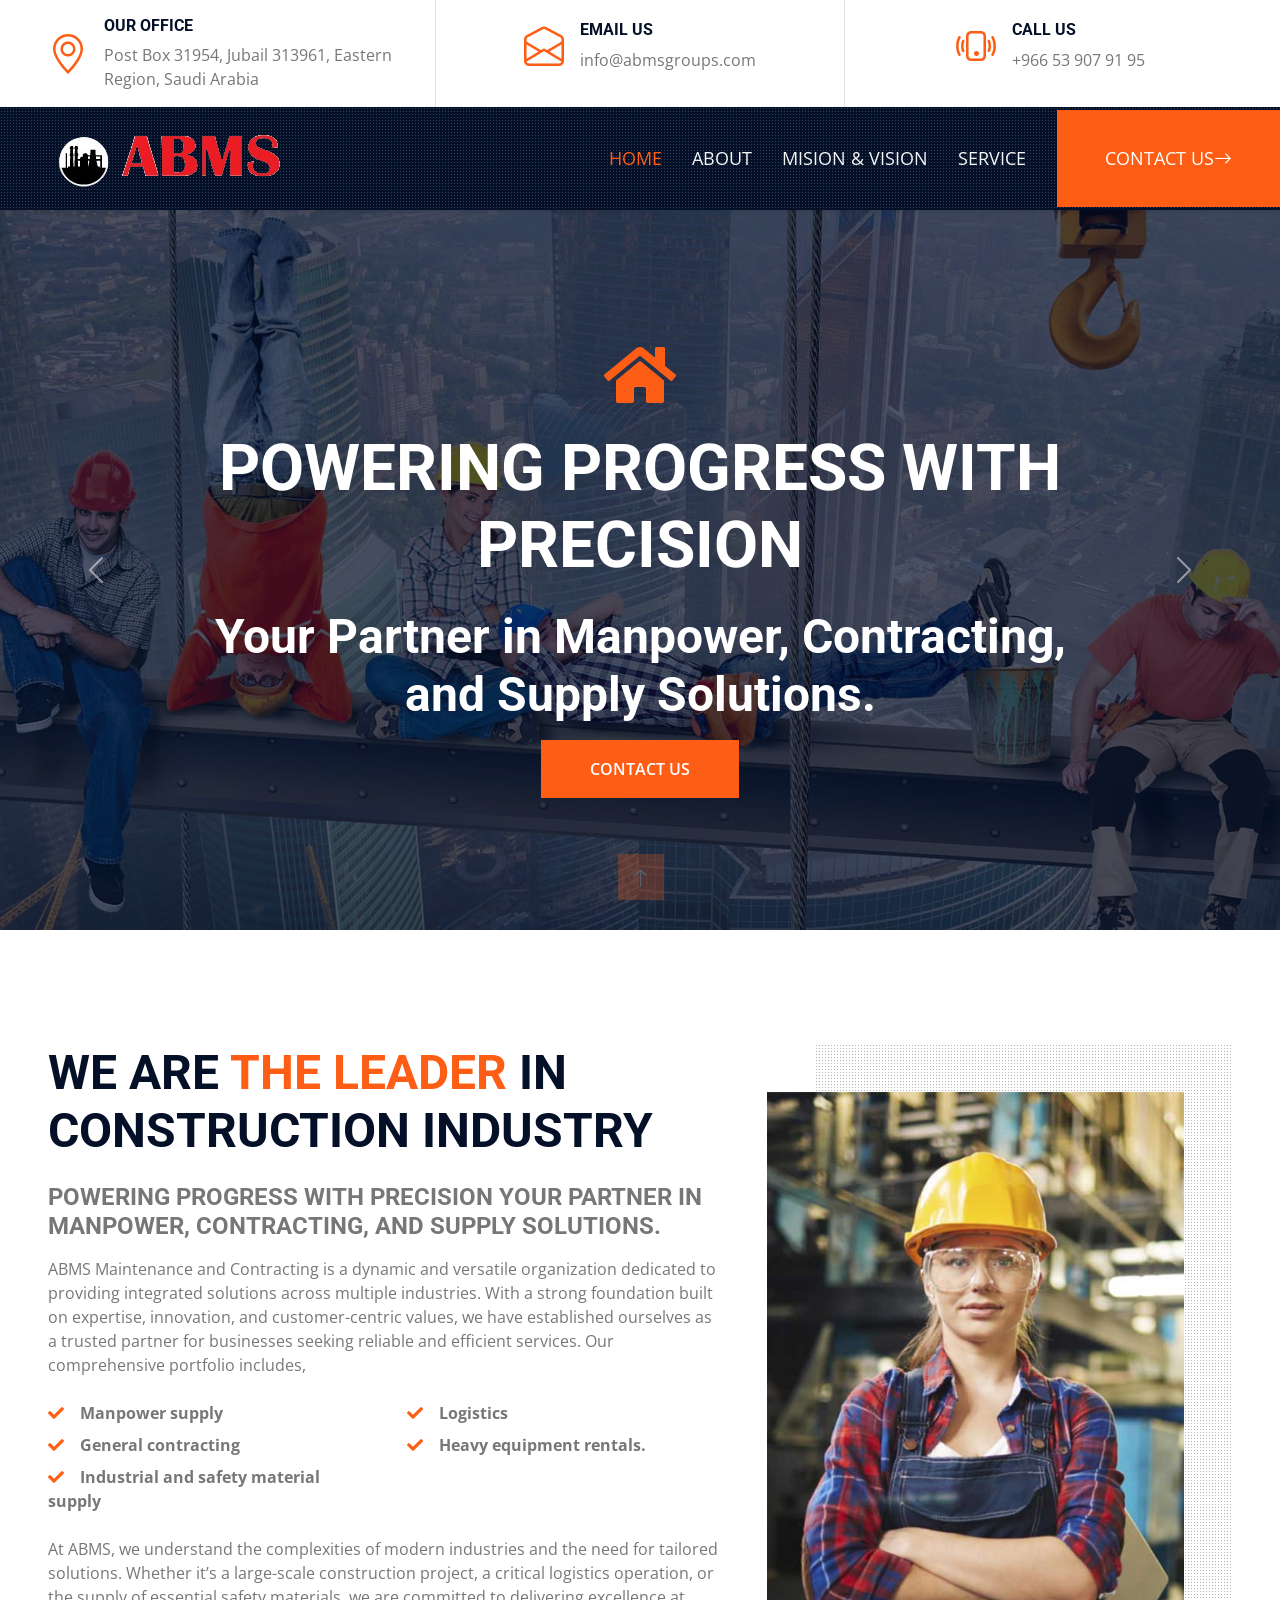
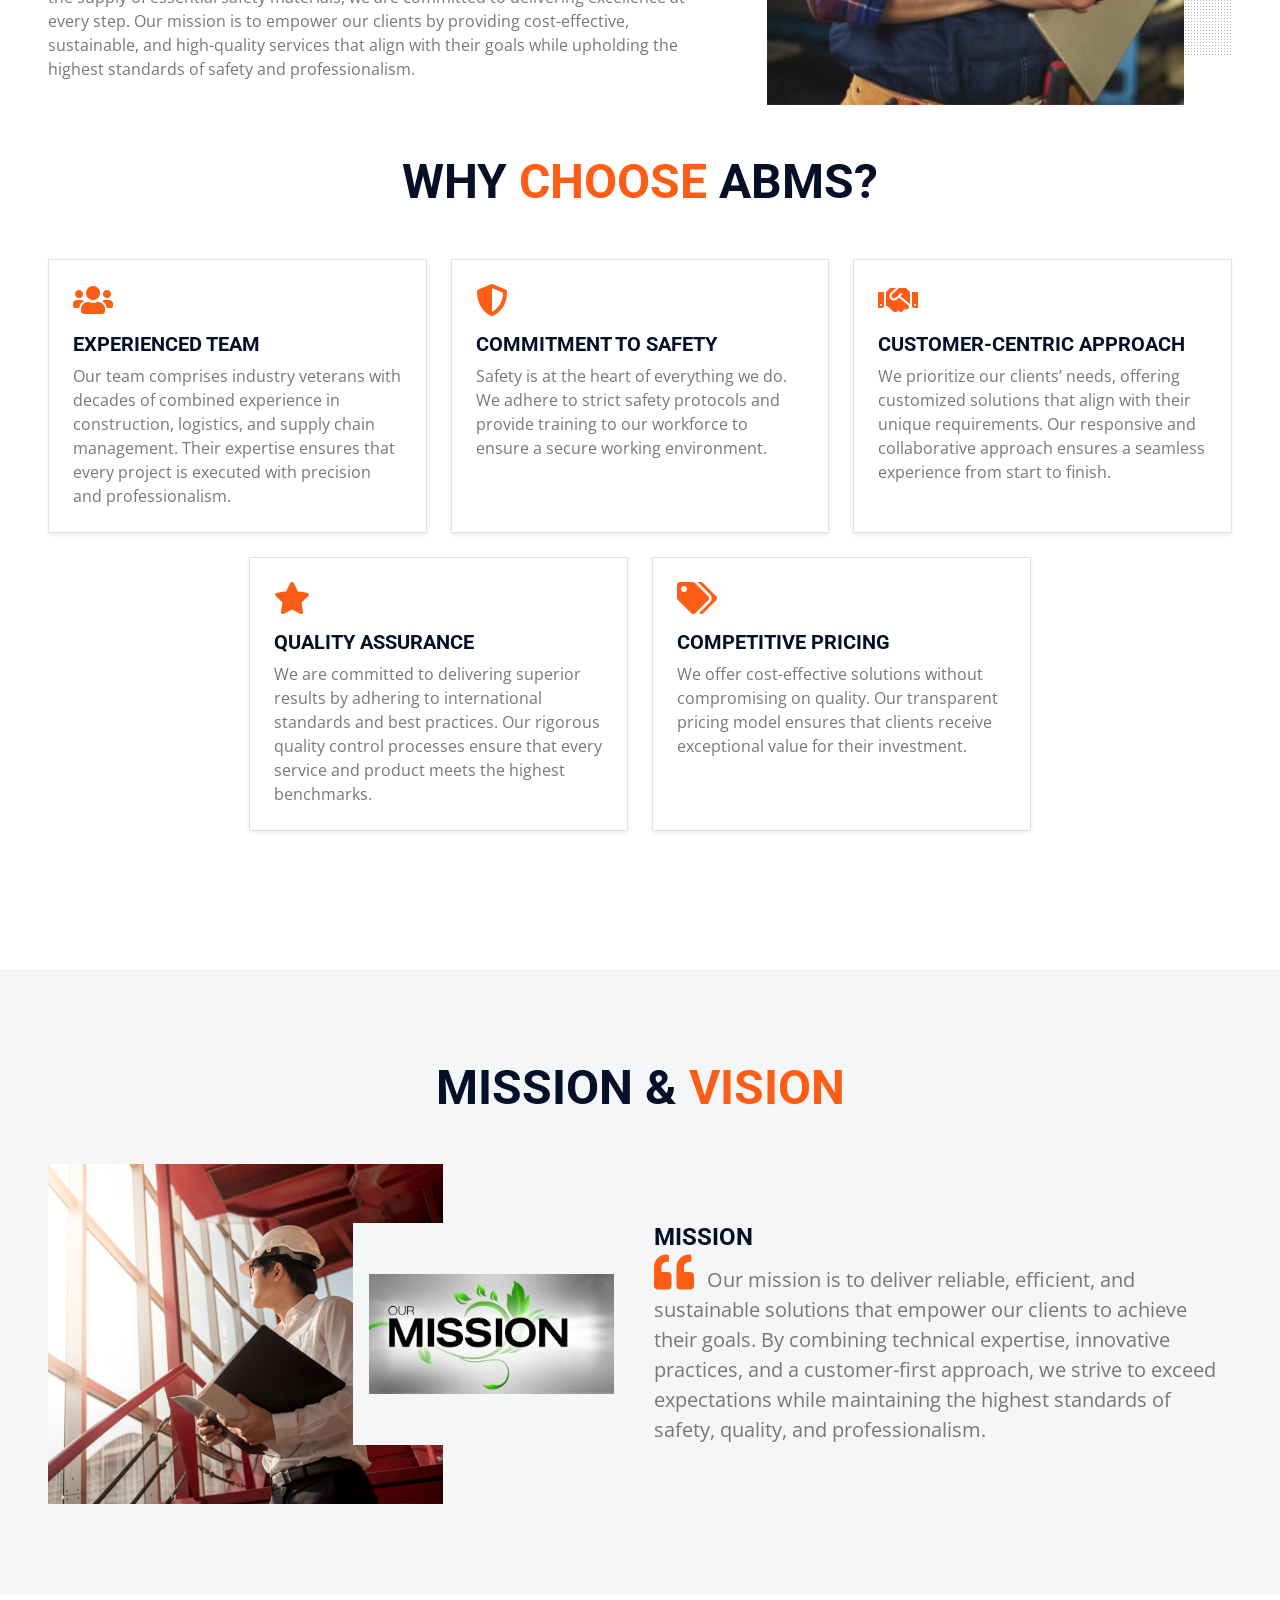
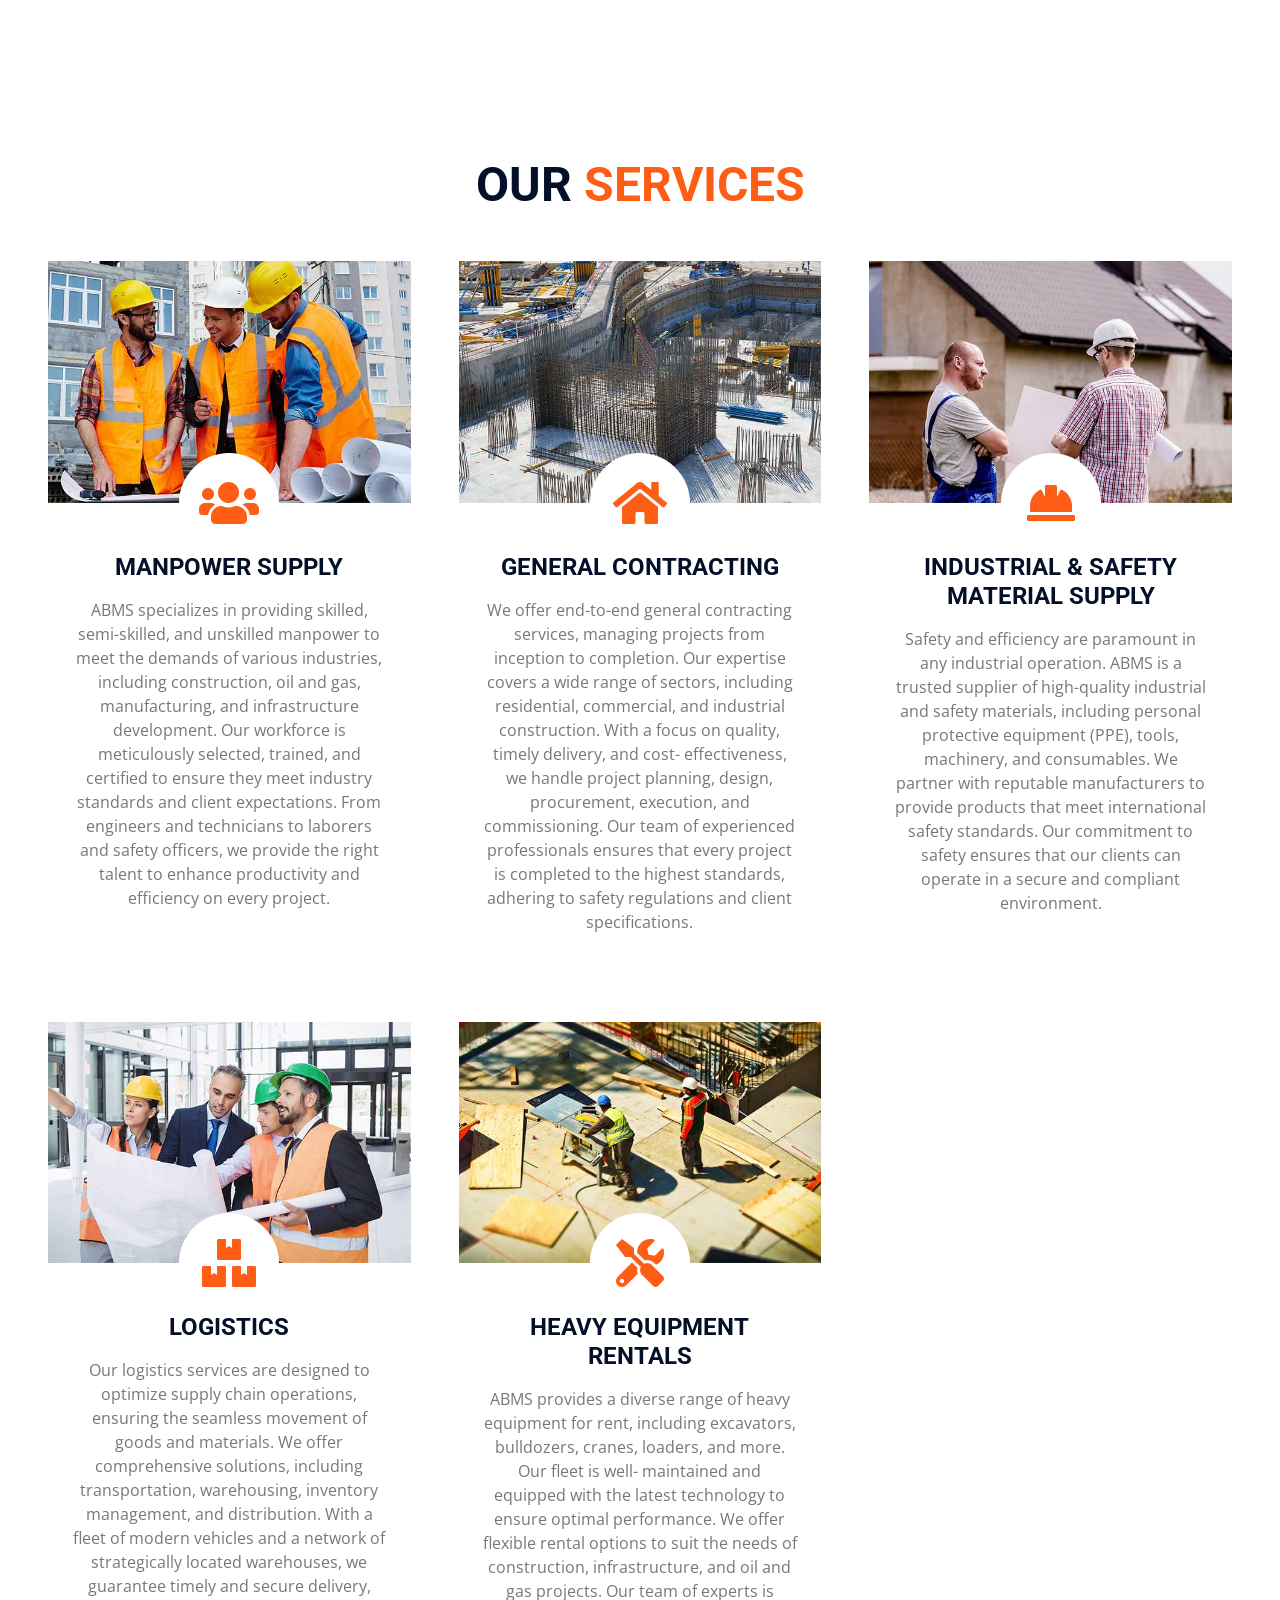
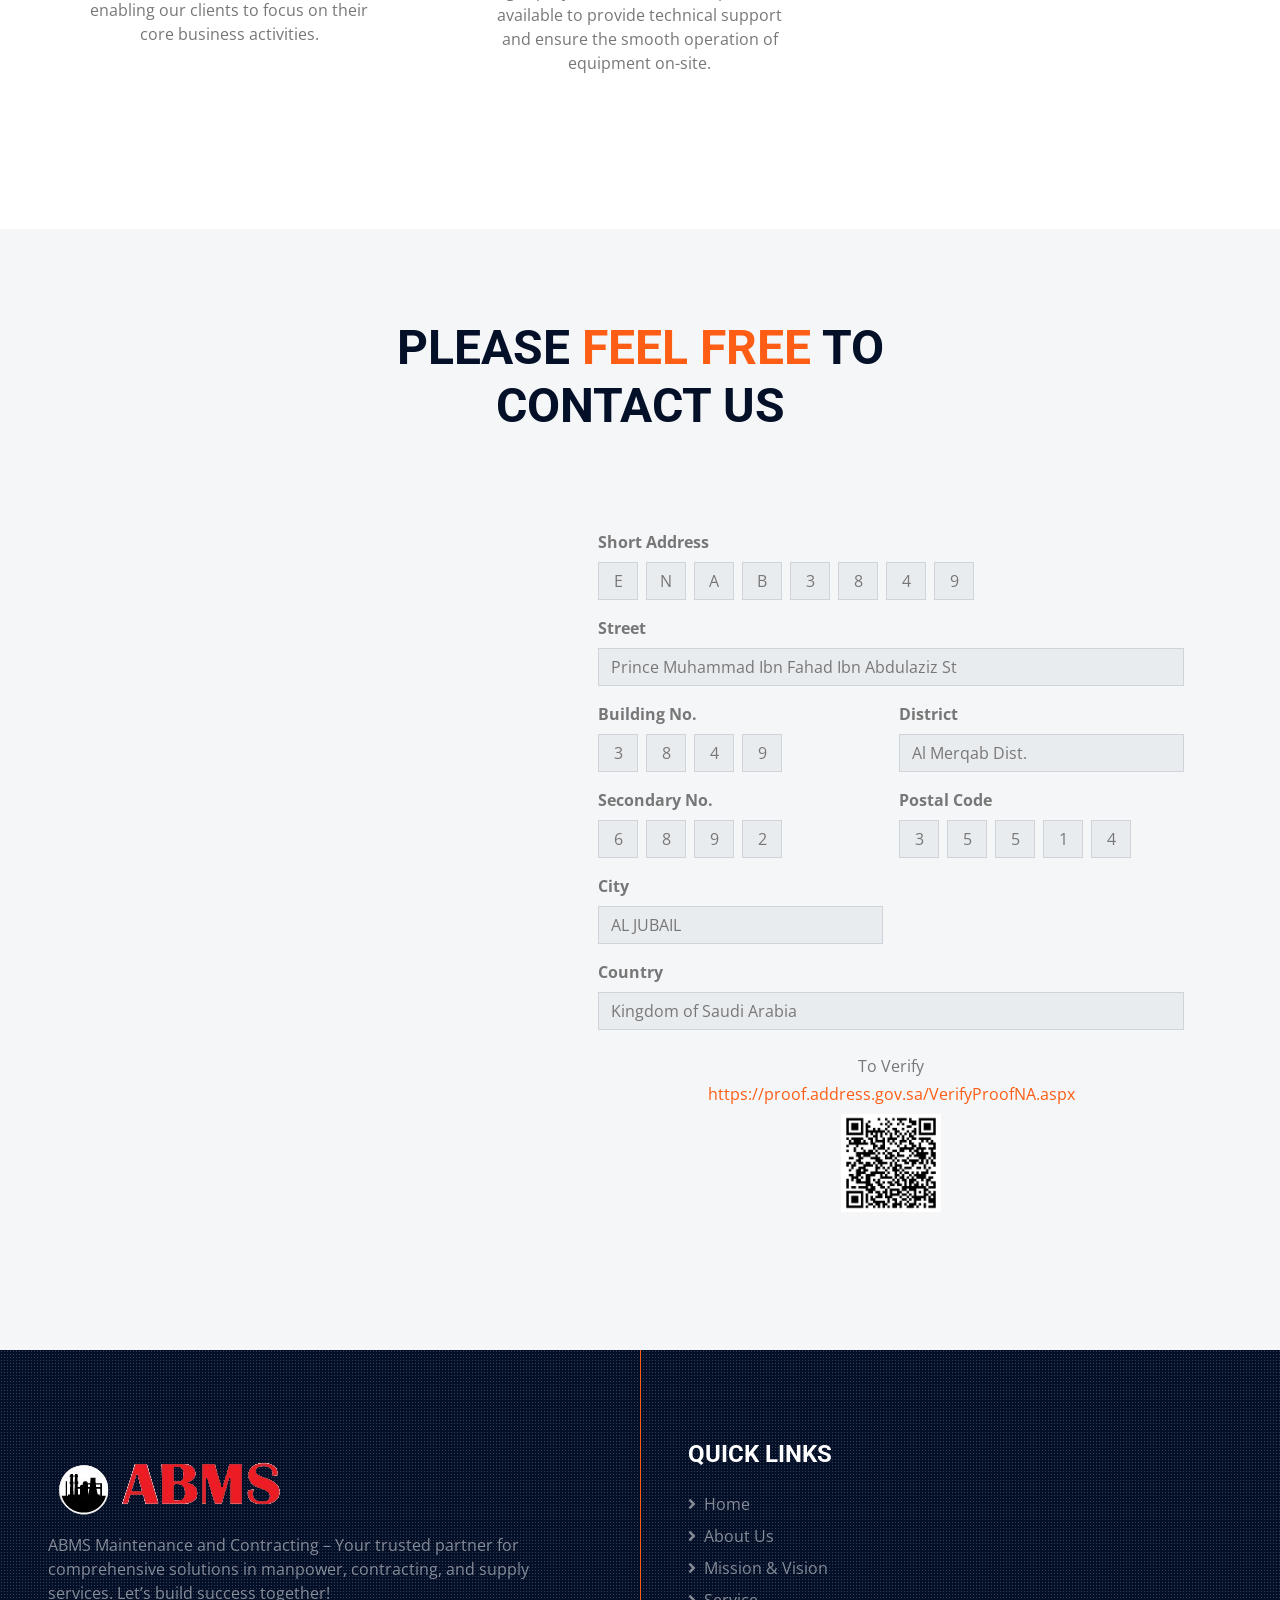
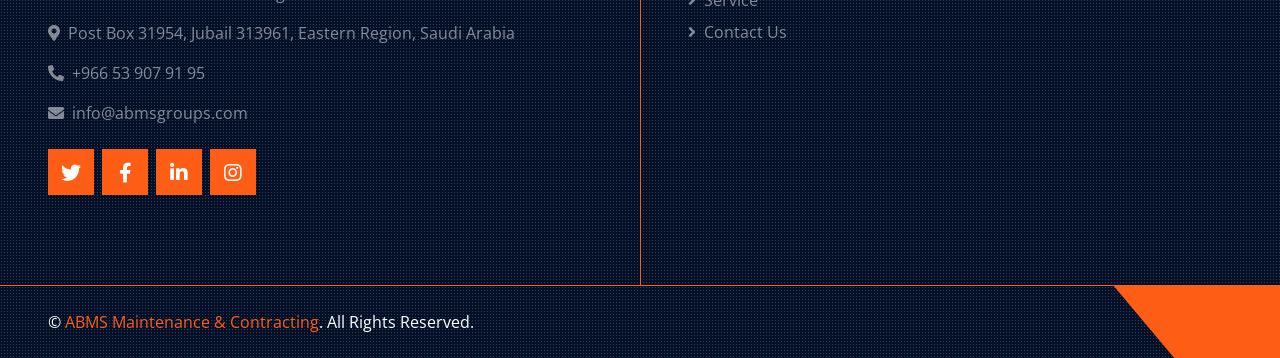
==== commit 251dccb1: "address map corrected" ====
--- a/index.html
+++ b/index.html
@@ -45,7 +45,7 @@
   <body>
     <!-- Topbar Start -->
     <!-- <div class="container-fluid px-5 d-none d-lg-block d-sm-block"> -->
-    <div class="container-fluid px-3 d-block">
+    <div class="container-fluid px-5 d-lg-block d-sm-block">
       <div class="row gx-5">
         <div class="col-lg-4 text-center py-3">
           <div class="d-inline-flex align-items-center">
@@ -614,16 +614,17 @@
         </div>
         <div class="row gx-0 align-items-center">
           <div class="col-lg-6 mb-5 mb-lg-0" style="height: 600px">
+           
             <iframe
               class="w-100 h-100"
-              src="https://www.google.com/maps/embed?pb=!1m18!1m12!1m3!1d3001156.4288297426!2d-78.01371936852176!3d42.72876761954724!2m3!1f0!2f0!3f0!3m2!1i1024!2i768!4f13.1!3m3!1m2!1s0x4ccc4bf0f123a5a9%3A0xddcfc6c1de189567!2sNew%20York%2C%20USA!5e0!3m2!1sen!2sbd!4v1603794290143!5m2!1sen!2sbd"
+              src="https://www.google.com/maps/embed?pb=!1m18!1m12!1m3!1d902.9527033555458!2d49.6500151!3d26.9979771!2m3!1f0!2f0!3f0!3m2!1i1024!2i768!4f13.1!3m3!1m2!1s0x3e35a0581d9ebbc7%3A0x724dd8d060be99ae!2sENAB3849%2C%203849%20Prince%20Mohammed%20Bin%20Fahd%20Bin%20Abdulaziz%20St%2C%20Al%20Merqab%20Dist%2C%20Al%20Jubayl%2035514%2C%20Saudi%20Arabia!5e0!3m2!1sen!2ssa!4v1714021650783!5m2!1sen!2ssa"
               frameborder="0"
               style="border: 0"
               allowfullscreen=""
               aria-hidden="false"
               tabindex="0"
             ></iframe>
-          </div>
+          </div>               
 
           <div class="col-lg-6">
             <div class="contact-form bg-light p-5">
@@ -669,7 +670,7 @@
                 <!-- <h3 class="mb-4">Address Details</h3> -->
 
                 <div class="row g-3">
-                  <div class="col-12">
+                  <div class="col-xl-12 col-lg-12 col-md-12 col-sm-12">
                     <label class="form-label fw-bold">Short Address</label>
                     <div class="d-flex gap-2">
                       <input
@@ -731,7 +732,7 @@
                     </div>
                   </div>
 
-                  <div class="col-12">
+                  <div class="col-xl-12 col-lg-12 col-md-12 col-sm-6">
                     <label class="form-label fw-bold">Street</label>
                     <input
                       type="text"
@@ -741,7 +742,7 @@
                     />
                   </div>
 
-                  <div class="col-6">
+                  <div class="col-xl-6 col-lg-6 col-md-6 col-sm-4">
                     <label class="form-label fw-bold">Building No.</label>
                     <div class="d-flex gap-2">
                       <input
@@ -775,7 +776,7 @@
                     </div>
                   </div>
 
-                  <div class="col-6">
+                  <div class="col-xl-6 col-lg-6 col-md-6 col-sm-4">
                     <label class="form-label fw-bold">District</label>
                     <input
                       type="text"
@@ -785,7 +786,7 @@
                     />
                   </div>
 
-                  <div class="col-6">
+                  <div class="col-xl-6 col-lg-6 col-md-6 col-sm-4">
                     <label class="form-label fw-bold">Secondary No.</label>
                     <div class="d-flex gap-2">
                       <input
@@ -819,7 +820,7 @@
                     </div>
                   </div>
 
-                  <div class="col-6">
+                  <div class="col-xl-6 col-lg-6 col-md-6 col-sm-4">
                     <label class="form-label fw-bold">Postal Code</label>
                     <div class="d-flex gap-2">
                       <input
@@ -860,7 +861,7 @@
                     </div>
                   </div>
 
-                  <div class="col-6">
+                  <div class="col-xl-6 col-lg-6 col-md-6 col-sm-4">
                     <label class="form-label fw-bold">City</label>
                     <input
                       type="text"
@@ -870,7 +871,7 @@
                     />
                   </div>
 
-                  <div class="col-12">
+                  <div class="col-xl-12 col-lg-12 col-md-12 col-sm-6">
                     <label class="form-label fw-bold">Country</label>
                     <input
                       type="text"
@@ -880,7 +881,9 @@
                     />
                   </div>
 
-                  <div class="col-12 text-center mt-4">
+                  <div
+                    class="col-xl-12 col-lg-12 col-md-12 col-sm-6 text-center mt-4"
+                  >
                     <p class="mb-1">To Verify</p>
                     <a
                       href="https://proof.address.gov.sa/VerifyProofNA.aspx"
--- a/css/style.css
+++ b/css/style.css
@@ -140,7 +140,11 @@
     }
 
     .carousel-caption h1 {
-        font-size: 30px;
+        font-size: 23px;
+        font-weight: 600 !important;
+    }
+    .carousel-caption h6 {
+        font-size: 23px;
         font-weight: 600 !important;
     }
 }
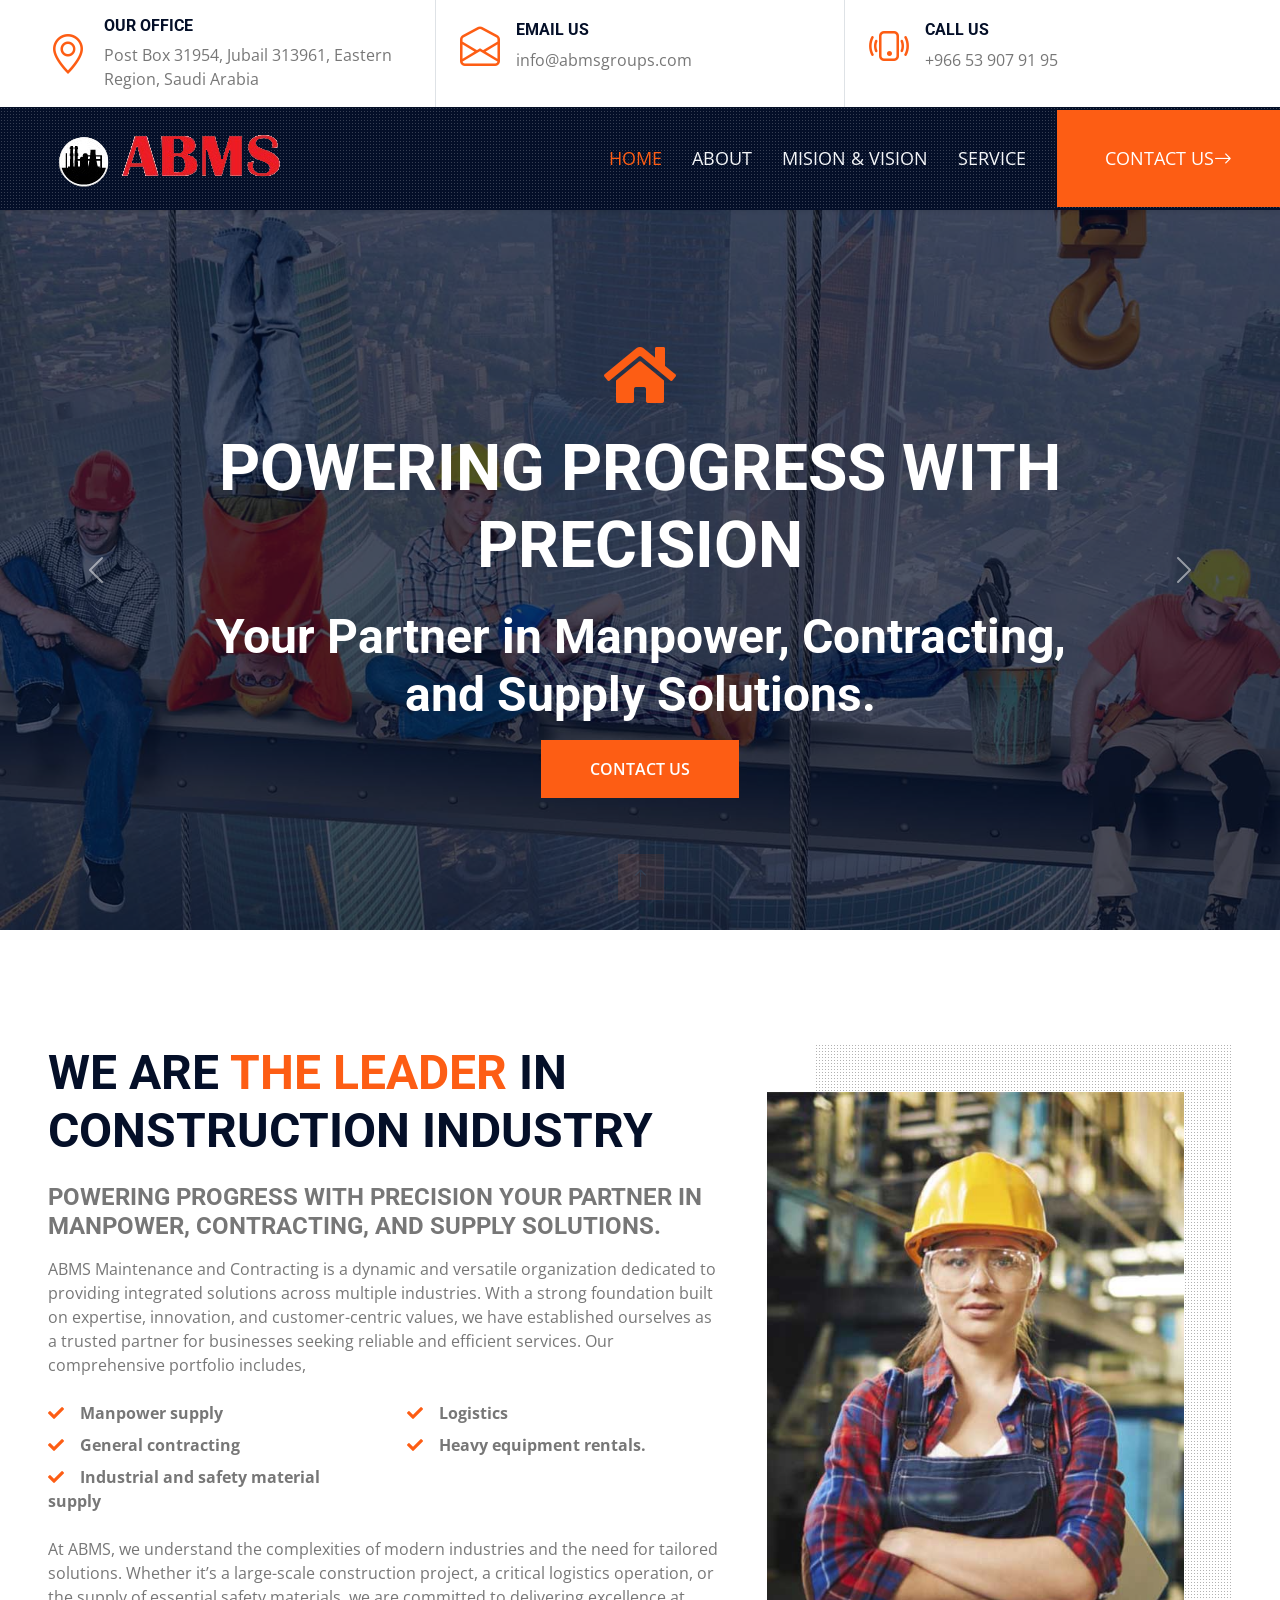
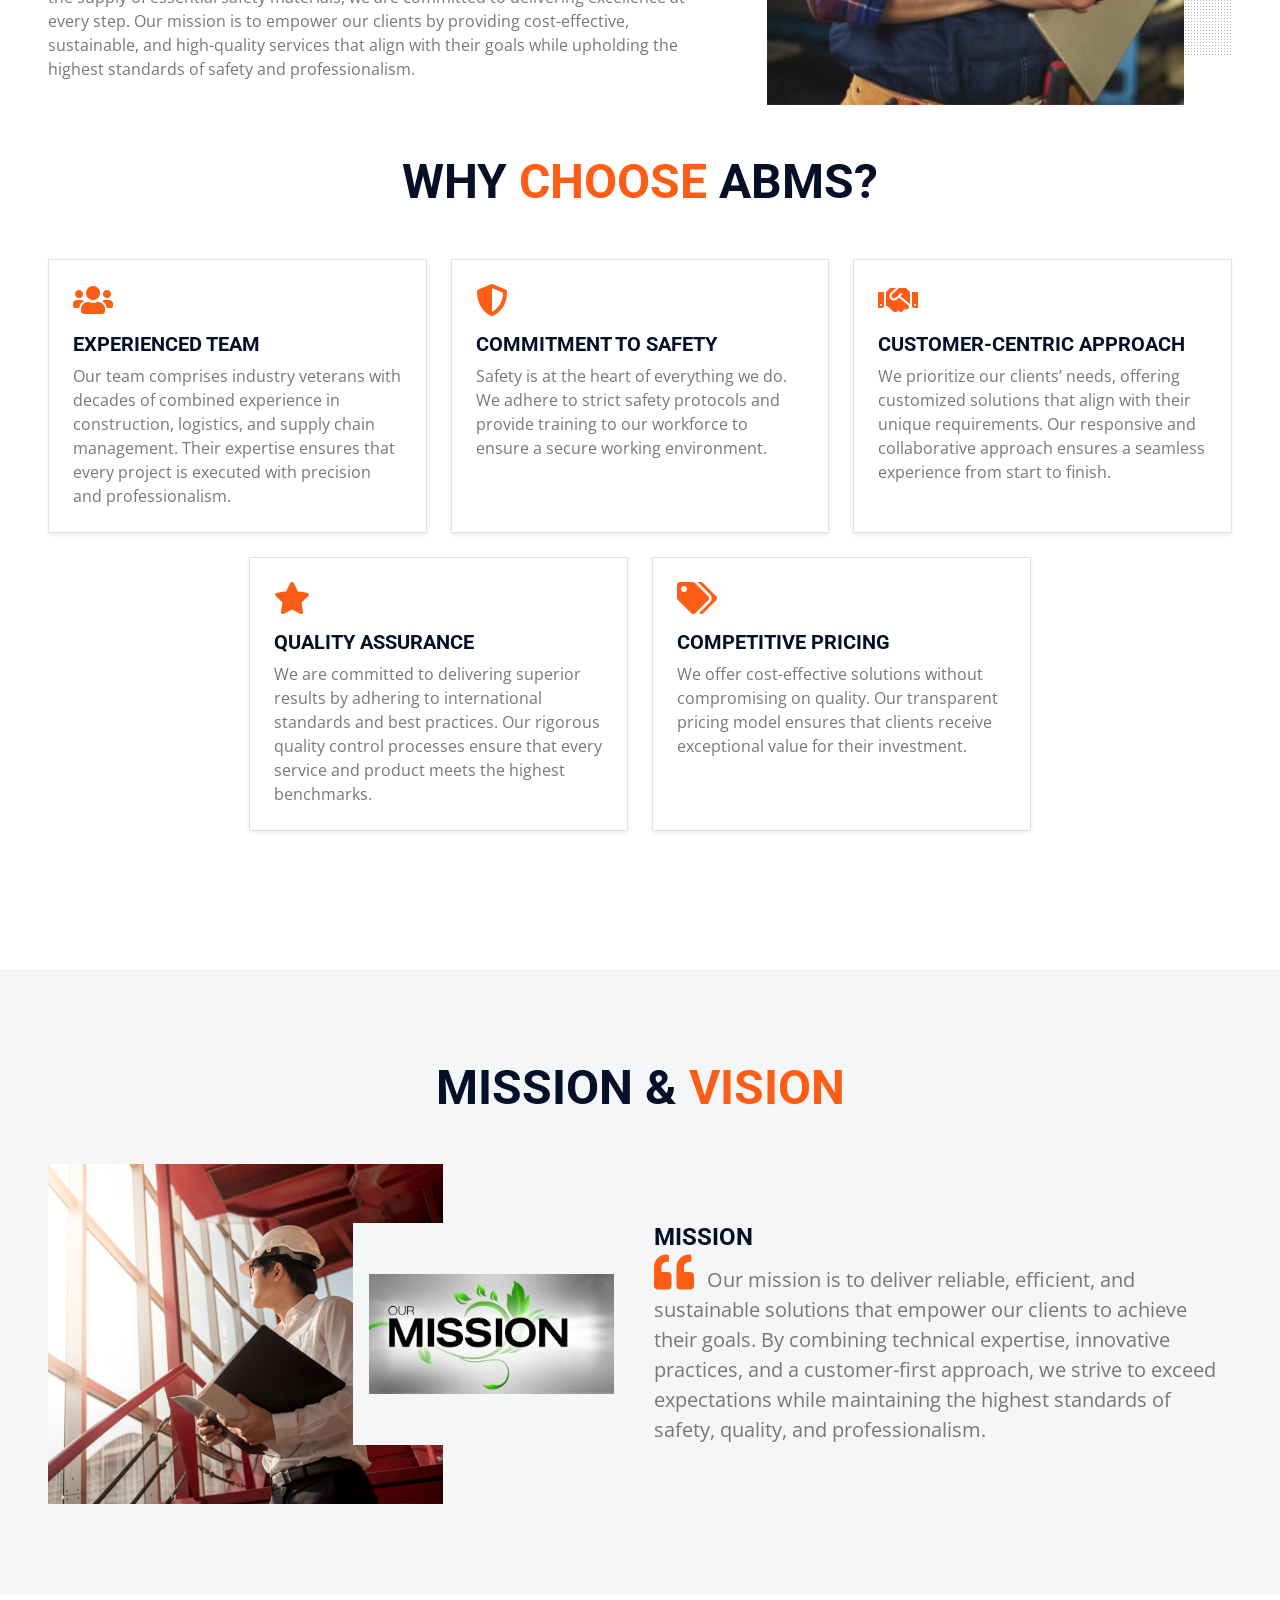
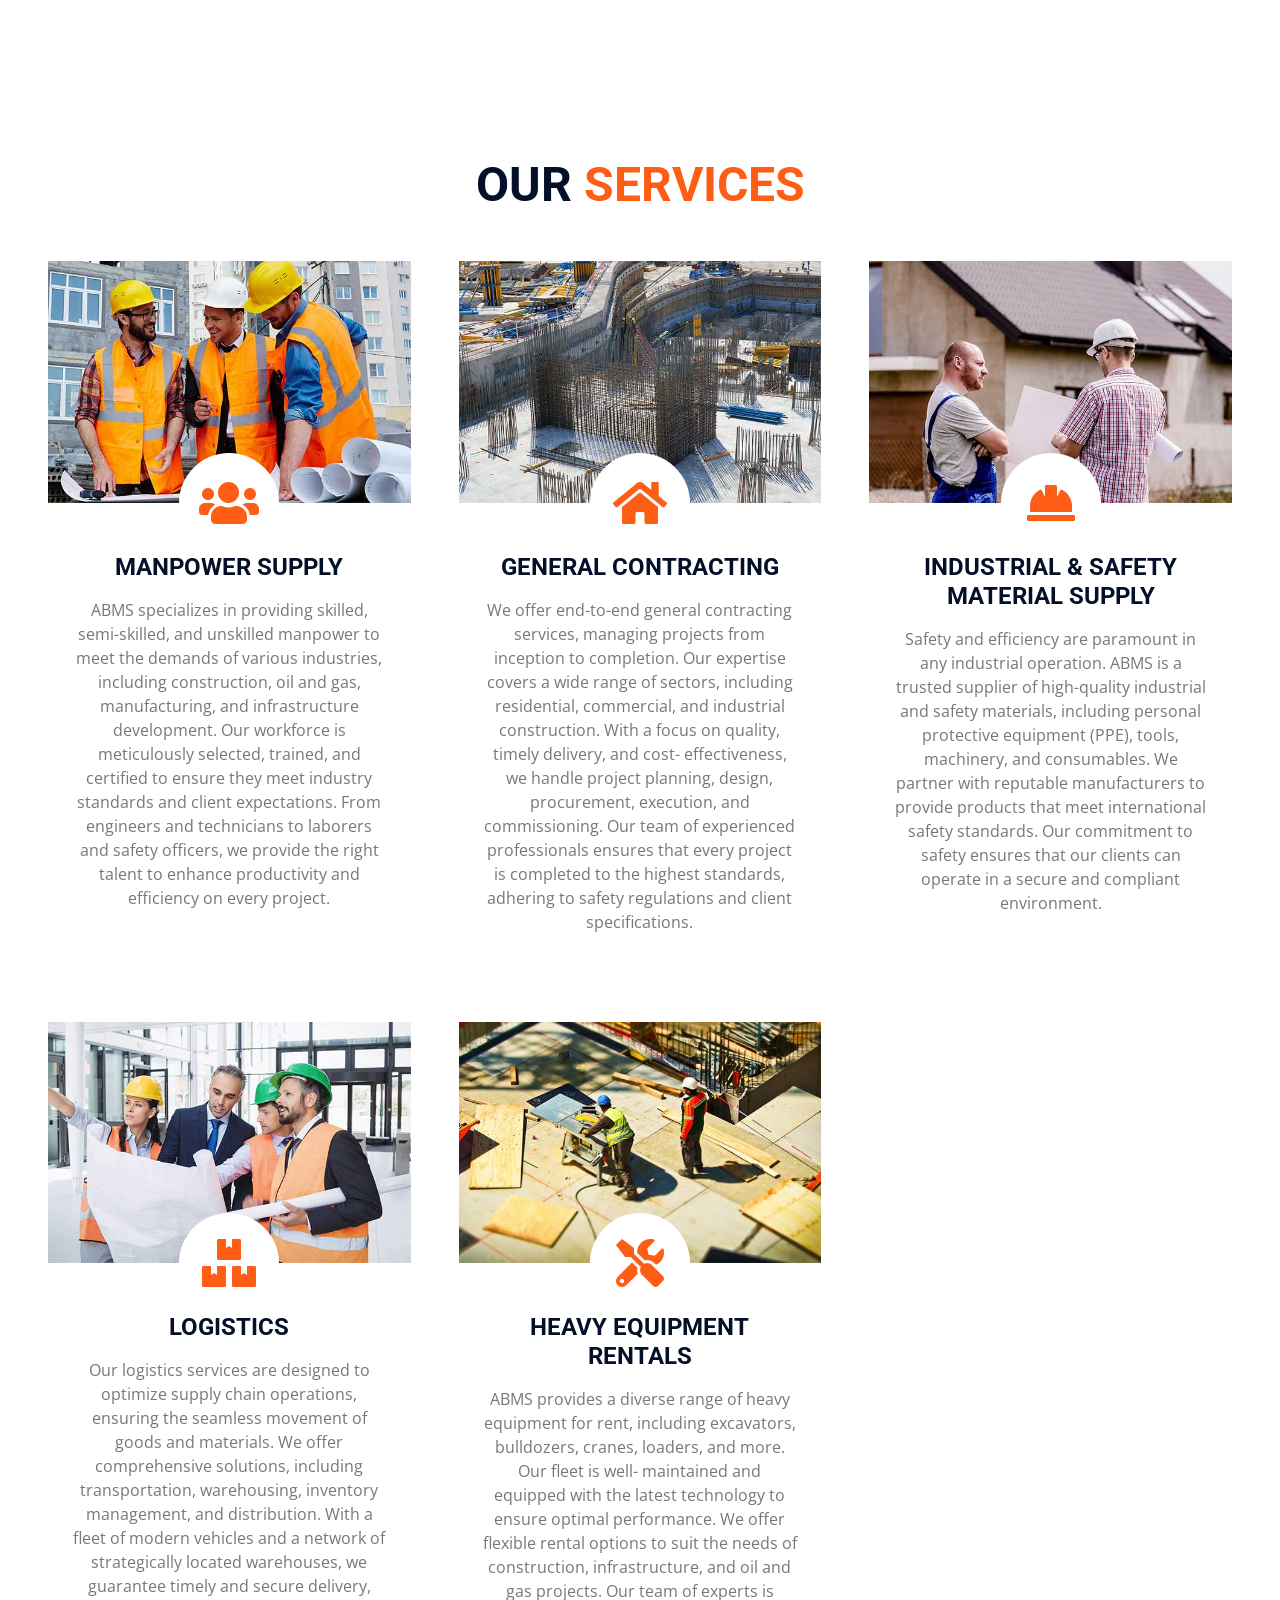
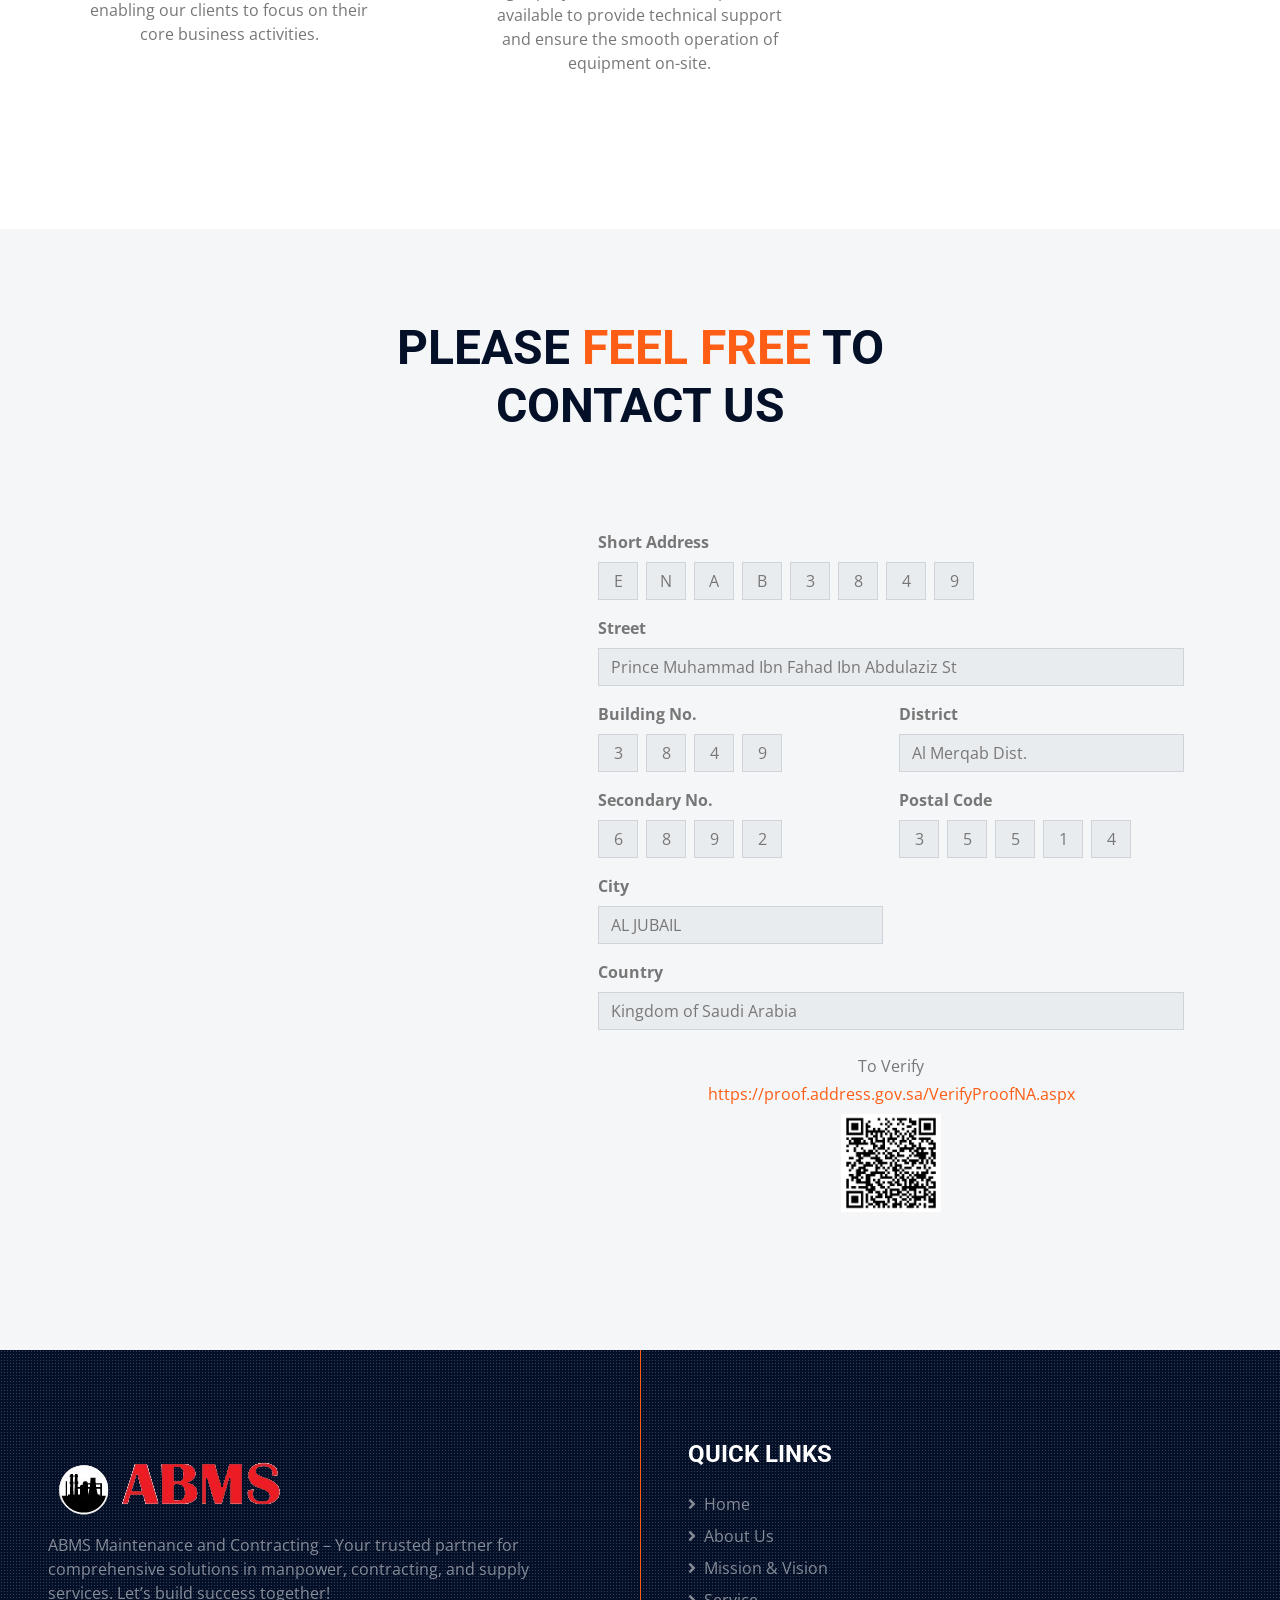
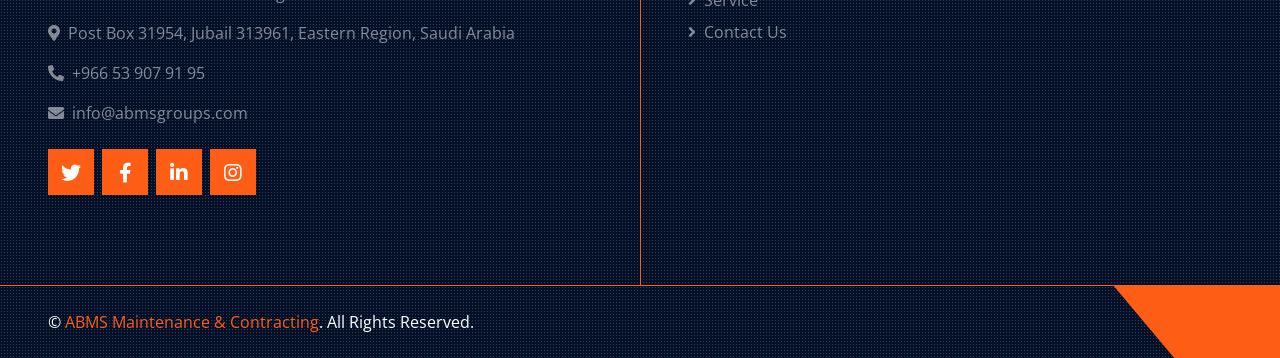
==== commit 20f6bb08: "top-band alignment-contact-text-center removed" ====
--- a/index.html
+++ b/index.html
@@ -47,7 +47,7 @@
     <!-- <div class="container-fluid px-5 d-none d-lg-block d-sm-block"> -->
     <div class="container-fluid px-5 d-lg-block d-sm-block">
       <div class="row gx-5">
-        <div class="col-lg-4 text-center py-3">
+        <div class="col-lg-4 py-3">
           <div class="d-inline-flex align-items-center">
             <i class="bi bi-geo-alt fs-1 text-primary me-3"></i>
             <div class="text-start">
@@ -59,7 +59,7 @@
             </div>
           </div>
         </div>
-        <div class="col-lg-4 text-center border-start border-end py-3">
+        <div class="col-lg-4 border-start border-end py-3">
           <div class="d-inline-flex align-items-center">
             <i class="bi bi-envelope-open fs-1 text-primary me-3"></i>
             <div class="text-start">
@@ -68,7 +68,7 @@
             </div>
           </div>
         </div>
-        <div class="col-lg-4 text-center py-3">
+        <div class="col-lg-4 py-3">
           <div class="d-inline-flex align-items-center">
             <i class="bi bi-phone-vibrate fs-1 text-primary me-3"></i>
             <div class="text-start">
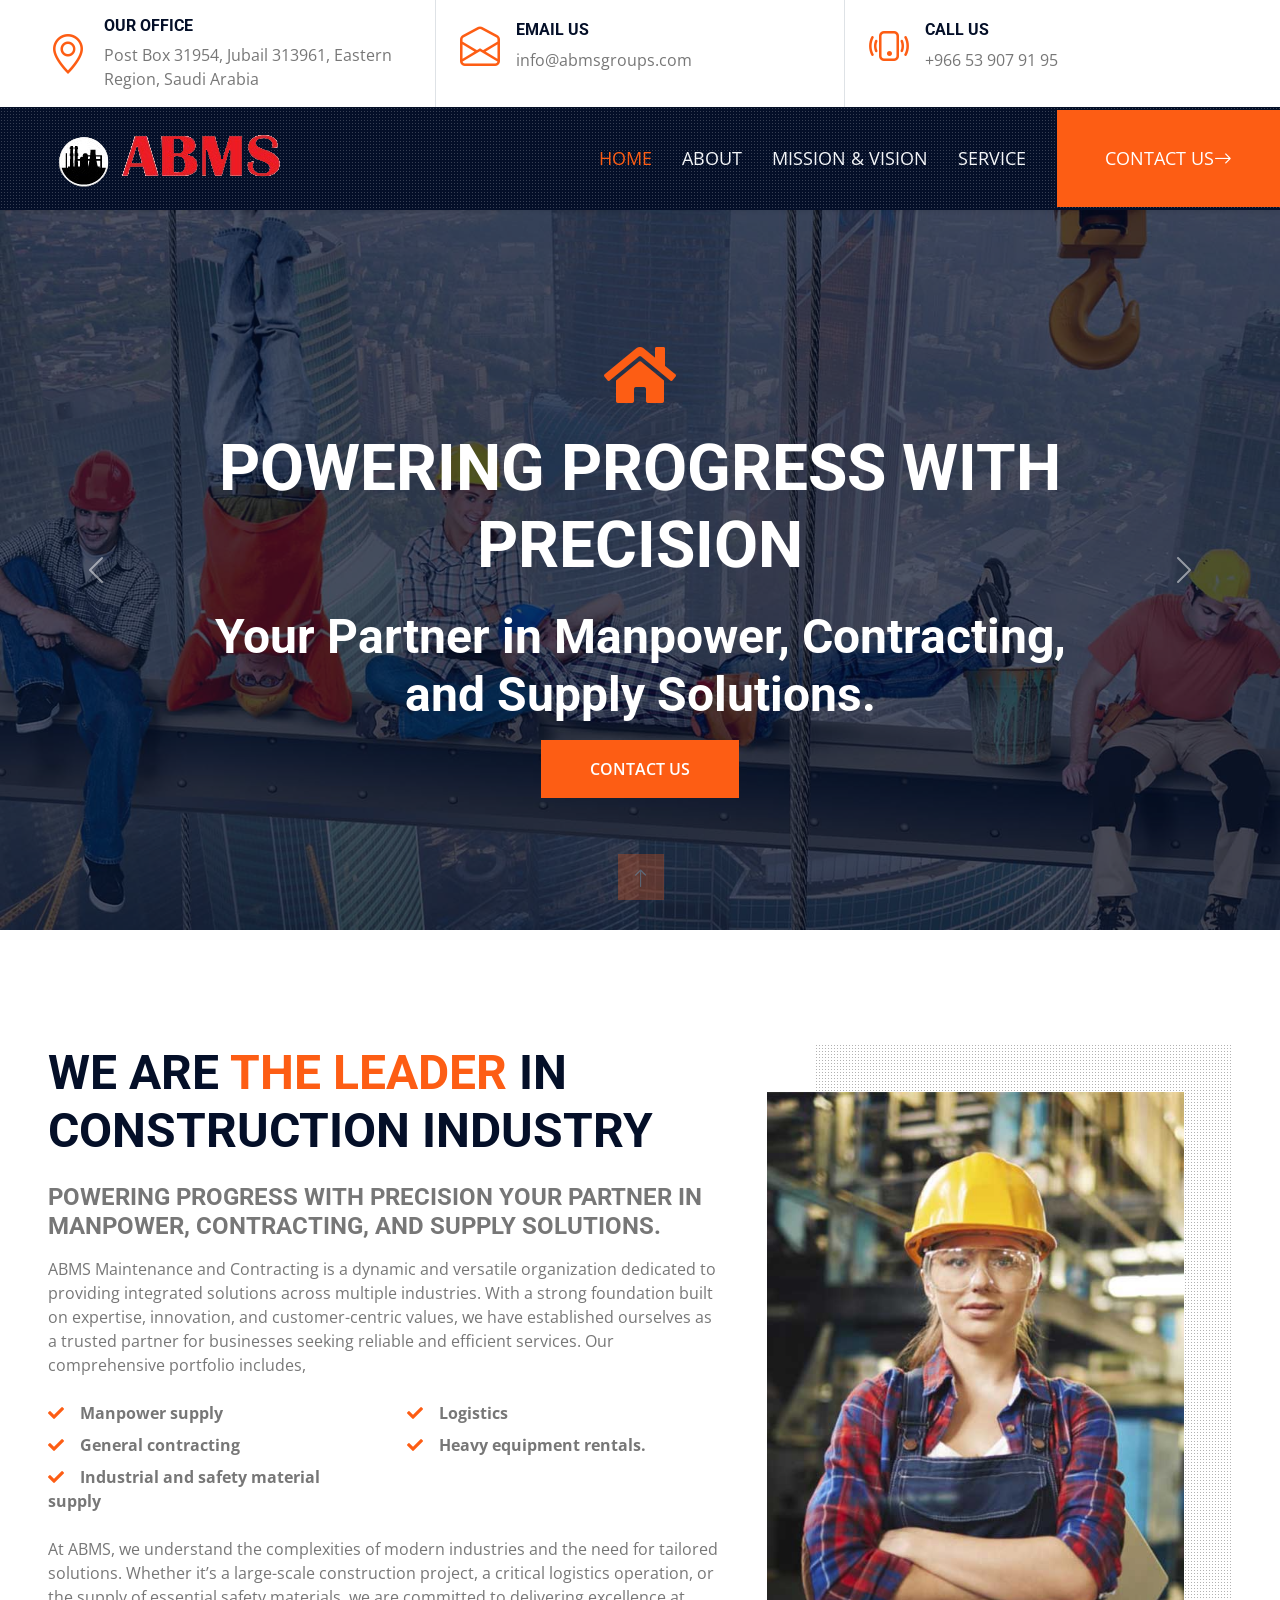
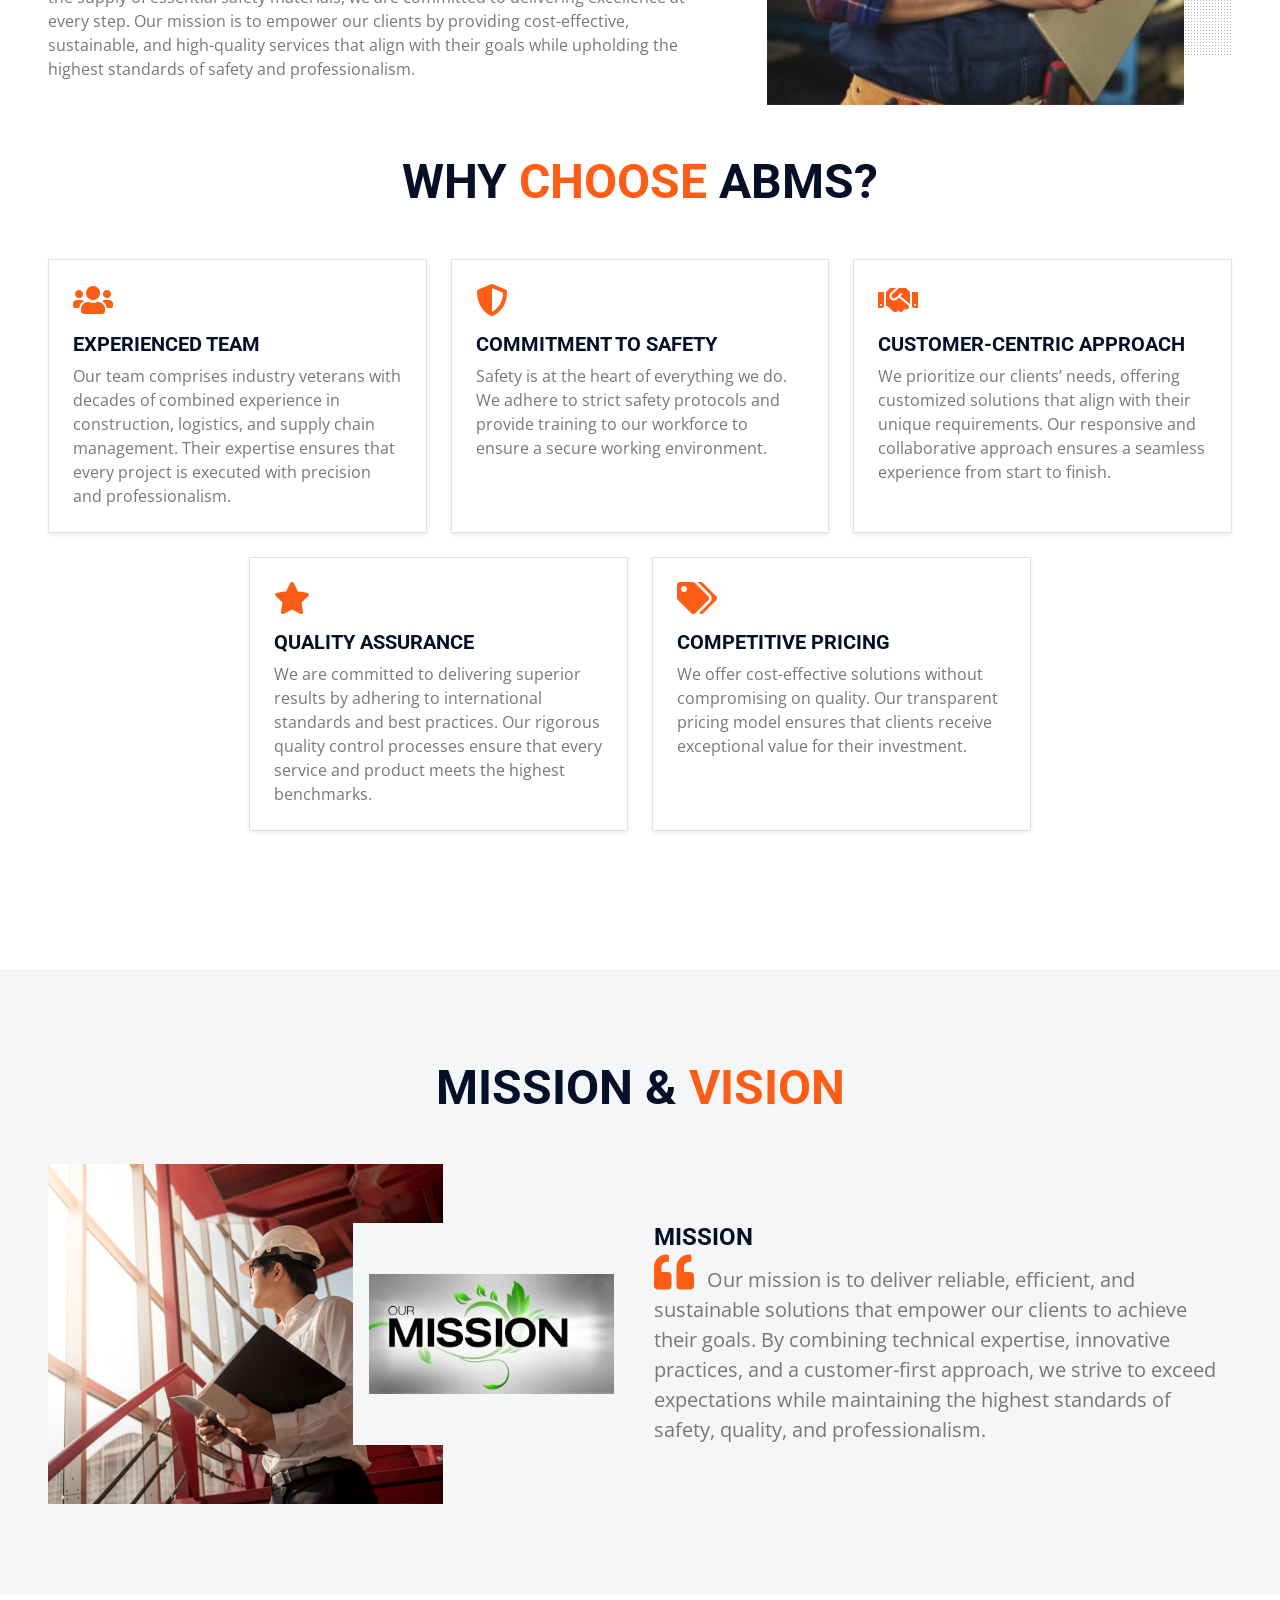
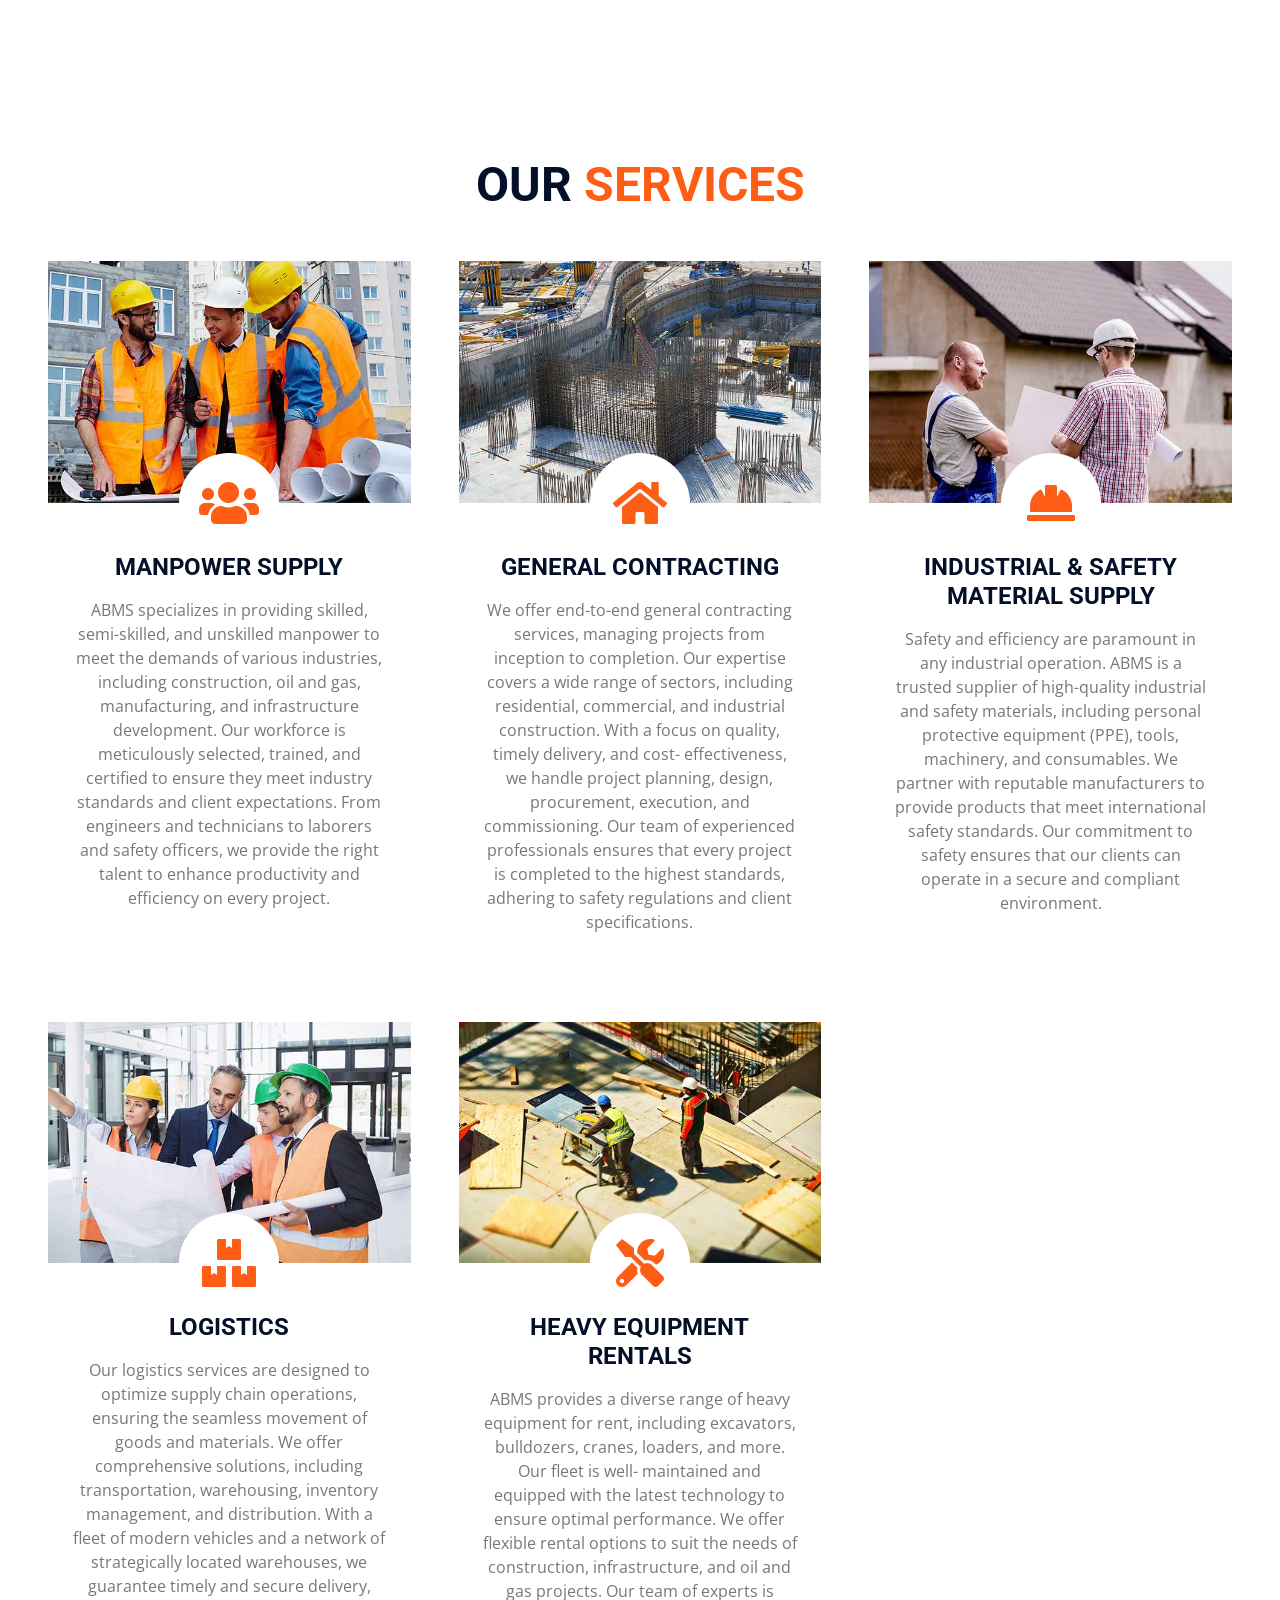
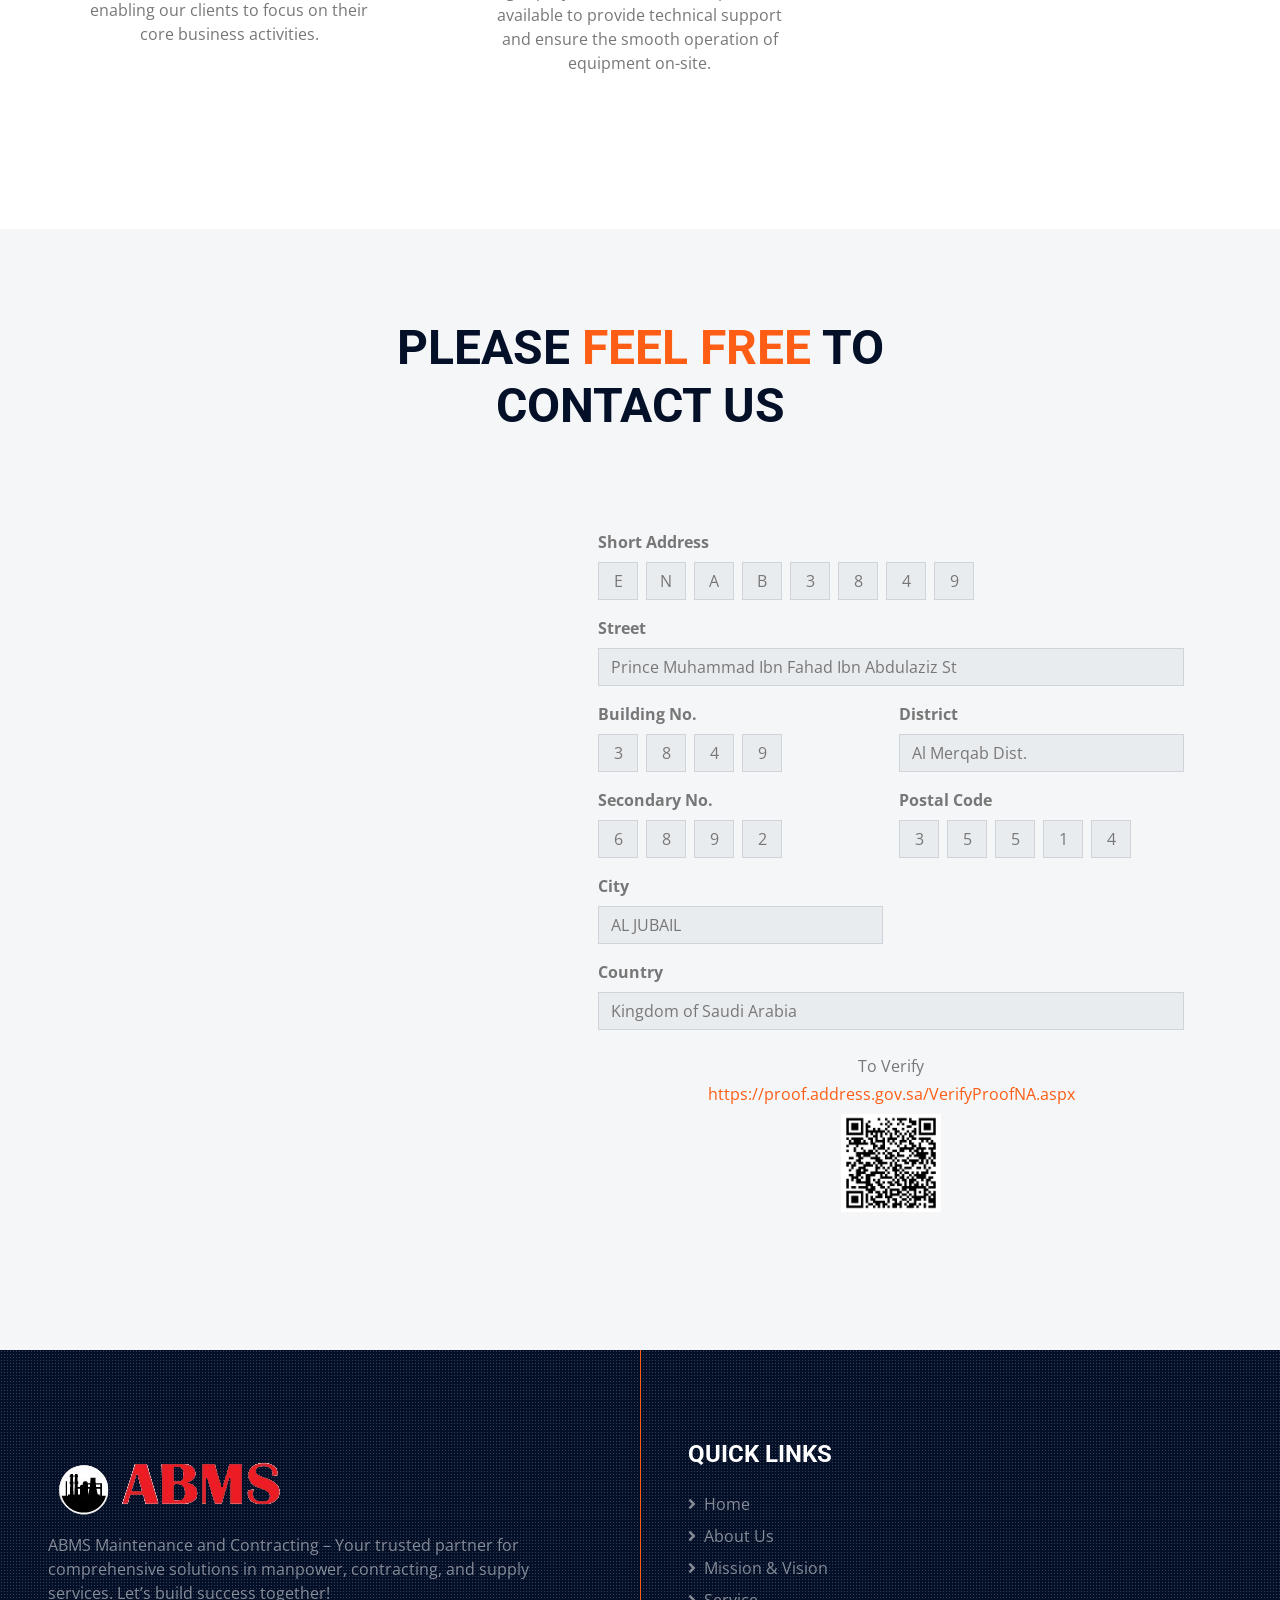
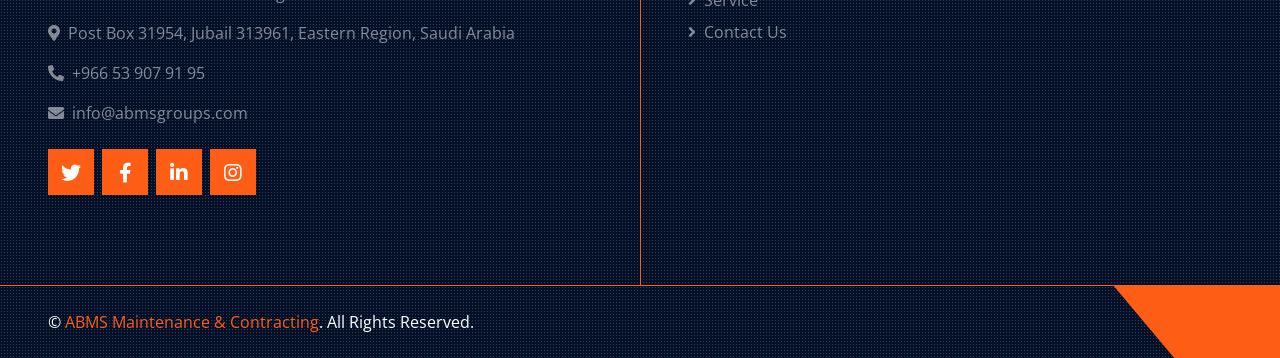
==== commit 0d944a39: "mission spelling correction" ====
--- a/index.html
+++ b/index.html
@@ -111,7 +111,7 @@
           <div class="navbar-nav ms-auto py-0">
             <a href="#" class="nav-item nav-link active">Home</a>
             <a href="#about" class="nav-item nav-link">About</a>
-            <a href="#mission" class="nav-item nav-link">Mision & Vision</a>
+            <a href="#mission" class="nav-item nav-link">Mission & Vision</a>
             <a href="#service" class="nav-item nav-link">Service</a>
             <!-- <div class="nav-item dropdown">
               <a
